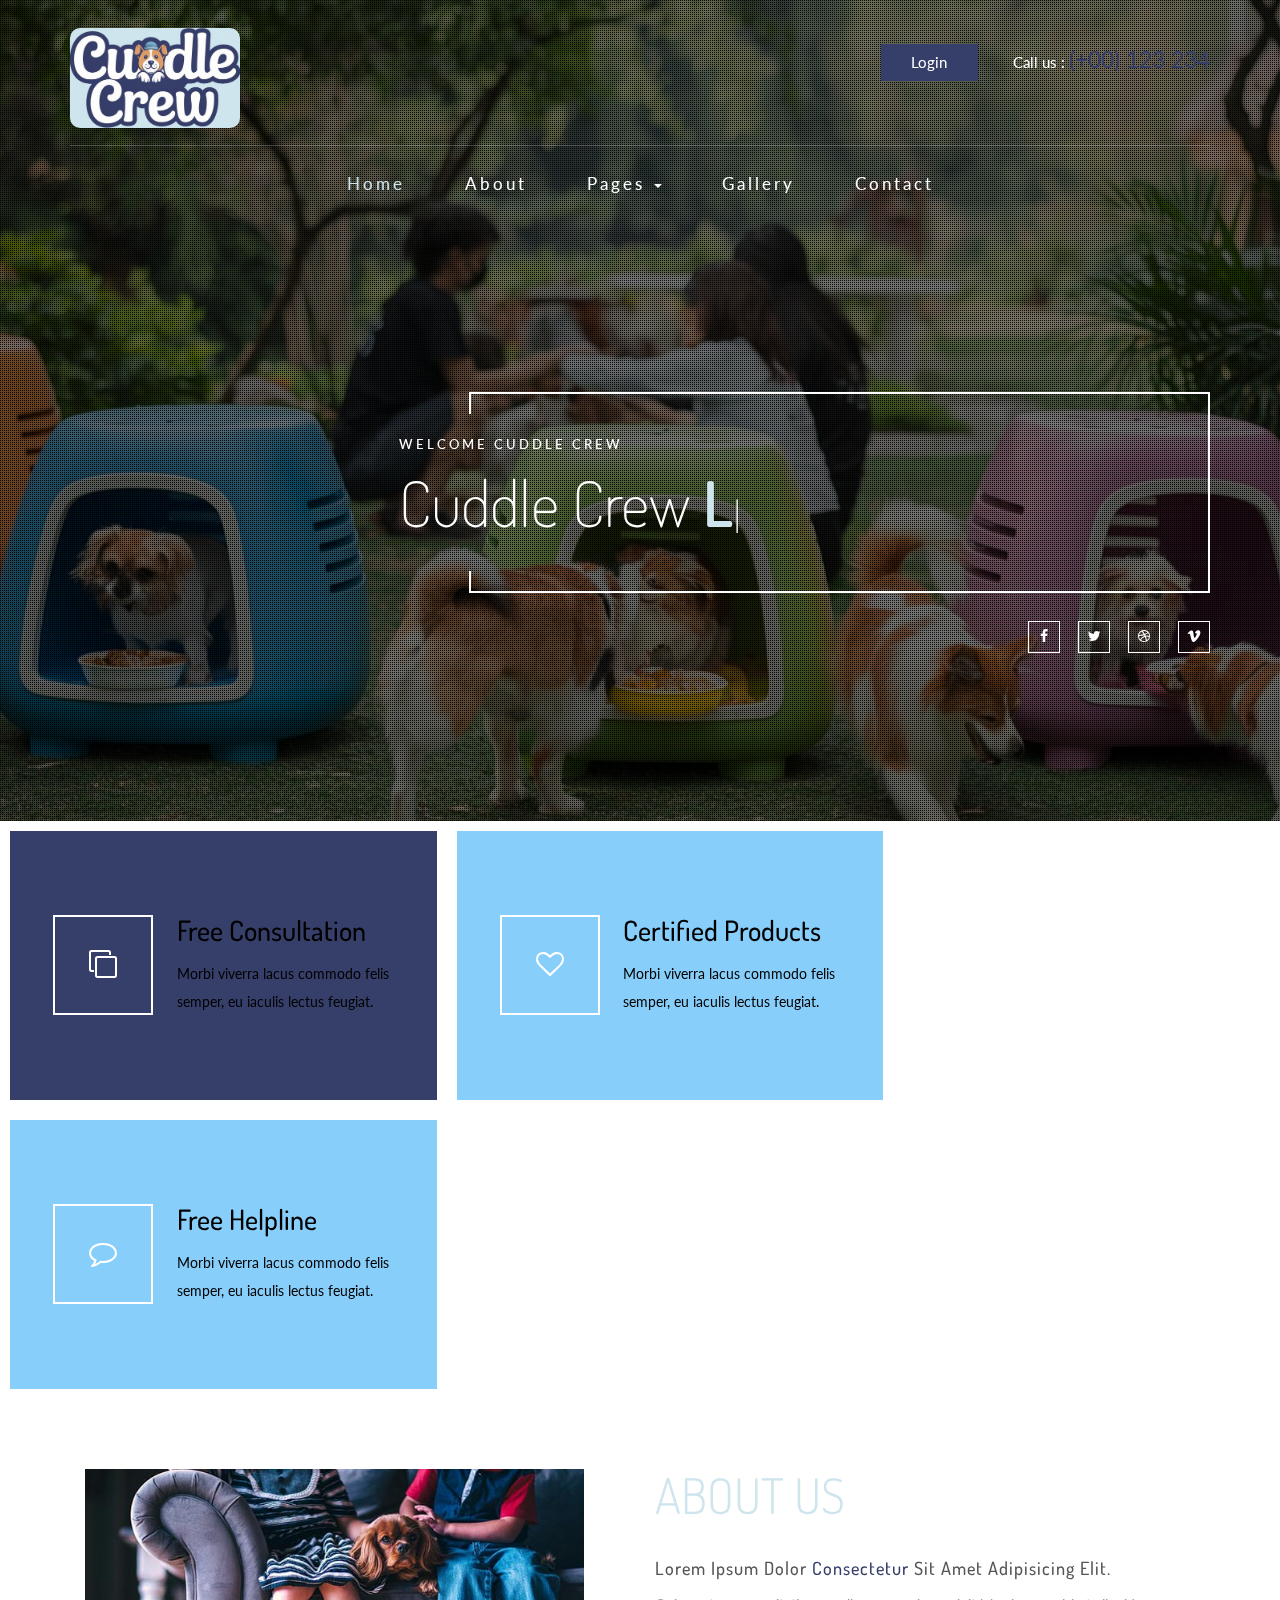
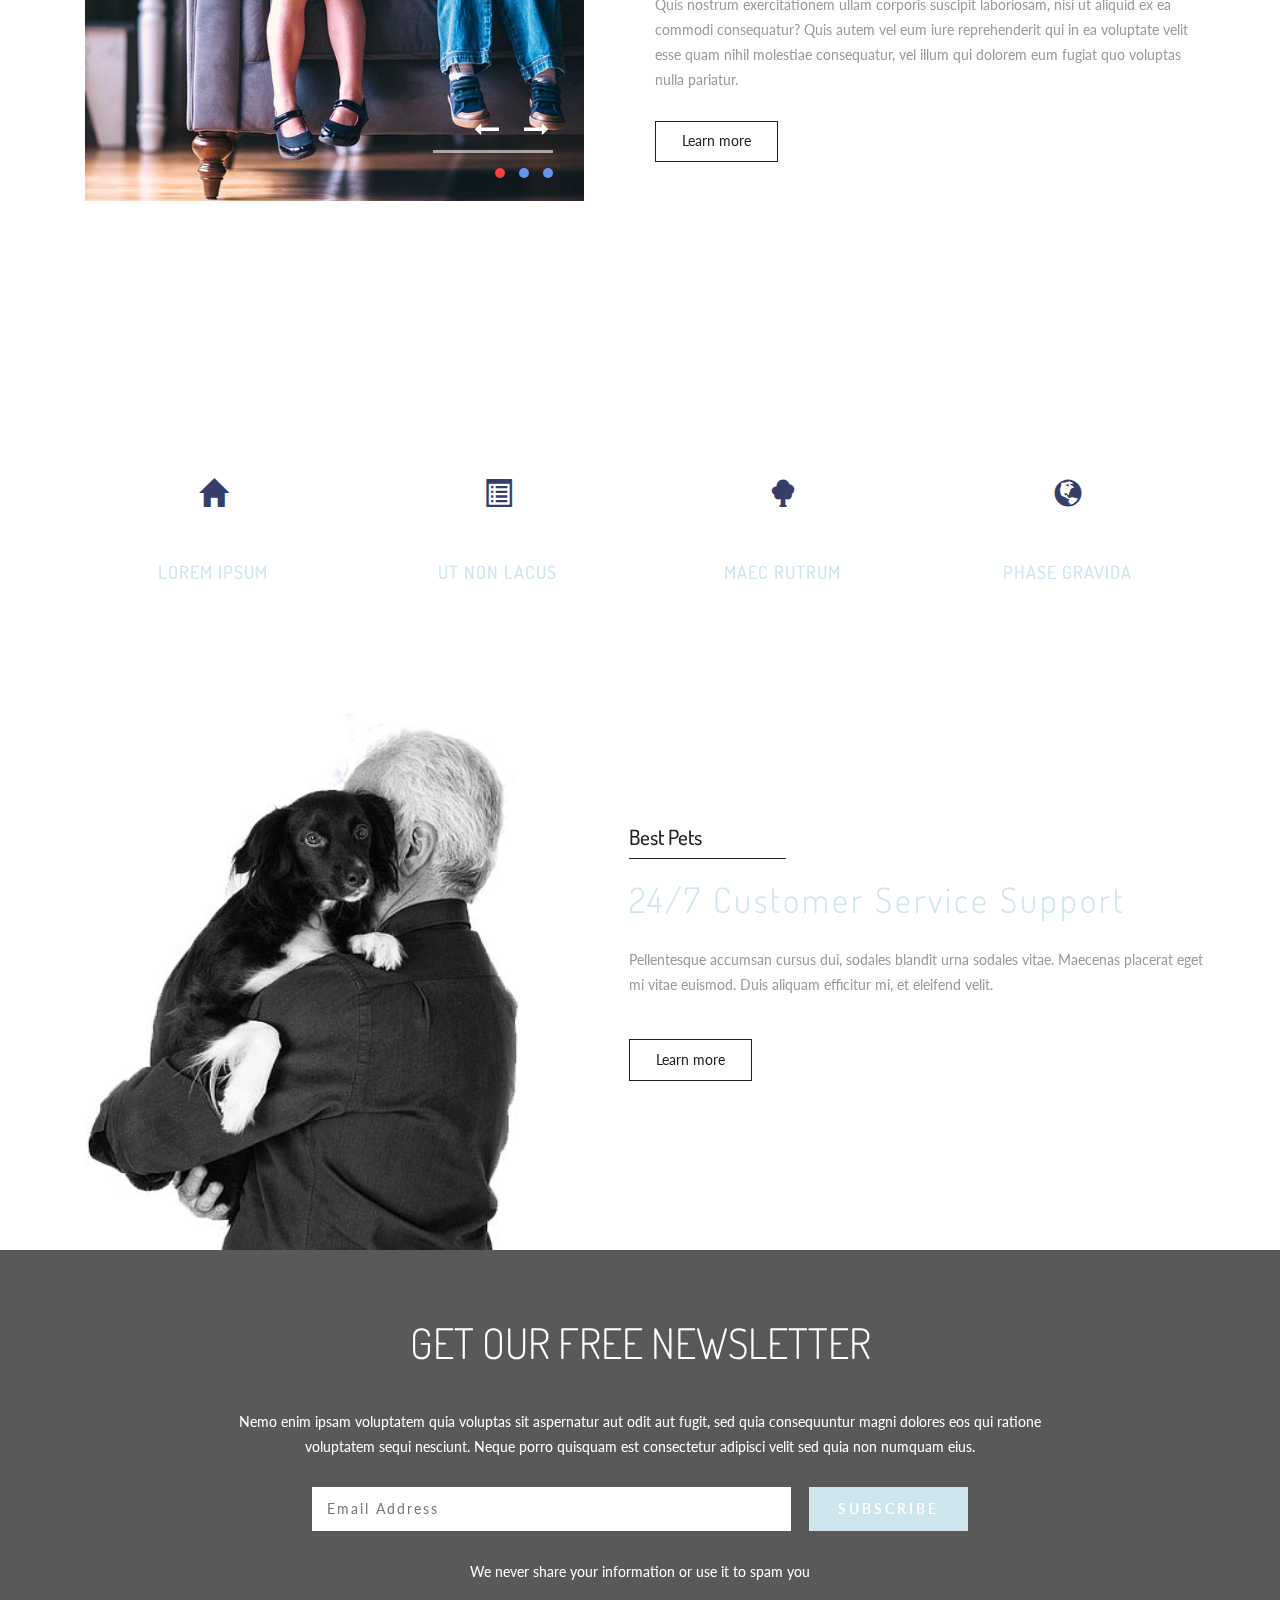
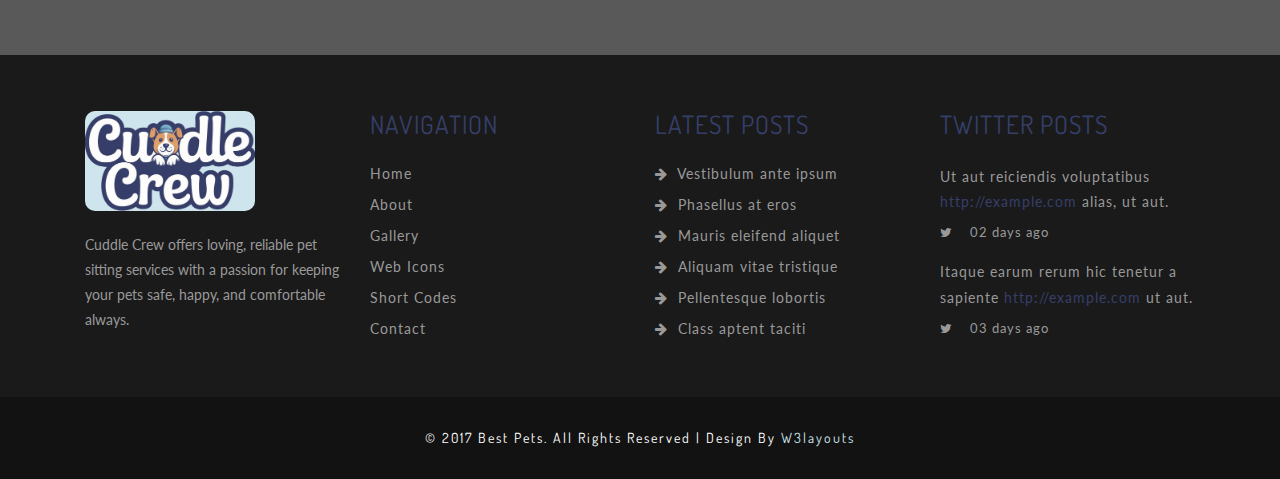
==== web/index.html @ 707bd937 "first commit" ====
<!--
Author: W3layouts
Author URL: http://w3layouts.com
License: Creative Commons Attribution 3.0 Unported
License URL: http://creativecommons.org/licenses/by/3.0/
-->
<!DOCTYPE html>
<html lang="en">
<head>
<title>Best Pets an Animals and pets Category Bootstrap Responsive website Template | Home :: w3layouts</title>
<meta name="viewport" content="width=device-width, initial-scale=1">
<meta http-equiv="Content-Type" content="text/html; charset=utf-8" />
<meta name="keywords" content="Best Pets Responsive web template, Bootstrap Web Templates, Flat Web Templates, Android Compatible web template, 
	SmartPhone Compatible web template, free WebDesigns for Nokia, Samsung, LG, Sony Ericsson, Motorola web design" />
<script type="application/x-javascript"> addEventListener("load", function() { setTimeout(hideURLbar, 0); }, false); function hideURLbar(){ window.scrollTo(0,1); } </script>
<!-- Custom Theme files -->
<link href="css/bootstrap.css" type="text/css" rel="stylesheet" media="all">
<link href="css/style.css" type="text/css" rel="stylesheet" media="all">   
<link href="css/font-awesome.css" rel="stylesheet"> <!-- font-awesome icons -->
<link rel="stylesheet" href="css/flexslider.css" type="text/css" media="screen" property="" />
<!-- //Custom Theme files -->  
<!-- web-fonts -->   
<link href="//fonts.googleapis.com/css?family=Lato:100,100i,300,300i,400,400i,700,700i,900,900i" rel="stylesheet">
<link href="//fonts.googleapis.com/css?family=Dosis:200,300,400,500,600,700,800" rel="stylesheet">
<!-- //web-fonts -->
</head>
<body> 
	<!-- banner -->
	<div class="w3ls-banner jarallax">
		<div class="w3lsbanner-info">
			<!-- header -->
			<div class="header">
				<div class="container">   
					<div class="agile_header_grid"> 
						<div class="header-mdl agileits-logo"><!-- header-two --> 
							 
							 <a href="index.html" class="rounded-3"><img id="logo" src="images/logo.jpeg" alt="" ></a>
						</div>
						<div class="agileits_w3layouts_sign_in">
							<ul>
								<li><a href="#myModal2" data-toggle="modal" class="play-icon">Login</a></li>
								<li>Call us : <span>(+00) 123 234</span></li>
							</ul>
						</div>
						<div class="clearfix"> </div>
					</div> 
					<div class="header-nav"><!-- header-three --> 	
						<nav class="navbar navbar-default">
							<div class="navbar-header">
								<button type="button" class="navbar-toggle" data-toggle="collapse" data-target="#bs-example-navbar-collapse-1">
									<span class="sr-only">Toggle navigation</span>
									<span class="icon-bar"></span>
									<span class="icon-bar"></span>
									<span class="icon-bar"></span>
								</button> 
							</div>
							<!-- top-nav -->
							<div class="collapse navbar-collapse" id="bs-example-navbar-collapse-1">
								<ul class="nav navbar-nav cl-effect-16">
									<li><a href="index.html" class="active" data-hover="Home">Home</a></li>
									<li><a href="about.html" data-hover="About">About</a></li> 
									<li><a href="#" class="dropdown-toggle" data-toggle="dropdown" role="button" aria-haspopup="true" aria-expanded="false">Pages <span class="caret"></span></a>
										<ul class="dropdown-menu">
											<li><a href="icons.html" data-hover="Web Icons">Web Icons</a></li>
											<li><a href="codes.html" data-hover="Short Codes">Short Codes</a></li>
										</ul>
									</li> 
									<li><a href="gallery.html" data-hover="Gallery">Gallery</a></li>
									<li><a href="contact.html" data-hover="Contact">Contact</a></li>
								</ul>  
								<div class="clearfix"> </div>	
							</div>
						</nav>    
					</div>	
				</div>	
			</div>	
			<!-- //header --> 
			<!-- banner-text -->
			<div class="banner-text agileinfo"> 
				<div class="container">
					<div class="agile_banner_info">
						<div class="agile_banner_info1">
							<h6> Welcome Cuddle Crew</h6>
							<div id="typed-strings" class="agileits_w3layouts_strings">
								<p>Cuddle Crew<i> Love</i></p>
								<p><i>Tail-Wagging</i> Pet Care</p>
								<p>We Love <i>Waggy Tails</i></p>
							</div>
							<span id="typed" style="white-space:pre;"></span>
						</div>
					</div> 
					<div class="agile_social_icons_banner">
						<ul class="agileits_social_list">
							<li><a href="#" class="w3_agile_facebook"><i class="fa fa-facebook" aria-hidden="true"></i></a></li>
							<li><a href="#" class="agile_twitter"><i class="fa fa-twitter" aria-hidden="true"></i></a></li>
							<li><a href="#" class="w3_agile_dribble"><i class="fa fa-dribbble" aria-hidden="true"></i></a></li>
							<li><a href="#" class="w3_agile_vimeo"><i class="fa fa-vimeo" aria-hidden="true"></i></a></li>
						</ul>
					</div> 
				</div>
			</div>
			<!-- //banner-text -->  
		</div>	
	</div>	
	<!-- //banner -->
	<!-- banner-bottom -->
	<div class="banner-bottom ">
		<div class="col-md-4 bnr-agileitsgrids m-3">
			<div class="agileinfo_banner_bottom_pos">
				<div class="w3_agileits_banner_bottom_pos_grid">
					<div class="col-xs-4 wthree_banner_bottom_grid_left">
						<div class="agile_banner_bottom_grid_left_grid hvr-radial-out">
							<i class="fa fa-clone" aria-hidden="true"></i>
						</div>
					</div>
					<div class="col-xs-8 wthree_banner_bottom_grid_right">	
						<h4 class=" text text-info">Free Consultation</h4>
						<p>Morbi viverra lacus commodo felis semper, eu iaculis lectus feugiat.</p>
					</div>
					<div class="clearfix"> </div>
				</div>
			</div>
		</div>
		<div class="col-md-4 bnr-agileitsgrids  w3grid1">
			<div class="agileinfo_banner_bottom_pos">
				<div class="w3_agileits_banner_bottom_pos_grid">
					<div class="col-xs-4 wthree_banner_bottom_grid_left">
						<div class="agile_banner_bottom_grid_left_grid hvr-radial-out">
							<i class="fa fa-heart-o" aria-hidden="true"></i>
						</div>
					</div>
					<div class="col-xs-8 wthree_banner_bottom_grid_right">	
						<h4>Certified Products</h4>
						<p>Morbi viverra lacus commodo felis semper, eu iaculis lectus feugiat.</p>
					</div>
					<div class="clearfix"> </div>
				</div>
			</div>
		</div>
		<div class="col-md-4 bnr-agileitsgrids w3grid2">
			<div class="agileinfo_banner_bottom_pos">
				<div class="w3_agileits_banner_bottom_pos_grid">
					<div class="col-xs-4 wthree_banner_bottom_grid_left">
						<div class="agile_banner_bottom_grid_left_grid hvr-radial-out">
							<i class="fa fa-comment-o" aria-hidden="true"></i>
						</div>
					</div>
					<div class="col-xs-8 wthree_banner_bottom_grid_right">	
						<h4>Free Helpline</h4>
						<p>Morbi viverra lacus commodo felis semper, eu iaculis lectus feugiat.</p>
					</div>
					<div class="clearfix"> </div>
				</div>
			</div>
		</div>
		<div class="clearfix"> </div>
	</div>
	<!-- //banner-bottom -->
	<!-- welcome -->	
	<div class="welcome">
		<div class="container"> 
			<div class="col-md-6 w3ls_welcome_right"> 
				<div class="flexslider">
					<ul class="slides">
						<li>	
							<div class="agileits_w3layouts_welcome_grid">
								<img src="images/g1.jpg" alt=" " class="img-responsive" />
							</div>
						</li>
						<li>	
							<div class="agileits_w3layouts_welcome_grid">
								<img src="images/g2.jpg" alt=" " class="img-responsive" />
							</div>
						</li>
						<li>	
							<div class="agileits_w3layouts_welcome_grid">
								<img src="images/g3.jpg" alt=" " class="img-responsive" />
							</div>
						</li>
					</ul>
				</div> 
			</div>
			<div class="col-md-6 w3ls_welcome_left"> 
				<div class="w3ls_welcome_right1">
					<h3 class="agileits-title">About Us</h3>
					<h6>Lorem ipsum dolor <span> Consectetur </span> sit amet adipisicing elit. </h6>
					<p>Quis nostrum exercitationem ullam corporis suscipit laboriosam, nisi ut aliquid ex ea commodi consequatur? Quis autem vel eum iure reprehenderit qui in ea voluptate velit esse quam nihil molestiae consequatur, vel illum qui dolorem eum fugiat quo voluptas nulla pariatur.</p>
					<div class="w3l_more">
						<a href="#" class="button button--nina" data-text="Learn more" data-toggle="modal" data-target="#myModal">
							<span>L</span><span>e</span><span>a</span><span>n</span> <span>m</span><span>o</span><span>r</span><span>e</span>
						</a>
					</div>
				</div>
				<div class="clearfix"> </div>
			</div>
			<div class="clearfix"> </div>
		</div>
	</div>
	<!-- //welcome -->	
	<!-- services --> 
	<div class="services jarallax">
		<div class="container">   
			<h3 class="agileits-title w3title1">Our Services</h3>
			<div class="services-w3ls-row">
				<div class="col-md-3 col-sm-3 col-xs-6 services-grid agileits-w3layouts">
					<span class="glyphicon glyphicon-home effect-1" aria-hidden="true"></span>
					<h5>Lorem ipsum</h5>
					<p>Itaque earum rerum hic a sapiente delectus in auctor sapien.</p>
				</div>
				<div class="col-md-3 col-sm-3 col-xs-6 services-grid agileits-w3layouts">
					<span class="glyphicon glyphicon-list-alt effect-1" aria-hidden="true"></span>
					<h5>Ut non lacus</h5>
					<p>Itaque earum rerum hic a sapiente delectus in auctor sapien.</p>
				</div>
				<div class="col-md-3 col-sm-3 col-xs-6 services-grid agileits-w3layouts">
					<span class="glyphicon glyphicon-tree-deciduous effect-1" aria-hidden="true"></span>
					<h5>Maec rutrum</h5>
					<p>Itaque earum rerum hic a sapiente delectus in auctor sapien.</p>
				</div>
				<div class="col-md-3 col-sm-3 col-xs-6 services-grid">
					<span class="glyphicon glyphicon-globe effect-1" aria-hidden="true"></span>
					<h5>Phase gravida</h5>
					<p>Itaque earum rerum hic a sapiente delectus in auctor sapien.</p>
				</div> 
				<div class="clearfix"> </div>
			</div>  
		</div> 
	</div>
	<!-- //services -->
	<!-- blog-bottom -->
	<div class="blog-bottom">
		<div class="container">
			<div class="col-sm-5 w3_agile_blog_bottom_left">
				<img src="images/s1.jpg" alt=" " class="img-responsive" />
			</div>
			<div class="col-sm-7 w3_agile_blog_bottom_right">
				<h5>Best Pets</h5>
				<h3>24/7 Customer Service Support</h3>
				<p>Pellentesque accumsan cursus dui, sodales blandit urna sodales vitae. 
					Maecenas placerat eget mi vitae euismod. Duis aliquam efficitur mi, 
					et eleifend velit.</p>
				<div class="w3l_more">
					<a href="#" class="button button--nina" data-text="Learn more" data-toggle="modal" data-target="#myModal">
						<span>L</span><span>e</span><span>a</span><span>n</span> <span>m</span><span>o</span><span>r</span><span>e</span>
					</a>
				</div> 
			</div>
			<div class="clearfix"> </div>
		</div>
	</div>
	<!-- //blog-bottom -->
	<!-- news letter -->
	<div class="subscribe jarallax">
		<div class="sub-agileinfo">
			<div class="container">
				<h3 class="agileits-title w3title1">Get our free newsletter</h3>
				<p>Nemo enim ipsam voluptatem quia voluptas sit aspernatur aut odit aut fugit, sed quia consequuntur magni dolores eos qui ratione voluptatem sequi nesciunt. Neque porro quisquam est consectetur adipisci velit sed quia non numquam eius.</p>
				<form>
					<input type="email" name="email" placeholder="Email Address" class="user" required="">
					<input type="submit" value="Subscribe">
				</form>
				<p class="spam">We never share your information or use it to spam you</p>
			</div> 
		</div>
	</div>
	<!-- //news letter -->
	<!-- footer -->
	<div class="footer">
		<div class="footer-top">
			<div class="container">
				<div class="footer-grids">
					<div class="col-md-3 col-sm-6 footer-logo">
						<div class="agileits-logo"> 
							<a href="index.html"><img src="images/logo.jpeg" id="logo" class="w-25" alt=""></a>
							 <!-- <a href="index.html"><img src="images/logo.jpeg " class="w-75 h-25" alt=""></a> -->
						</div>
						<p>Cuddle Crew offers loving, reliable pet sitting services with a passion for keeping your pets safe, happy, and comfortable always.</p>
					</div>
					<div class="col-md-3 col-sm-6 footer-grid">
						<h3>Navigation</h3>
						<ul>
							<li><a href="index.html">Home</a> </li>
							<li><a href="about.html">About</a></li> 
							<li><a href="gallery.html">Gallery</a></li>
							<li><a href="icons.html">Web Icons</a></li>
							<li><a href="codes.html">Short Codes</a></li>
							<li><a href="contact.html">Contact</a></li>
						</ul>
					</div>
					<div class="col-md-3 col-sm-6 footer-list">
						<h3>Latest Posts</h3>
						<ul>
							<li><i class="fa fa-arrow-right" aria-hidden="true"></i> Vestibulum ante ipsum</li>
							<li><i class="fa fa-arrow-right" aria-hidden="true"></i> Phasellus at eros</li>
							<li><i class="fa fa-arrow-right" aria-hidden="true"></i> Mauris eleifend aliquet</li>
							<li><i class="fa fa-arrow-right" aria-hidden="true"></i> Aliquam vitae tristique</li>
							<li><i class="fa fa-arrow-right" aria-hidden="true"></i> Pellentesque lobortis</li>
							<li><i class="fa fa-arrow-right" aria-hidden="true"></i> Class aptent taciti</li>
						</ul>
					</div>
					<div class="col-md-3 col-sm-6 footer-grid">
						<h3>Twitter Posts</h3>
						<ul class="w3agile_footer_grid_list">
							<li>Ut aut reiciendis voluptatibus <a href="#">http://example.com</a> alias, ut aut.
								<span><i class="fa fa-twitter" aria-hidden="true"></i> 02 days ago</span></li>
							<li>Itaque earum rerum hic tenetur a sapiente <a href="#">http://example.com</a> ut aut.
							<span><i class="fa fa-twitter" aria-hidden="true"></i> 03 days ago</span></li>
						</ul>
					</div>
					<div class="clearfix"> </div>
				</div>
			</div>
		</div>
		<div class="footer-bottom">
			<div class="container">
				<p>© 2017 Best Pets. All rights reserved | Design by <a href="http://w3layouts.com">W3layouts</a></p>
			</div>
		</div>
	</div>
	<!-- //footer -->
	<!-- modal-about -->
	<div class="modal bnr-modal fade" id="myModal" tabindex="-1" role="dialog">
		<div class="modal-dialog" role="document">
			<div class="modal-content">
				<div class="modal-header">
					<button type="button" class="close" data-dismiss="modal" aria-label="Close"><span aria-hidden="true">&times;</span></button>						
				</div> 
				<div class="modal-body modal-spa">
					<img src="images/g2.jpg" class="img-responsive" alt=""/>
					<h4>Consectetur adipiscing elit</h4>
					<p>Donec fringilla lacus eu pretium rutrum. Cras aliquet congue ullamcorper. Etiam mattis eros eu ullamcorper volutpat. Proin ut dui a urna efficitur varius. uisque molestie cursus mi et congue consectetur adipiscing elit cras rutrum iaculis enim, Lorem ipsum dolor sit amet, non convallis felis mattis at. Maecenas sodales tortor ac ligula ultrices dictum et quis urna. Etiam pulvinar metus neque, eget porttitor massa vulputate in.<br> Fusce lacus purus, pulvinar ut lacinia id, sagittis eu mi. Vestibulum eleifend massa sem, eget dapibus turpis efficitur at. Aliquam viverra quis leo et efficitur. Nullam arcu risus, scelerisque quis interdum eget, fermentum viverra turpis. Itaque earum rerum hic tenetur a sapiente delectus, ut aut reiciendis voluptatibus maiores alias consequatur aut At vero eos </p>
				</div> 
			</div>
		</div>
	</div>
	<!-- //modal-about -->  
	<!-- modal sign in  -->
	<div class="modal bnr-modal about-modal w3-agileits fade" id="myModal2" tabindex="-1" role="dialog">
		<div class="modal-dialog" role="document">
			<div class="modal-content">
				<div class="modal-header">
					<button type="button" class="close" data-dismiss="modal" aria-label="Close"><span aria-hidden="true">&times;</span></button>						
				</div> 
				<div class="modal-body login-page "><!-- login-page -->      
					<div class="sap_tabs">
						<div id="horizontalTab" style="display: block; width: 100%; margin: 0px;">
							<ul class="resp-tabs-list">
								<li class="resp-tab-item" aria-controls="tab_item-0"><span>Login</span></li>
								<li class="resp-tab-item" aria-controls="tab_item-1"><span>Register</span></li> 
							</ul>	 
							<div class="clearfix"> </div>	
							<div class="resp-tabs-container">
								<div class="tab-1 resp-tab-content" aria-labelledby="tab_item-0">
									<div class="agileits-login">
										<form action="#" method="post">
											<input type="email" class="email" name="Email" placeholder="Email" required=""/>
											<input type="password" class="password" name="Password" placeholder="Password" required=""/>
											<div class="wthree-text"> 
												<ul> 
													<li>
														<label class="anim">
															<input type="checkbox" class="checkbox">
															<span> Remember me ?</span> 
														</label> 
													</li>
													<li> <a href="#">Forgot password?</a> </li>
												</ul>
												<div class="clearfix"> </div>
											</div>  
											<div class="w3ls-submit"> 
												<input type="submit" value="LOGIN">  	
											</div>	
										</form>
									</div> 
								</div>
								<div class="tab-1 resp-tab-content" aria-labelledby="tab_item-1">
									<div class="login-top sign-top">
										<div class="agileits-login">
											<form action="#" method="post">
												<input type="text" name="Username" placeholder="Username" required="">
												<input type="email" class="email" name="Email" placeholder="Email" required=""/>
												<input type="password" class="password" name="Password" placeholder="Password" required=""/>	
												<label class="anim">
													<input type="checkbox" class="checkbox">
													<span> I accept the terms of use</span> 
												</label> 
												<div class="w3ls-submit"> 
													<input class="register" type="submit" value="REGISTER">  
												</div>
											</form> 
										</div>  
									</div>
								</div>
							</div>	
						</div>
						<div class="clearfix"> </div>
					</div>   
				</div> <!-- //login-page -->
			</div>
		</div>
	</div>
	<!-- //modal sign in -->  
	<!-- js --> 
	<script src="js/jquery-2.2.3.min.js"></script>  
	<!-- //js -->  
	<!-- jarallax -->  
	<script src="js/SmoothScroll.min.js"></script> 
	<script src="js/jarallax.js"></script> 
	<script type="text/javascript">
		/* init Jarallax */
		$('.jarallax').jarallax({
			speed: 0.5,
			imgWidth: 1366,
			imgHeight: 768
		})
	</script>  
	<!-- //jarallax -->
	<!-- ResponsiveTabs js -->
	<script src="js/easyResponsiveTabs.js" type="text/javascript"></script>
	<script type="text/javascript">
		$(document).ready(function () {
			$('#horizontalTab').easyResponsiveTabs({
				type: 'default', //Types: default, vertical, accordion           
				width: 'auto', //auto or any width like 600px
				fit: true   // 100% fit in a container
			});
		});
	</script>
	<!-- //ResponsiveTabs js -->  
	<!-- banner-type-text -->
	<script src="js/typed.js" type="text/javascript"></script>
    <script>
		$(function(){

			$("#typed").typed({
				// strings: ["Typed.js is a <strong>jQuery</strong> plugin.", "It <em>types</em> out sentences.", "And then deletes them.", "Try it out!"],
				stringsElement: $('#typed-strings'),
				typeSpeed: 30,
				backDelay:700,
				loop: true,
				contentType: 'html', // or text
				// defaults to false for infinite loop
				loopCount: false,
				callback: function(){ foo(); },
				resetCallback: function() { newTyped(); }
			});

			$(".reset").click(function(){
				$("#typed").typed('reset');
			});

		}); 
		function newTyped(){ /* A new typed object */ }

		function foo(){ console.log("Callback"); }
    </script>
	<!-- //banner-type-text -->
	<!-- flexSlider -->
	<script defer src="js/jquery.flexslider.js"></script>
	<script type="text/javascript">
		$(window).load(function(){
		  $('.flexslider').flexslider({
			animation: "slide",
			start: function(slider){
			  $('body').removeClass('loading');
			}
		  });
		});
	</script>
	<!-- //flexSlider --> 
	<!-- start-smooth-scrolling -->
	<script type="text/javascript" src="js/move-top.js"></script>
	<script type="text/javascript" src="js/easing.js"></script>	
	<script type="text/javascript">
			jQuery(document).ready(function($) {
				$(".scroll").click(function(event){		
					event.preventDefault();
			
			$('html,body').animate({scrollTop:$(this.hash).offset().top},1000);
				});
			});
	</script>
	<!-- //end-smooth-scrolling -->	
	<!-- smooth-scrolling-of-move-up -->
	<script type="text/javascript">
		$(document).ready(function() {
			/*
			var defaults = {
				containerID: 'toTop', // fading element id
				containerHoverID: 'toTopHover', // fading element hover id
				scrollSpeed: 1200,
				easingType: 'linear' 
			};
			*/
			
			$().UItoTop({ easingType: 'easeOutQuart' });
			
		});
	</script>
	<!-- //smooth-scrolling-of-move-up --> 
	<!-- Bootstrap core JavaScript
    ================================================== -->
    <!-- Placed at the end of the document so the pages load faster -->
    <script src="js/bootstrap.js"></script>
</body>
</html>
---- web/css/style.css ----
/*--
Author: W3layouts
Author URL: http://w3layouts.com
License: Creative Commons Attribution 3.0 Unported
License URL: http://creativecommons.org/licenses/by/3.0/
--*/
body{
	margin:0;
	font-family: 'Lato', sans-serif;
	background: #fff;  
}
body a{
	transition: 0.5s all;
	-webkit-transition: 0.5s all;
	-moz-transition: 0.5s all;
	-o-transition: 0.5s all;
	-ms-transition: 0.5s all;
	text-decoration:none;
	outline:none;
}
h1,h2,h3,h4,h5,h6{
	margin:0;  
	font-family: 'Dosis', sans-serif;
}
p{
	margin:0;
}
ul,label{
	margin:0;
	padding:0;
}
body a:hover,body a:focus{
	text-decoration:none;
	outline: none;
} 
/*-- banner --*/ 
.w3ls-banner{ 
	background:url(../images/1.jpg)no-repeat center;
	-webkit-background-size:cover;
	-moz-background-size:cover; 
	background-size:cover;
	position: relative; 
}
.w3lsbanner-info {
    background:url(../images/overlay.png)rgba(0, 0, 0, 0.51) repeat; 
}
/*-- header --*/ 
.header { 
    padding:2em 0 0;
}  
/*-- header-top --*/
.agileits-logo h1 {
    font-size: 2em;
    display: inline-block; 
	font-family: 'Dosis', sans-serif;
}
.agileits-logo h1 a {
    color: #fff;
    text-decoration: none;
    display: inline-block;
    border: 5px inset #fff;
    border-style: outset;
    padding: .5em 0.5em;
    letter-spacing: 5px;
}
.agile_header_grid {
    padding: 0 0 1.2em;
    border-bottom:1px solid rgba(255, 255, 255, 0.2);
}
.agileits-logo{
	float:left;
} 
.agileits_w3layouts_sign_in{
	float:right;
	margin-top:1.1em;
}
.agileits_w3layouts_sign_in ul li {
    display: inline-block;
    color: #fff;
    margin-left: 2em;
    font-size: 1.1em;
}
.agileits_w3layouts_sign_in ul li a {
    display: inline-block;
    padding: .5em 2em;
    background: #363F6A;
    color: #fff;
    text-decoration: none; 
}
.agileits_w3layouts_sign_in ul li a:hover{
	background: #CEE5ED;
}
.agileits_w3layouts_sign_in ul li span {
    font-size: 1.5em;
    color: #363F6A;
} 
/*-- //header-top --*/
/*-- top-nav --*/ 
.header-nav ul.nav.navbar-nav {
    float: none;
    width: 100%;
    text-align: center;
    margin-top: 2em;
} 
.navbar-default {
    background: none;
    border: none;
	margin: 0;
}  
.navbar-default .navbar-nav > .active > a, .navbar-default .navbar-nav > .active > a:hover, .navbar-default .navbar-nav > .active > a:focus {
    color: #99abd5;
    background: none;
}
.navbar-nav > li {
	display: inline-block;
	float:none;
    margin: 0 2em;
}
.navbar-default .navbar-nav > li > a {
    color: #fff;
    font-size: 1.2em;
    padding: 0;
    position: relative;
    font-weight:400;
    letter-spacing: 3px;
} 
.navbar-default .navbar-nav > li > a:hover, .navbar-default .navbar-nav > li > a:focus,.navbar-default .navbar-nav li a.active {
    color:#CEE5ED;
} 
.navbar-default .navbar-nav li  a:hover:before,.navbar-default .navbar-nav li a.active:before{
	width: 100%;
} 
.navbar-default .navbar-nav > .open > a, .navbar-default .navbar-nav > .open > a:hover, .navbar-default .navbar-nav > .open > a:focus {
    background: none;
    color:#CEE5ED;
}
ul.dropdown-menu {
    top: 195%;
    background:rgba(21, 29, 37, 0.84);
    border: none;
}
.dropdown-menu > li > a {
    padding: 7px 20px;
    color: #fff; 
    letter-spacing: 1px;
}
.dropdown-menu > li > a:hover, .dropdown-menu > li > a:focus, .dropdown-menu > li > a.active {
    text-decoration: none;
    background: none;
}
/*-- //top-nav --*/
/* Effect 16: fall down */
.cl-effect-16 a {  
	text-shadow: 0 0 1px rgba(111,134,134,0.3);
} 
.cl-effect-16 a::before {
	color:#CEE5ED;
	content: attr(data-hover);
	position: absolute;
	opacity: 0;
	text-shadow: 0 0 1px rgba(255,255,255,0.3);
	-webkit-transform: scale(1.1) translateX(10px) translateY(-10px) rotate(4deg);
	-moz-transform: scale(1.1) translateX(10px) translateY(-10px) rotate(4deg);
	transform: scale(1.1) translateX(10px) translateY(-10px) rotate(4deg);
	-webkit-transition: -webkit-transform 0.3s, opacity 0.3s;
	-moz-transition: -moz-transform 0.3s, opacity 0.3s;
	transition: transform 0.3s, opacity 0.3s; 
} 
.cl-effect-16 a:hover::before,
.cl-effect-16 a:focus::before {
	-webkit-transform: scale(1) translateX(0px) translateY(0px) rotate(0deg);
	-moz-transform: scale(1) translateX(0px) translateY(0px) rotate(0deg);
	-o-transform: scale(1) translateX(0px) translateY(0px) rotate(0deg);
	-ms-transform: scale(1) translateX(0px) translateY(0px) rotate(0deg);
	transform: scale(1) translateX(0px) translateY(0px) rotate(0deg);
	opacity: 1;
}
/*-- //header --*/ 
/*-- banner-text --*/  
.banner-text.agileinfo {
    padding:14em 0 12em;
}
.agile_banner_info {
    width: 65%;
    margin: 0 0 0 auto;
    padding: 3em;
    border: 2px solid #fff;
    border-left: none;
    position: relative;
}
.agile_banner_info:after,.agile_banner_info:before{
	width:2px;
	height:20px;
	background:#fff;
	position:absolute;
	left:0%;
	content:'';
}
.agile_banner_info:after{
	top:0%;
}
.agile_banner_info:before{
	bottom:0%;
}
.agile_banner_info1{
	margin-left:-8em;
}
.agile_banner_info h6 {
    font-size: .9em;
    color: #fff;
    line-height: 1.5em;
    letter-spacing: 3px;
    text-transform: uppercase;
	font-family: 'Lato', sans-serif;
}
#typed {
    font-size: 5em;
    color: #fff;
    text-transform: capitalize;
    line-height: 1.5em;
    font-family: 'Dosis', sans-serif;
    font-weight: 100;
}
#typed i{
	font-style:normal;
	color:#CEE5ED;
	font-weight:600;
}
.banner_agile_para p{
	color: #fff;
    margin: 2em 0 0 7em;
    line-height: 2em;
}
/*-- code for animated blinking cursor --*/
.typed-cursor{
	opacity: 1;
    font-weight: 300;
    -webkit-animation: blink 0.7s infinite;
    -moz-animation: blink 0.7s infinite;
    -ms-animation: blink 0.7s infinite;
    -o-animation: blink 0.7s infinite;
    animation: blink 0.7s infinite;
    color: #fff;
    font-size: 2.5em;
}
@-keyframes blink{
	0% { opacity:1; }
	50% { opacity:0; }
	100% { opacity:1; }
}
@-webkit-keyframes blink{
	0% { opacity:1; }
	50% { opacity:0; }
	100% { opacity:1; }
}
@-moz-keyframes blink{
	0% { opacity:1; }
	50% { opacity:0; }
	100% { opacity:1; }
}
@-ms-keyframes blink{
	0% { opacity:1; }
	50% { opacity:0; }
	100% { opacity:1; }
}
@-o-keyframes blink{
	0% { opacity:1; }
	50% { opacity:0; }
	100% { opacity:1; }
}
/*-- banner-arrow-icon --*/
.scroll-down {
	width: 40px;
    height: 80px;
    position: absolute;
    left: 50%;
    bottom: 0;
    -webkit-transform: translate(-50%, -50%);
    transform: translate(-50%, -50%);
    padding: 14px;
    border-radius: 50px;
    opacity: .6;
    border: 2px solid #fff;
}
.scroll-down .dot {
  width: 9px;
  height: 9px;
  display: block;
  background: #363F6A;
  border-radius: 100%;
  box-shadow: 0 17px 0 rgba(224, 70, 129, 0), 0 34px 0 rgba(224, 70, 129, 0);
  -webkit-animation: dotAnimation 1.8s ease-in-out infinite;
  animation: dotAnimation 1.8s ease-in-out infinite;
}

@-webkit-keyframes dotAnimation {
  99% {
    background:#363F6A;
    box-shadow: 0 17px 0 rgba(224, 70, 129, 0), 0 34px 0 rgba(224, 70, 129, 0);
  }
  33% {
    background: rgba(224, 70, 129, 0);
    box-shadow: 0 17px 0 #363F6A, 0 34px 0 rgba(224, 70, 129, 0);
  }
  66% {
    background: rgba(224, 70, 129, 0);
    box-shadow: 0 17px 0 rgba(224, 70, 129, 0), 0 34px 0 #363F6A;
  }
}

@keyframes dotAnimation {
  99% {
    background:#363F6A;
    box-shadow: 0 17px 0 rgba(224, 70, 129, 0), 0 34px 0 rgba(224, 70, 129, 0);
  }
  33% {
    background: rgba(224, 70, 129, 0);
    box-shadow: 0 17px 0 #363F6A, 0 34px 0 rgba(224, 70, 129, 0);
  }
  66% {
    background: rgba(224, 70, 129, 0);
    box-shadow: 0 17px 0 rgba(224, 70, 129, 0), 0 34px 0 #363F6A;
  }
}
.w3_agile_social_icons{
	position:absolute;
	bottom:8%;
	right:10%;
}
.agileinfo_social_icons li{
	display:inline-block;
}
.agileinfo_social_icons li a{
	width: 40px;
    height: 40px;
    border: 2px solid #fff;
    border-radius: 20px;
    text-decoration: none;
    display: block;
    text-align: center;
}
.agileinfo_social_icons li a:hover{
	color:#fff;
}
.agileinfo_social_icons li a i{
	line-height:2.7em;
}
.w3_agileits_facebook{
	color: #3b5998;
}
.w3_agileits_facebook:hover{
	background: #3b5998;
}
.wthree_twitter{
	color: #1da1f2;
}
.wthree_twitter:hover{
	background: #1da1f2;
}
.agileinfo_google{
	color: #dd4b39;
}
.agileinfo_google:hover{
	background: #dd4b39;
}
.agileits_pinterest{
	color: #bd081c;
}
.agileits_pinterest:hover{
	background: #bd081c;
}
.w3_banner_color{
	position: absolute;
    width: 25.3%;
    height: 20px;
    background: #ec9114;
    bottom: 0%;
    right: 19.3%;
}
/*-- banner-text --*/
/*-- social icons --*/
.agile_social_icons_banner {
    margin-top: 2em;
    text-align: right;
}
.agile_social_icons_banner ul {
    display: inline-block;
}
.agileits_social_list li {
    display: inline-block;
    margin-left: 1em;
}
.agileits_social_list li a {
    color: #fff;
    text-align: center;
    display: inline-block;
    font-size: 1em;
    border: 1px solid;
    padding:.3em .5em;
    width: 32px;
    height: 32px;
}
a.w3_agile_facebook:hover{
	background:#3b5998;
	border-color:#3b5998;
}
a.agile_twitter:hover{ 
	background:#1da1f2;
	border-color:#1da1f2;
}
a.w3_agile_dribble:hover{ 
	background:#ea4c89;
	border-color:#ea4c89;
}
a.w3_agile_vimeo:hover{ 
	background:#1ab7ea;
	border-color:#1ab7ea;
} 
/*-- //social icons --*/
/*-- banner-bottom --*/
.bnr-agileitsgrids {
    position: relative;
    padding:6em 3em;
    background: #363F6A;
    margin: 10px;
    
}
.bnr-agileitsgrids.w3grid1 {
    background:lightskyblue;
}
.bnr-agileitsgrids.w3grid2 {
    background:lightskyblue;
}  
.wthree_banner_bottom_grid_right h4 {
    font-size: 2em;
    color: rgb(0, 0, 0);
    margin-bottom: 0.5em;
    
} 
.wthree_banner_bottom_grid_right p{
	color:#000000;
	line-height:2em;
}
.agile_banner_bottom_grid_left_grid{
	width:100px;
	height:100px;
	border:2px solid #fff;
	text-align:center;
	transition:.8s all;
}
.agile_banner_bottom_grid_left_grid i {
    font-size: 2em;
    color: #fff;
    line-height: 3.4em;
} 
.bnr-agileitsgrids:hover .agile_banner_bottom_grid_left_grid { 
    border-color:#4875c7; 

}
/* Radial Out */
.hvr-radial-out {
	display: inline-block;
	vertical-align: middle;
	-webkit-transform: perspective(1px) translateZ(0);
	transform: perspective(1px) translateZ(0);
	box-shadow: 0 0 1px transparent;
	position: relative;
	overflow: hidden;
	background:transparent;
	-webkit-transition-property: color;
	transition-property: color;
	-webkit-transition-duration: 0.3s;
	transition-duration: 0.3s;
}
.hvr-radial-out:before {
	content: "";
	position: absolute;
	z-index: -1;
	top: 0;
	left: 0;
	right: 0;
	bottom: 0;
	background:#4875c7;
	border-radius: 100%;
	-webkit-transform: scale(0);
	transform: scale(0);
	-webkit-transition-property: transform;
	transition-property: transform;
	-webkit-transition-duration: 0.3s;
	transition-duration: 0.3s;
	-webkit-transition-timing-function: ease-out;
	transition-timing-function: ease-out;
}
.hvr-radial-out:hover, .hvr-radial-out:focus, .hvr-radial-out:active {
	color: white;
}
.hvr-radial-out:hover:before, .hvr-radial-out:focus:before,.bnr-agileitsgrids:hover .hvr-radial-out:before
,.bnr-agileitsgrids1:hover .hvr-radial-out:before,.bnr-agileitsgrids2:hover .hvr-radial-out:before,
.w3_agile_services_grid:hover .hvr-radial-out:before,.w3_agileits_services_bottom_grid:hover .hvr-radial-out:before,
.w3layouts_mail_grid_left:hover .hvr-radial-out:before{
	-webkit-transform: scale(2);
	transform: scale(2);
}
/*-- //banner-bottom --*/ 
/*-- welcome --*/
.welcome,.services,.sub-agileinfo,.team,.gallery,.contact,.codes{
	padding:5em 0;
}
h3.agileits-title {
    font-size: 3.5em;
    text-transform: uppercase;
    color: #CEE5ED;
    margin-bottom: 0.6em;
    font-weight: 300;
} 
p {
    font-size: 1em; 
    color: #999;
    line-height: 1.8em;
}
.w3ls_welcome_right {
    padding-right:4em;
	position:relative;
} 
.w3ls_welcome_right1 h6 {
    font-size: 1.3em;
    color: #555;
    line-height: 1.8em;
    text-transform: capitalize;
    letter-spacing: 1px;
}
.w3ls_welcome_right1 h6 span{
	color:#363F6A;
}
.w3ls_welcome_right1 p{
	margin:0.5em 0 2em; 
} 
.button:focus {
	outline: none;
	color: #0accff;
}
.button > span {
	vertical-align: middle;
}
.w3l_more a:hover, .w3l_more a:focus {
    color: #363F6A; 
}
/* Nina */
.button--nina {
	display: inline-block; 
	padding: 0 2em;
	overflow: hidden; 
	text-align: center;
	border:1px solid;
	font-size:1em;
	color:#212121;
	text-decoration:none;
	background: none;
    vertical-align: middle;
    position: relative;
    z-index: 1;
    -webkit-backface-visibility: hidden;
    -moz-osx-font-smoothing: grayscale;
	-webkit-transition: background-color 0.3s;
	transition: background-color 0.3s;
} 
.button--nina > span {
	display: inline-block;
	padding: .7em 0;
	opacity: 0;
	color:#363F6A;
	-webkit-transform: translate3d(0, -10px, 0);
	transform: translate3d(0, -10px, 0);
	-webkit-transition: -webkit-transform 0.3s, opacity 0.3s;
	transition: transform 0.3s, opacity 0.3s;
	-webkit-transition-timing-function: cubic-bezier(0.75, 0, 0.125, 1);
	transition-timing-function: cubic-bezier(0.75, 0, 0.125, 1);
}
.button--nina::before {
	content: attr(data-text);
	position: absolute; 
	top: 0;
	left: 0;
	width: 100%;
	height: 100%;
	padding: .7em 0;
	-webkit-transition: -webkit-transform 0.3s, opacity 0.3s;
	transition: transform 0.3s, opacity 0.3s;
	-webkit-transition-timing-function: cubic-bezier(0.75, 0, 0.125, 1);
	transition-timing-function: cubic-bezier(0.75, 0, 0.125, 1);
}
.button--nina:hover::before {
	opacity: 0;
	-webkit-transform: translate3d(0, 100%, 0);
	transform: translate3d(0, 100%, 0);
}
.button--nina:hover > span {
	opacity: 1;
	-webkit-transform: translate3d(0, 0, 0);
	transform: translate3d(0, 0, 0);
}
.button--nina:hover > span:nth-child(1) {
	-webkit-transition-delay: 0.045s;
	transition-delay: 0.045s;
}
.button--nina:hover > span:nth-child(2) {
	-webkit-transition-delay: 0.09s;
	transition-delay: 0.09s;
}
.button--nina:hover > span:nth-child(3) {
	-webkit-transition-delay: 0.135s;
	transition-delay: 0.135s;
}
.button--nina:hover > span:nth-child(4) {
	-webkit-transition-delay: 0.18s;
	transition-delay: 0.18s;
}
.button--nina:hover > span:nth-child(5) {
	-webkit-transition-delay: 0.225s;
	transition-delay: 0.225s;
}
.button--nina:hover > span:nth-child(6) {
	-webkit-transition-delay: 0.27s;
	transition-delay: 0.27s; 
}
.button--nina:hover > span:nth-child(7) {
	-webkit-transition-delay: 0.315s;
	transition-delay: 0.315s;
}
.button--nina:hover > span:nth-child(8) {
	-webkit-transition-delay: 0.36s;
	transition-delay: 0.36s;
}
.button--nina:hover > span:nth-child(9) {
	-webkit-transition-delay: 0.405s;
	transition-delay: 0.405s;
}
.button--nina:hover > span:nth-child(10) {
	-webkit-transition-delay: 0.45s;
	transition-delay: 0.45s;
}
.w3ls_welcome_right img {
    margin: 0 auto;
}
/*-- //welcome --*/
/*-- services --*/  
.services-w3ls-row{
	margin:4em 0 0 0;
}
.services{  
	text-align:center;
	background: url(../images/3.jpg)no-repeat center bottom fixed;
	background-size:cover;
} 
/*-- Effect 1 --*/
.services-grid span {
    font-size: 2em;
    color: #363F6A;
    display: inline-block;
    -webkit-border-radius: 50%;
    border-radius: 50%;
    -moz-border-radius: 50%;
    text-decoration: none;
    z-index: 1;
    padding: 1em;
}
.services-grid span:after { 
	position: absolute;
	width: 100%;
	height: 100%;
	-webkit-border-radius: 50%;
	border-radius: 50%;
	-moz-border-radius: 50%;
	content: '';
	-webkit-box-sizing: content-box;
	-moz-box-sizing: content-box;
	box-sizing: content-box;
}
.effect-1 {
    background: #fff;
    -webkit-transition: background 0.5s, color 0.2s;
    -moz-transition: background 0.5s, color 0.2s;
    transition: background 0.5s, color 0.2s;
}
.effect-1:after {
    top: -7px;
    left: -7px;
    padding: 7px;
    box-shadow: 0 0 10px 3px #363F6A;
    -webkit-transition: -webkit-transform 0.5s, opacity 0.2s;
    -webkit-transform: scale(0.8);
    -moz-transition: -moz-transform 0.5s, opacity 0.2s;
    -moz-transform: scale(0.8);
    -ms-transform: scale(0.8);
    transition: transform 0.5s, opacity 0.2s;
    transform: scale(0.8);
	-o-transform: scale(0.8);
	-ms-transform: scale(0.8);
    opacity: 0;
}
.services-grid:hover span:after {
	-webkit-transform: scale(1);
	-moz-transform: scale(1);
	-ms-transform: scale(1);
	transform: scale(1);
	-o-transform: scale(1);
	-ms-transform: scale(1);
	opacity: 1;
}
/*-- //Effect1 --*/
.services-grid h5 {
    font-size: 1.3em;
    margin: 1.5em 0 0.6em 0;
    color:#CEE5ED;
    text-transform: uppercase;
    letter-spacing: 1px;
} 
.services-grid p { 
    color: #fff; 
}
/*-- //services --*/  
/*-- blog-bottom --*/ 
.w3_agile_blog_bottom_right {
    text-align: left;
    padding: 8em 0 0 6em;
}
.w3_agile_blog_bottom_right h3 {
    font-size: 2.5em;
    color: #CEE5ED;
    font-weight: 300;
    letter-spacing: 3px;
}
.w3_agile_blog_bottom_right p { 
    margin: 2em 0 3em;
}
.w3_agile_blog_bottom_right h5 {
    font-size: 1.5em;
    color: #212121;
    padding-bottom: .5em;
    position: relative;
    margin-bottom: 1em;
}
.w3_agile_blog_bottom_right h5:after {
    content: '';
    background: #222;
    height: 1px;
    width: 27%;
    position: absolute;
    bottom: 0%;
    left: 0;
}
/*-- //blog-bottom --*/
/*-- newsletter --*/
.subscribe{  
	text-align:center;
	background: url(../images/1.jpg)no-repeat center bottom fixed;
	background-size:cover;
}
.sub-agileinfo{
    background:rgba(0, 0, 0, 0.65);
} 
.subscribe h3.agileits-title.w3title1 {
	font-size: 3em;
    margin-bottom: 1em;
}
h3.agileits-title.w3title1 {
    color: #fff; 
}
.subscribe p {
    width: 75%;
    margin: 0 auto;
    color: #fff; 
}
.subscribe form {
    margin: 2em 0;
}
.subscribe form input.user {
    width: 42%;
    padding: .8em 1em;
    outline: none;
    font-size: 1em;
    border: 1px solid #fff;
    margin-right: 1em;
    color: #000;
    letter-spacing: 2px;
}
.subscribe form input[type="submit"] { 
    font-size: 1em;
    text-transform: uppercase;
    padding: .8em 2em;
    color: #fff;
    background: #CEE5ED;
    border: 1px solid #CEE5ED;
    letter-spacing: 3px;
    font-weight: 600;
    outline: none;
	-webkit-transition:.5s all;
	-moz-transition:.5s all;
	-o-transition:.5s all;
	-ms-transition:.5s all;
	transition:.5s all;
}
.subscribe form input[type="submit"]:hover {
	background: transparent;
    border: 1px solid #fff;
} 
/*-- //newsletter --*/
/*-- footer --*/
.footer{
	background:#1a1a1a;
}
.footer-top{
    padding:4em 0;
}
.footer-logo .agileits-logo {
    float: none;
}
.footer-logo .agileits-logo h2 {
    font-size: 1.5em; 
	display: inline-block;
    font-family: 'Dosis', sans-serif;
}
.agileits-logo h2 a {
    color: #fff;
    text-decoration: none;
    display: inline-block;
    border: 5px inset #fff;
    border-style: outset;
    padding: .5em 0.5em;
    letter-spacing: 5px;
}
.footer-logo p{ 
    margin: 1.5em 0 0 0;
}
.footer-grid h3, .footer-list h3 {
    margin: 0 0 1em 0;
    color:#363F6A;
    font-size: 1.8em;
    font-weight: 400;
    text-transform: uppercase;
    letter-spacing: 1px;
}
.footer-grid ul,.footer-list ul{
	padding:0;
	margin:0;
}
.footer-grid ul li,.footer-list ul li{
	display:block;
	margin:.8em 0 0;
	font-size: 1em;
	font-weight: 400; 
	letter-spacing: 1px;
	color: #999; 
}
.footer-grid ul li a {
    color: #999; 
    text-decoration: none;  
}
.footer-grid ul li a:hover{
    color: #CEE5ED;
} 
.footer-list ul li i.fa.fa-arrow-right {
    margin-right: 5px;
}
.agile-footer-grid ul {
    padding: 0;
    margin: 0;
}
ul.w3agile_footer_grid_list li {
    list-style-type: none;
    color: #999;
    line-height: 1.8em;
    margin-top: 1em;
}
ul.w3agile_footer_grid_list li a {
	color:#363F6A;
    text-decoration: none;
}
ul.w3agile_footer_grid_list li span {
    display: block;
    margin: 0.5em 0 0;
    font-size: .9em;
}
ul.w3agile_footer_grid_list i.fa.fa-twitter {
    margin-right: 1em;
}
.footer-bottom {
    padding: 2em 0;
    text-align: center;
    background: rgba(18, 18, 18, 1);
}
.footer-bottom p {
    color: #fff;
    margin: 0;
    letter-spacing: 2px;
    font-family: 'Dosis', sans-serif;
    text-transform: capitalize;
}
.footer-bottom p a{
	color:#CEE5ED;
    text-decoration: none;
}
.footer-bottom p a:hover{
	color:#fff;
}
/*-- //footer --*/
/*-- about-modal --*/
.modal-open .modal {
    background: rgba(0, 0, 0, 0.48);
}
.modal-body {
    padding:0 2em 2em;
}
.modal-dialog {
    margin: 4em auto 2em;
} 
.modal-body.modal-spa img {
    width: 100%;
}
.modal-body h4 {
    font-size: 2em;
    color:#363F6A;
    letter-spacing: 2px;
    font-weight: 300;
    margin: 0.5em 0 .3em;
}
.bnr-modal .modal-header {
    border: none;
    min-height: 2.5em;
    padding: 0.5em 2em 0;
}
.bnr-modal button.close {
    color: #CEE5ED;
    opacity: .9;
    font-size: 2.5em;
	outline:none;
} 
.bnr-modal h3 {
    font-size: 3em;
    color: #000;
    margin: 0.5em 0;
    text-align: center;
    letter-spacing: 2px;
}
/*-- //about-modal --*/
.jarallax {
    position: relative;
    background-size: cover;
    background-repeat: no-repeat;
    background-position: 50% 50%;
}
/*-- to-top --*/
#toTop {
	display: none;
	text-decoration: none;
	position: fixed;
	bottom: 20px;
	right: 2%;
	overflow: hidden;
	z-index: 999; 
	width: 40px;
	height: 40px;
	border: none;
	text-indent: 100%;
	background: url(../images/arrow.png) no-repeat 0px 0px;
}
#toTopHover {
	width: 40px;
	height: 40px;
	display: block;
	overflow: hidden;
	float: right;
	opacity: 0;
	-moz-opacity: 0;
	filter: alpha(opacity=0);
}
/*-- //to-top --*/
/*-- about --*/
.w3ls-banner.about-w3lsbanner .header {
    padding-bottom: 3em;
} 
/*-- //about --*/
/*-- stats --*/   
.stats-img i.fa {
    font-size: 2.5em;
    color:#fff;
}
.numscroller {
    font-size: 3em;
    font-weight: 300;
    color: #363F6A;
}
.stats-info h5 {
    font-weight: 400;
    color: #EEE;
    letter-spacing: 6px;
    margin: 1.5em 0 .6em;
    font-size: 1.2em;
} 
/*-- //stats --*/
/*-- team --*/ 
.team-grids .team-agileimg {
	overflow: hidden;
	position: relative;
	display: block;
}
.captn h4 {
    color: #fff;
    font-size: 2.1em;
    margin-top: 2px;
}
.captn p {
    font-size: 1em;
    margin-top: 0.5em;
	color:#fff;
	line-height:1.8em;
}
.team-grids .captn {
    display: inline-block;
    height: 100%;
    width: 100%;
    position: absolute;
    top: -100%;
    right: 0;
    background-color: rgba(0, 0, 0, 0.65);
    text-align: center;
    -o-transition: all 0.5s;
    -moz-transition: all 0.5s;
    -ms-transition: all 0.5s;
    -webkit-transition: all 0.5s;
    transition: all 0.5s;
}
.captn-top {
    padding: 22% 10%;
}
.team-agileimg:hover .captn {
	width: 100%;
	top: 0%;
}
img.img-responsive {
    width: 100%;
}
.team-grids .agileits_social_list li {
    margin: 0 0.5em;
}
.team .social-w3lsicon {
    background:#363F6A;
    padding: 1.5em 1em;
	-webkit-transform: scale(0);
	-moz-transform: scale(0);
	-o-transform: scale(0);
	-ms-transform: scale(0);
    transform: scale(0);
	-webkit-transition: 1s all;
	-moz-transition: 1s all; 
    transition: 1s all;
}
.team-agileimg:hover .social-w3lsicon{
    -webkit-transform: scale(1);
	-moz-transform: scale(1);
	-o-transform: scale(1);
	-ms-transform: scale(1);
    transform: scale(1);
}
/*-- //team --*/
/*-- gallery --*/
h3.agileits-title.w3title2 {
    text-align: center;
    margin-bottom: 1em;
}
.wthree_p_grid {
    overflow: hidden;
    background: rgba(255, 255, 255, 0);
	position: relative;
	display:block;
} 
.wthree_p_grid:hover .agileinfo_content_wrap{
    opacity: 1;
    top: 0;
    left: 0;
    right: 0;
    bottom: auto;
	height: 100%;
    -moz-transform: scale(1,1) perspective(400px) rotateX( 0deg ) rotateY( 0deg ) rotateZ( 0deg );
    -o-transform: scale(1,1) perspective(400px) rotateX( 0deg ) rotateY( 0deg ) rotateZ( 0deg );
    -webkit-transform: scale(1,1) perspective(400px) rotateX( 0deg ) rotateY( 0deg ) rotateZ( 0deg );
    -ms-transform: scale(1,1) perspective(400px) rotateX( 0deg ) rotateY( 0deg ) rotateZ( 0deg );
    transform: scale(1,1) perspective(400px) rotateX( 0deg ) rotateY( 0deg ) rotateZ( 0deg );
}
.wthree_p_grid img {
    -moz-transition: border-radius 400ms ease 0s;
    -o-transition: border-radius 400ms ease 0s;
    -webkit-transition: border-radius 400ms ease 0s;
    -ms-transition: border-radius 400ms ease 0s;
    transition: border-radius 400ms ease 0s;
    transform-origin: center center;
    -ms-transform-origin: center center;
    -moz-transform-origin: center center;
    -o-transform-origin: center center;
    -webkit-transform-origin: center center;
    border-radius: 0;
}
.agileinfo_content_wrap{
    opacity: 0;
    padding: 15px;
    -moz-transition: opacity 400ms ease 0s, -moz-transform 400ms ease 0s, border-radius 400ms ease 0s;
    -o-transition: opacity 400ms ease 0s, -o-transform 400ms ease 0s, border-radius 400ms ease 0s;
    -webkit-transition: opacity 400ms ease 0s, -webkit-transform 400ms ease 0s, border-radius 400ms ease 0s;
    -ms-transition: opacity 400ms ease 0s, -ms-transform 400ms ease 0s, border-radius 400ms ease 0s;
    transition: opacity 400ms ease 0s, transform 400ms ease 0s, border-radius 400ms ease 0s;
    -moz-transform: scale(0,0) perspective(400px) rotateX( 360deg ) rotateY( 0deg ) rotateZ( 0deg );
    -o-transform: scale(0,0) perspective(400px) rotateX( 360deg ) rotateY( 0deg ) rotateZ( 0deg );
    -webkit-transform: scale(0,0) perspective(400px) rotateX( 360deg ) rotateY( 0deg ) rotateZ( 0deg );
    -ms-transform: scale(0,0) perspective(400px) rotateX( 360deg ) rotateY( 0deg ) rotateZ( 0deg );
    transform: scale(0,0) perspective(400px) rotateX( 360deg ) rotateY( 0deg ) rotateZ( 0deg );
    transform-origin: center center;
    -ms-transform-origin: center center;
    -moz-transform-origin: center center;
    -o-transform-origin: center center;
    -webkit-transform-origin: center center;
    top: 0;
    left: 0;
    right: 0;
    bottom: auto;
}
.wthree_p_grid .agileinfo_content_wrap{
    position: absolute;
    top: 0;
    bottom: 0;
    left: 0;
    right: 0;
}
.wthree_p_grid .agileits_content {
    padding:2.5em 4em;
    background: rgba(0,0,0,.72);
    overflow: hidden;
    width: 100%;
    height: 100%;
}
.agileits_content{
    background:rgba(42, 42, 42, 0.59);
    text-align: center;
    border-radius: 0;
}
.w3ls_gallery_grid p{ 
    color: #fff;
}
.wthree_p_grid .agileits_content h3 {
    font-size: 1.5em;
    color:#363F6A;
    text-transform: uppercase;
	border-bottom: 1px solid;
    padding-bottom: .8em; 
    margin-bottom: 0.8em;
}
.w3ls_gallery_grid:nth-child(2) {
    margin: 2em 0;
} 
/*-- //gallery --*/
/*-- map --*/ 
.map iframe{
	width:100%;
	height:350px;
	position:relative;
	border: none;
} 
.address-row {
    margin: 2em 0 4em;
}
.address-right {
    text-align: left;
    padding-left: 2em;
}
.contact-w3lsright h6 {
    font-size: 1.8em;
    color: #595c65;
    font-weight: 300;
    line-height: 1.8em;
    text-transform: uppercase; 
}
.contact-w3lsright h6 span {
    color: #03A9F4; 
} 
.address-left {
    padding: 0;
    text-align: center;
}
.address-row span.glyphicon {
    font-size: 1.2em;
    border: 1px solid ;
    padding: 1em;
    color: #363F6A;
	-webkit-transition:.5s all;
	-moz-transition:.5s all; 
	transition:.5s all;
}
.address-row:hover span.glyphicon {
    border-color: #363F6A; 
	-webkit-transform: rotatey(360deg);
	-moz-transform: rotatey(360deg);
    transform: rotatey(360deg);	
	-o-transform: rotatey(360deg);
	-ms-transform: rotatey(360deg);
}
.address-row h5 {
    font-size: 1.6em;
    color: #000;
    margin-bottom: .3em;
    font-weight: 300;
}
.address-row p a {
    color: #363F6A;
}
.address-row p a:hover{
    color: #999;
}
.address h4 {
    font-size: 1.8em;
    color: #363F6A;
    margin-bottom: 0.6em;
    text-transform: uppercase;
}
/*-- //map --*/ 
/*-- contact --*/ 
.contact-left input[type="text"],.contact-left input[type="email"]{
	border:1px solid #ccc;
	font-size:1em;
	color:#828282;
	background:none;
	width:100%;
	padding:.8em 1em;
	outline:none;
}
.contact-left input[type="text"]:hover,.contact-left input[type="email"]:hover,.contact-right textarea:hover{
	border-color:#363F6A;	
}
.contact-right textarea{
	border:1px solid #ccc;
	font-size:1em;
	color:#828282;
	background:none;
	width:100%;
	padding:.8em 1em;
	outline:none;
    min-height: 8em;
	resize:none;
}
.contact-left input[type="email"]{
	margin:1.5em 0;
}
.contact-right input[type="submit"] { 
    padding: .6em 1em;
    color: #fff;
    font-size: 1.1em;
    background: #363F6A; 
    -webkit-transition: 0.5s all;
    -moz-transition: 0.5s all;
    -o-transition: 0.5s all;
    -ms-transition: 0.5s all;
	transition: 0.5s all;
    outline: none;
    margin: 1em 0 0;
    width: 100%;
	border:1px solid #363F6A;
    letter-spacing: 4px;
    text-transform: uppercase;
}
.contact-right input[type="submit"]:hover{
    background: transparent;	
	color:#363F6A;
}
/*-- //contact --*/  
/*-- pages --*/ 
.well {
    font-weight: 300;
    font-size: 14px;
}
.list-group-item {
    font-weight: 300;
    font-size: 14px;
}
li.list-group-item1 {
    font-size: 14px;
    font-weight: 300;
	line-height: 2.5em;
}   
.grid_3{
	margin-bottom:3em;
}
.xs h3, h3.m_1{
	color:#000;
	font-size:1.7em;
	font-weight:300;
	margin-bottom: 1em;
}   
.grid_5 h3, .grid_5 h2, .grid_5 h1, .grid_5 h4, .grid_5 h5, h3.w3ls-hdg, h3.bars {
	margin-bottom: 1em;
    color: #363F6A; 
} 
.pagination > .active > a, .pagination > .active > span, .pagination > .active > a:hover, .pagination > .active > span:hover, .pagination > .active > a:focus, .pagination > .active > span:focus {
	z-index: 0;
}
.badge-primary {
	background-color: #03a9f4;
}
.badge-success {
	background-color: #8bc34a;
}
.badge-warning {
	background-color: #ffc107;
}
.badge-danger {
	background-color: #e51c23;
}
.grid_3 p{ 
	color: #888;
	font-size: 0.9em;
	margin-bottom: 0.5em;
	font-weight: 300;
}
.bs-docs-example {
	margin: 1em 0;
}
section#tables  p {
	margin-top: 1em;
}
.tab-container .tab-content {
	border-radius: 0 2px 2px 2px;
	border: 1px solid #e0e0e0;
	padding: 16px;
	background-color: #ffffff;
}
.table td, .table>tbody>tr>td, .table>tbody>tr>th, .table>tfoot>tr>td, .table>tfoot>tr>th, .table>thead>tr>td, .table>thead>tr>th {
	padding: 15px!important;
}
.table > thead > tr > th, .table > tbody > tr > th, .table > tfoot > tr > th, .table > thead > tr > td, .table > tbody > tr > td, .table > tfoot > tr > td {
	font-size: 0.9em;
	color: #999;
	border-top: none !important;
}
.tab-content > .active {
	display: block;
	visibility: visible;
} 
.label {
	padding: 4px 6px;
	border: none;
	text-shadow: none;
	font-weight: 300 !important;
}
.nav-tabs {
	margin-bottom: 1em;
} 
h1.t-button,h2.t-button,h3.t-button,h4.t-button,h5.t-button {
	line-height:1.8em;
	margin-top:0.5em;
	margin-bottom: 0.5em;
} 
.input-group {
	margin-bottom: 20px;
}
.codes .row {
    margin: 0;
}
.in-gp-tl{
	padding:0;
}
.in-gp-tb{
	padding-right:0;
}
.list-group {
	margin-bottom: 48px;
}
ol {
	margin-bottom: 44px;
} 
.form-control1, .form-control_2.input-sm{
	border: 1px solid #e0e0e0;
	padding:5px 18px;
	color: #616161;
	background: #fff;
	box-shadow: none !important;
	width: 100%;
	font-size: 0.85em;
	font-weight: 300;
	height: 40px;
	border-radius: 0;
	-webkit-border-radius: 0px;
	-moz-border-radius: 0px;
	-ms-border-radius: 0px;
	-o-border-radius: 0px;
	-webkit-appearance: none;
	outline:none;
}
.control3{
	margin:0 0 1em 0;
}
.codes label {
    font-weight: 400;
}
/*-- icons --*/
.codes a {
    color: #999;
}
.icon-box {
    padding: 8px 15px;
    background:rgba(149, 149, 149, 0.18);
    margin: 1em 0 1em 0;
    border: 5px solid #ffffff;
    text-align: left;
    -moz-box-sizing: border-box;
    -webkit-box-sizing: border-box;
    box-sizing: border-box;
    font-size: 13px;
    transition: 0.5s all;
    -webkit-transition: 0.5s all;
    -o-transition: 0.5s all;
    -ms-transition: 0.5s all;
    -moz-transition: 0.5s all;
    cursor: pointer;
} 
.icon-box:hover {
    background: #5f5f5f;
	transition:0.5s all;
	-webkit-transition:0.5s all;
	-o-transition:0.5s all;
	-ms-transition:0.5s all;
	-moz-transition:0.5s all;
}
.icon-box:hover i.fa {
	color:#fff !important;
}
.icon-box:hover a.agile-icon {
	color:#fff !important;
}
.codes .bs-glyphicons li {
    float: left;
    width: 12.5%;
    height: 115px;
    padding: 10px; 
    line-height: 1.4;
    text-align: center;  
    font-size: 12px;
    list-style-type: none;	
}
.codes .bs-glyphicons .glyphicon {
    margin-top: 5px;
    margin-bottom: 10px;
    font-size: 24px;
}
.codes .glyphicon {
    position: relative;
    top: 1px;
    display: inline-block;
    font-family: 'Glyphicons Halflings';
    font-style: normal;
    font-weight: 400;
    line-height: 1;
    -webkit-font-smoothing: antialiased;
    -moz-osx-font-smoothing: grayscale;
	color: #777;
} 
.codes .bs-glyphicons .glyphicon-class {
    display: block;
    text-align: center;
    word-wrap: break-word;
}
h3.icon-subheading {
	font-size: 28px;
    color: #000 !important;
    margin: 30px 0 15px;
}
.agileits-icons-title {
    text-align: center;
    font-size: 36px;
    color: #ef2e46;
    font-weight: 300;
}
.icons a {
    color: #999;
}
.icon-box i {
    margin-right: 10px !important;
    font-size: 20px !important;
    color: #282a2b !important;
}
.icons .bs-glyphicons li {
    float: left;
    width: 18%;
    height: 115px;
    padding: 10px;
    line-height: 1.4;
    text-align: center;
    font-size: 12px;
    list-style-type: none;
    background:rgba(149, 149, 149, 0.18);
    margin: 1%;
}
.icons .bs-glyphicons .glyphicon {
    margin-top: 5px;
    margin-bottom: 10px;
    font-size: 24px;
	color: #282a2b;
}
.icons .glyphicon {
    position: relative;
    top: 1px;
    display: inline-block;
    font-family: 'Glyphicons Halflings';
    font-style: normal;
    font-weight: 400;
    line-height: 1;
    -webkit-font-smoothing: antialiased;
    -moz-osx-font-smoothing: grayscale;
	color: #777;
} 
.icons .bs-glyphicons .glyphicon-class {
    display: block;
    text-align: center;
    word-wrap: break-word;
}
/*-- //icons --*/ 
@media (max-width:1080px){
.icon-box {
    padding: 8px 9px; 
}
}
@media (max-width:768px){
	.grid_5 {
		padding: 0 0 1em;
	}
	.grid_3 {
		margin-bottom: 0em;
	}
}
@media (max-width:640px){
	h1, .h1, h2, .h2, h3, .h3 {
		margin-top: 0px;
		margin-bottom: 0px;
	}
	.grid_5 h3, .grid_5 h2, .grid_5 h1, .grid_5 h4, .grid_5 h5, h3.hdg, h3.bars {
		margin-bottom: .5em;
	}
	.progress {
		height: 10px;
		margin-bottom: 10px;
	}
	ol.breadcrumb li,.grid_3 p,ul.list-group li,li.list-group-item1 {
		font-size: 14px;
	}
	.breadcrumb {
		margin-bottom: 25px;
	}
	.well {
		font-size: 14px;
		margin-bottom: 10px;
	}
	h2.typoh2 {
		font-size: 1.5em;
	}
	.label {
		font-size: 60%;
	}
	.in-gp-tl {
		padding: 0 1em;
	}
	.in-gp-tb {
		padding-right: 1em;
	}
}
@media (max-width:480px){
	h3.w3ls-hdg {
		font-size: 1.6em;
		margin: 1em 0 0.6em;
	}
	.grid_5 h3, .grid_5 h2, .grid_5 h1, .grid_5 h4, .grid_5 h5, h3.hdg, h3.bars {
		font-size: 1.2em;
	}
	.table h1 {
		font-size: 26px;
	}
	.table h2 {
		font-size: 23px;
	}
	.table h3 {
		font-size: 20px;
	}
	.label {
		font-size: 53%;
	}
	.codes .alert {
		font-size: 0.9em;
		padding: 10px;
	}
	.pagination {
		margin: 20px 0 0px;
	}
	.grid_3.grid_4.w3layouts {
		margin-top: 0;
	}
	.agileits-icons-title {  
		font-size: 30px; 
	}
	h3.icon-subheading {
		font-size: 22px; 
	}
	.icons .bs-glyphicons li { 
		width: 31%; 
	} 
}
@media (max-width: 320px){ 
	.alert,ol.breadcrumb li, .grid_3 p,.well, ul.list-group li, li.list-group-item1,a.list-group-item {
		font-size: 13px;
	}
	.alert {
		padding: 10px;
		margin-bottom: 10px;
	}
	ul.pagination li a {
		font-size: 1em;
		padding: 5px 11px !important;
	}
	.list-group {
		margin-bottom: 10px;
	}
	.well {
		padding: 10px;
	}
	.table > thead > tr > th, .table > tbody > tr > th, .table > tfoot > tr > th, .table > thead > tr > td, .table > tbody > tr > td, .table > tfoot > tr > td {
		font-size: 0.8em;
	}
	.table td, .table>tbody>tr>td, .table>tbody>tr>th, .table>tfoot>tr>td, .table>tfoot>tr>th, .table>thead>tr>td, .table>thead>tr>th {
		padding: 13px!important;
	} 
	.agileits-icons-title { 
		font-size: 25px;
	}
	h3.icon-subheading {
		font-size: 18px;
		margin: 21px 0 12px;
	}
}
/*-- //pages --*/
/*-- login form --*/
.agileits-login {
    padding:3em;
	padding-bottom:0;
}
.modal-body.login-page {
    padding: 2em;
    border: none;
}
.agileits-login input[type="text"],.agileits-login input[type="email"],.agileits-login input[type="password"] {
    outline: none;
    font-size: 1em;
    color: #999;
    padding: 10px;
    margin: 0;
    width: 100%;
    border: none;
    border-bottom: 1px dashed #999;
    -webkit-appearance: none;
    margin-bottom: 2em;
    background: transparent;
}
.agileits-login input[type="text"]:focus,.agileits-login input[type="email"]:focus,.agileits-login input[type="password"]:focus{ 
    border-bottom-style: solid;
}
.agileits-login ::-webkit-input-placeholder {
   color: #999; 
} 
.agileits-login :-moz-placeholder { /* Firefox 18- */
   color: #999;
} 
.agileits-login ::-moz-placeholder {  /* Firefox 19+ */
   color: #999; 
} 
.agileits-login :-ms-input-placeholder {  
   color: #999; 
}
/*-- checkbox --*/
.agileits-login label {
    font-size: 1em;
    color:#999;
    font-weight: 400;
    cursor: pointer;
    position: relative;
}
input.checkbox {
    background: #fff;
    cursor: pointer;
    width: 1.2em;
    height: 1.2em;
    display: inline-block;
	margin: 0 5px 0 0;
	vertical-align: text-bottom;
}
input.checkbox:before {
	content: "";
	position: absolute;
	width: 1.2em;
	height: 1.2em;
	background: inherit;
	cursor: pointer;
}
input.checkbox:after {
	content: ""; 
	position: absolute;
	top: 0px;
	left: 0;
	z-index: 1;
	width: 1.2em;
	height: 1.2em;
	border: 2px solid #CEE5ED; 
	-webkit-transition: .4s ease-in-out;
	-moz-transition: .4s ease-in-out; 
	transition: .4s ease-in-out;
}
input.checkbox:checked:after {
	-webkit-transform: rotate(-45deg);
	-moz-transform: rotate(-45deg);
	-o-transform: rotate(-45deg);
	-ms-transform: rotate(-45deg);
	transform: rotate(-45deg);
	height: 1.2em;
	border-color: #CEE5ED;
	border-top-color: transparent;
	border-right-color: transparent;
}
.anim input.checkbox:checked:after {
	-webkit-transform: rotate(-45deg);
	-moz-transform: rotate(-45deg);
	-o-transform: rotate(-45deg);
	-ms-transform: rotate(-45deg);
	transform: rotate(-45deg);
	height: .6em;
	border-color: transparent;
	border-right-color: transparent;
	animation: .4s rippling .4s ease;
	animation-fill-mode: forwards;
}
@keyframes rippling {
	50% {
		border-left-color: #CEE5ED;
	}
	100% {
		border-bottom-color: #CEE5ED;
		border-left-color: #CEE5ED;
	}
} 
/*-- //checkbox --*/ 
.wthree-text {
    margin-top: 0.5em;
}
.wthree-text ul li {
    display: inline-block;
    float: left;
}
.wthree-text ul li:nth-child(2) {
    float: right;
}
.wthree-text ul li a {
    font-size: 1em;
    color: #fff;
	transition: 0.5s all;
	-webkit-transition: 0.5s all;
	-moz-transition: 0.5s all;
	-o-transition: 0.5s all;
	-ms-transition: 0.5s all;
}
.wthree-text ul li a:hover{ 
    color: #000;
}
.w3ls-submit {
    text-align: center;
    margin-top: 2.5em;
} 
.agileits-login input[type="submit"] {
    font-size: 1em;
    color: #fff;
    border: none;
    outline: none;
    padding: .9em 5em;
    -webkit-appearance: none;
    transition: .5s all;
    background: #CEE5ED;
    display: inline-block;
}
.agileits-login input[type="submit"]:hover {
    background:#363F6A; 
} 
/*-- SAP --*/
.sap_tabs{
	clear:both;
}
.tab_box{
	background:#a22c48;
	padding: 2em;
}
.top1{
	margin-top: 2%;
}
.resp-tabs-list {
    list-style: none;
    text-align: center;
}
.resp-tab-item {
    color: #fff;
    font-size: 1.2em;
    cursor: pointer;
    display: inline-block;
    margin: 0;
    outline: none;
    -webkit-transition: all 0.3s ease-out;
    -moz-transition: all 0.3s ease-out;
    -ms-transition: all 0.3s ease-out;
    -o-transition: all 0.3s ease-out;
    transition: all 0.3s ease-out;
    width: 50%;
    background: #a5c1f4;
    float: left;
    padding: 1em 0;
    text-transform: uppercase;
    letter-spacing: 2px;
}
.resp-tab-active {
    text-shadow: none;
    color: #fff;
    background: #363F6A;
    cursor: default;
}
.resp-tabs-container {
	padding: 0px;
	background-color: #fff;
	clear: left;
}
.resp-tab-item:hover {
    background: #5f8de0;
}
h2.resp-accordion {
	cursor: pointer;
	padding: 5px;
	display: none;
}
.resp-tab-content {
	display: none;
}
.resp-content-active, .resp-accordion-active {
	display: block; 
}
.resp-tab-item label{
	margin-right:8px;
}
/*-- //SAP --*/   
/*-- //login form --*/
/*-- responsive-design --*/ 
@media(max-width:1280px){
.bnr-agileitsgrids { 
    padding: 6em 2em; 
}
#typed {
    font-size: 4.5em; 
}
}
@media(max-width:1080px){
#typed {
    font-size: 4em; 
}
.banner-text.agileinfo {
    padding: 13em 0 10em;
}
.agile_banner_info { 
    padding: 3em 3em 2.2em; 
}
.wthree_banner_bottom_grid_right h4 {
    font-size: 1.5em; 
}
.bnr-agileitsgrids {
    padding: 4em 2em;
}
.wthree_banner_bottom_grid_left {
    padding-left: 0;
}
.wthree_banner_bottom_grid_right {
    padding: 0;
}
.agile_banner_bottom_grid_left_grid i { 
    line-height: 2.7em;
}
.agile_banner_bottom_grid_left_grid {
    width: 80px;
    height: 80px; 
}
.w3ls_welcome_right {
    padding-right: 1em; 
}
h3.agileits-title {
    font-size: 3em; 
}
.w3ls_welcome_right1 h6 {
    font-size: 1.2em; 
}
.w3ls_welcome_right1 p {
    margin: 0.5em 0 1.5em;
}
.w3_agile_blog_bottom_right h3 {
    font-size: 2em; 
    letter-spacing: 2px;
}
.w3_agile_blog_bottom_right p {
    margin: 1.5em 0;
}
.w3_agile_blog_bottom_right { 
    padding: 6em 0 0 6em;
}
.team .social-w3lsicon {
    padding: 1em 0; 
}
.captn h4 { 
    font-size: 1.8em; 
}
.captn-top {
    padding: 17% 10%;
}
.wthree_p_grid .agileits_content {
    padding: 2em 2em; 
}
.wthree_p_grid .agileits_content h3 { 
    padding-bottom: .5em;
    margin-bottom: 0.5em;
}
} 
@media(max-width:991px){
.agile_gallery_grid {
    padding: 0 0.5em;
} 
.w3ls_gallery_grid:nth-child(2) {
    margin: 1em 0;
}
.wthree_p_grid .agileits_content {
    padding:1.5em 1em;
}
.wthree_p_grid .agileits_content h3 {
    font-size: 1.3em; 
    margin-bottom: 0.5em; 
}
.navbar-default .navbar-nav > li > a { 
    font-size: 1.1em; 
}
.navbar-nav > li { 
    margin: 0 1.5em;
}
.bnr-agileitsgrids {
    padding: 2em 21em;
}
.w3ls_welcome_left {
    margin-top: 3em;
}
.welcome, .services, .sub-agileinfo, .team, .gallery, .contact, .codes {
    padding: 4em 0;
}
.w3_agile_blog_bottom_right {
    padding: 3em 0 0 1em;
}
.w3_agile_blog_bottom_right h3 {
    font-size: 1.8em; 
}
.w3_agile_blog_bottom_right p {
    margin: 1em 0 1.2em;
}
.subscribe p {
    width: 95%; 
}
.footer-grid:nth-child(2) {
    margin-bottom: 3em;
}
.stats-info h5 { 
    letter-spacing: 3px; 
}
.team-grids {
    padding: 0 .5em;
}
.captn-top {
    padding: 13% 6%;
}
.captn h4 {
    font-size: 1.5em;
}
.captn p {
    font-size: 0.9em; 
}
.agileinfo_content_wrap { 
    padding: 10px; 
}
.address-row {
    margin: 2em 0 2em;
}
.address-right { 
    padding-left: 0;
}
.map iframe { 
    height: 250px; 
}
}
@media(max-width:800px){
.banner-text.agileinfo {
    padding: 11em 0 9em;
}
.header-nav ul.nav.navbar-nav { 
    margin-top: 1.5em;
}
.agileits-logo h1 {
    font-size: 1.8em; 
} 
.agileits-logo h1 a { 
    letter-spacing: 3px;
}
.agileits_w3layouts_sign_in { 
    margin-top: 0.8em;
}
.agile_banner_info h6 {
    font-size: .8em; 
    letter-spacing: 2px; 
}
.agile_banner_info {
    padding: 2.2em 3em 1.8em;
}
.bnr-agileitsgrids {
    padding: 2em 10em;
}
.footer-grid h3, .footer-list h3 { 
    font-size: 1.6em; 
}
.subscribe h3.agileits-title.w3title1 {
    font-size: 2.5em; 
}
.w3ls-banner.about-w3lsbanner .header {
    padding-bottom: 2em;
} 
}
@media(max-width:767px){
.w3ls_gallery_grid p { 
    font-size: .9em;
}
.footer-top {
    padding: 3.5em 0;
}
.agileits-logo h1 a { 
    padding: .4em 0.5em; 
}
.navbar-default .navbar-toggle {
    border-color: #CEE5ED;
}
button.navbar-toggle {
    float: none;
    border-color: #CEE5ED;
    background-color: #CEE5ED;
    margin: 1em 0 0;
}
.navbar-default .navbar-toggle:hover, .navbar-default .navbar-toggle:focus {
    background-color: #CEE5ED;
}
.navbar-default .navbar-toggle .icon-bar {
    background-color: #fff;
}
nav.navbar.navbar-default {
    text-align: center;
}
div#bs-example-navbar-collapse-1 {
    background: rgba(0, 0, 0, 0.82);
    border: none;
    position: absolute;
    width: 100%;
    z-index: 9999;
    margin-top: 1em;
    padding: 0;
}
.header-nav ul.nav.navbar-nav {
    margin: 0;
}
.navbar-nav > li {
    margin: 1.5em 0;
    display: block;
}
.navbar-default .navbar-nav > li > a { 
    display: inline-block;
}
ul.dropdown-menu {
    text-align: center;
    padding: 0;
}
ul.dropdown-menu li {
    margin-top: 1em;
}  
.navbar-default .navbar-nav .open .dropdown-menu > li > a {
    color: #fff;
    display: inline-block;
    position: relative;
    padding: 0;
}
#typed {
    font-size: 3em;
}
.banner-text.agileinfo {
    padding: 9em 0 7em;
}
.agile_social_icons_banner {
    margin-top: 1.5em; 
}
.modal-dialog { 
    width: 80%;
}
}
@media(max-width:736px){
.agileits-logo h1 {
    font-size: 1.6em;
}
.agileits_w3layouts_sign_in ul li { 
    font-size: 1em;
}
.agileits_w3layouts_sign_in ul li a { 
    padding: .5em 1.5em; 
}
.contact-right textarea { 
    margin-top: 1em;
}
.contact-left input[type="email"] {
    margin: 1em 0;
}
.agileits_w3layouts_sign_in {
    margin-top: 0.6em;
}
.services-grid span {
    font-size: 1.6em; 
}
.services-grid.agileits-w3layouts:nth-child(2) {
    margin-bottom: 3em;
}
.services-grid h5 {
    font-size: 1.3em;
    margin: 1.2em 0 0.4em 0; 
} 
.w3_agile_blog_bottom_left img.img-responsive {
    width: 50%;
    margin: 0 auto;
}
.w3_agile_blog_bottom_right {
    padding: 3em 5em;
}
.footer-grid:nth-child(2) {
    margin: 2em 0;
}
.footer-list {
    margin-bottom: 2em;
}
.stats-grid:nth-child(2) {
    margin-bottom: 2em;
}
.team-row.agileits-w3layouts {
    margin: 0 4em;
}
.team-grids:nth-child(2) {
    margin-bottom: 1em;
}
.captn-top {
    padding: 34% 6%;
} 
}
@media(max-width:667px){
.team-row.agileits-w3layouts {
    margin: 0 1.5em;
}
.wthree_banner_bottom_grid_right p { 
    line-height: 1.5em;
}
.agile_banner_bottom_grid_left_grid {
    width: 70px;
    height: 70px;
}
.agile_banner_bottom_grid_left_grid i {
    line-height: 3em;
    font-size: 1.6em;
}
h3.agileits-title {
    font-size: 2.8em;
}
.welcome, .services, .sub-agileinfo, .team, .gallery, .contact, .codes {
    padding: 3em 0;
}
.numscroller {
    font-size: 2.5em; 
}
.stats-info h5 {
    letter-spacing: 2px;
    font-size: 1em;
    margin: 1.2em 0 .6em;
}
.agileinfo_content_wrap {
    padding: 5px;
}
.wthree_p_grid .agileits_content {
    padding: 1.2em 1em;
}
.footer-top {
    padding: 3em 0;
}
.address-row span.glyphicon {
    font-size: 1.1em; 
}
}
@media(max-width:640px){
.captn-top {
    padding: 33% 6%;
}
.address-row h5 {
    font-size: 1.5em; 
}
.address-row {
    margin: 1.5em 0;
}
.resp-tab-item { 
    font-size: 1em; 
}
.agileits-login {
    padding: 2em 2em 0; 
}
.modal-body h4 {
    font-size: 1.5em; 
    letter-spacing: 1px; 
}
}
@media(max-width:600px){
.agile_gallery_grid {
    padding: 0 3.5em;
    width: 100%;
    float: none;
}
.wthree_p_grid .agileits_content {
    padding: 5em 4em;
}
.agileits_w3layouts_sign_in ul li span {
    font-size: 1.2em; 
}
.agileits_w3layouts_sign_in ul li { 
    margin-left: 1.5em; 
}
.agile_banner_info {
    width: 72%; 
}
.banner-text.agileinfo {
    padding: 6em 0;
}
.bnr-agileitsgrids {
    padding: 2em 6em;
}
h3.agileits-title {
    font-size: 2.6em;
}
.captn-top {
    padding: 31% 6%;
}
.captn h4 { 
    margin-top: 0;
}
.subscribe form {
    margin: 1.5em 0;
}
.footer-logo p {
    margin: 0.8em 0 0 0;
}
.agileinfo_content_wrap {
    padding: 15px;
}
.wthree_p_grid .agileits_content {
    padding: 7em 4em;
}
.subscribe h3.agileits-title.w3title1 {
    font-size: 2.2em;
} 
}
@media(max-width:480px){
.address-row span.glyphicon {
    font-size: 1em; 
}
.header {
    padding: 1.5em 0 0;
}
.agileits-logo h1 a {
    letter-spacing: 1px;
}  
#typed {
    font-size: 2.5em;
}
.agile_banner_info {
    width: 80%;
}
.agileits_social_list li a { 
    font-size: 0.8em; 
    padding: .4em .5em;
    width: 26px;
    height: 26px;
}
.agileits_social_list li { 
    margin-left: 0.8em;
}
.agile_social_icons_banner {
    margin-top: 1em;
}
.bnr-agileitsgrids {
    padding: 2em 3em;
}
.w3ls_welcome_right1 h6 {
    font-size: 1.1em;
}
.services-grid.agileits-w3layouts:nth-child(2) {
    margin-bottom: 2em;
}
.w3_agile_blog_bottom_right {
    padding: 3em 2em;
}
.w3_agile_blog_bottom_right h3 {
    font-size: 1.5em;
}
.subscribe h3.agileits-title.w3title1 {
    font-size: 2em;
    margin-bottom: 0.8em;
}
.subscribe form input[type="submit"] { 
    letter-spacing: 1px; 
}
.footer-logo .agileits-logo h2 {
    font-size: 1.2em; 
}
.agileits-login {
    padding: 1.5em 0 0; 
}
.modal-dialog {
    width: 90%;
}
.team-row.agileits-w3layouts {
    margin: 0;
}
.captn-top {
    padding: 22% 6%;
}
.subscribe form input.user {
    width: 49%; 
}
.wthree_p_grid .agileits_content {
    padding: 4em 4em;
}
.agile_gallery_grid {
    margin:1em 0 0;
}
.address-left { 
    text-align: left;
}
.modal-body {
    padding: 0 1.5em 1em;
}
.resp-tab-item {
    font-size: 0.9em;
    letter-spacing: 1px;
}
.agileits-login input[type="submit"] {
    font-size: 0.9em; 
    padding: .9em 4em; 
}
.modal-body.login-page {
    padding: 1.5em; 
}
}
@media(max-width:414px){
.address-right {
    text-align: left;
    padding: 0 0 0 1em;
}
.contact-left input[type="text"], .contact-left input[type="email"],.contact-right textarea { 
    font-size: 0.9em; 
}
.contact-right input[type="submit"] { 
    font-size: 1em; 
} 
.agileits_w3layouts_sign_in ul li {
    margin-left: 1em;
	font-size: 0.9em;
}
.w3ls-banner.about-w3lsbanner .header {
    padding-bottom: 1.5em;
}
.w3ls_welcome_right {
    padding: 0;
}
.w3ls_welcome_left {
    margin-top: 2em;
}
p {
    font-size: 0.9em; 
}
.button--nina { 
    font-size: 0.9em; 
}
.numscroller {
    font-size: 2em;
}
.team-grids {
    padding: 0 3.5em;
    width: 100%;
	float:none;
}
.team-grids:nth-child(2) {
    margin: 1em 0;
}
.team-grids:nth-child(3) {
    margin-bottom: 1em;
}
.footer-grid ul li, .footer-list ul li { 
    font-size: 0.9em; 
}
.footer-grid h3, .footer-list h3 {
    margin: 0 0 0.8em 0; 
}
.footer-top {
    padding: 2.5em 0;
}
.agile_gallery_grid {
    padding: 0 1em; 
}
.subscribe form input.user { 
    font-size: 0.9em; 
}
.subscribe form input[type="submit"] {
    font-size: 0.9em; 
	padding: .8em 1.5em;
}
.subscribe form input.user {
    width: 57%;
} 
}
@media(max-width:384px){
.agile_gallery_grid {
    padding: 0;
}
.agileits-logo {
    float: none;
    text-align: center;
}
.agileits_w3layouts_sign_in {
    margin-top: 1.5em;
    text-align: center;
    float: none;
}
.agileits-logo h1 {
    font-size: 1.4em;
}
.navbar-default .navbar-nav > li > a {
    font-size: 1em;
    letter-spacing: 1px;
}
.navbar-nav > li {
    margin: 1.2em 0; 
}
.navbar-default .navbar-nav .open .dropdown-menu > li > a { 
    font-size: .8em;
} 
.agile_banner_info h6 {
    font-size: .7em;
    letter-spacing: 1px;
}
.banner-text.agileinfo {
    padding: 5em 0;
}
.footer-logo .agileits-logo { 
    text-align: left;
} 
}
@media(max-width:375px){
.agile_banner_info1 {
    margin-left: -6em;
} 
#typed {
    font-size: 2em;
}
.bnr-agileitsgrids {
    padding: 1.5em 2em;
}
.wthree_banner_bottom_grid_right h4 {
    font-size: 1.3em;
}
.agile_banner_bottom_grid_left_grid {
    width: 60px;
    height: 60px;
}
.agile_banner_bottom_grid_left_grid i {
    line-height: 3.1em;
    font-size: 1.3em;
}
h3.agileits-title {
    font-size: 2.3em;
}
.welcome, .services, .sub-agileinfo, .team, .gallery, .contact, .codes {
    padding: 2.5em 0;
}
.w3ls_welcome_right1 p {
    margin: 0.5em 0 1em;
}
.services-grid span {
    font-size: 1.3em;
}
.services-grid h5 {
    font-size: 1.1em;
    margin: 1.2em 0 0.4em 0;
}
.w3_agile_blog_bottom_right {
    padding: 2em 1em;
}
.w3_agile_blog_bottom_right h3 {
    font-size: 1.3em;
    letter-spacing: 1px;
} 
}
@media(max-width:320px){
.contact-left {
    padding: 0;
}
.contact-right {
    width: 100%;
    padding: 0;
}
.agileits-logo h1 a { 
    border: 4px inset #fff; 
}
.header {
    padding: 1.2em 0 0;
}
.agile_banner_info {
    padding: 1.5em 2em 1.5em;
}
.agileits_social_list li {
    margin-left: 0.5em;
}
.banner-text.agileinfo {
    padding: 4em 0;
}
.bnr-agileitsgrids {
    padding: 1em 1em;
}
.wthree_banner_bottom_grid_right p { 
    font-size: .85em;
}
.w3ls_welcome_left { 
    padding: 0;
}
.services-grid{
    width: 100%;
    float: none;
}
.services-grid.agileits-w3layouts:nth-child(2) {
    margin: 1.5em 0;
}
.services-grid.agileits-w3layouts:nth-child(3) {
    margin-bottom: 1.5em;
}
.subscribe h3.agileits-title.w3title1 {
    font-size: 1.5em; 
}
.subscribe form input.user {
    width: 100%;
}
.subscribe form input[type="submit"] { 
    padding: .8em 2.5em;
    margin-top: 1em;
}
.footer-grid:nth-child(2) {
    margin: 1.5em 0;
}
.footer-grid h3, .footer-list h3 {
    font-size: 1.4em;
}
.agileits_w3layouts_sign_in {
    margin-top: 1em; 
}
button.navbar-toggle { 
    margin: 0.5em 0 0;
}
.agile_header_grid {
    padding: 0 0 0.8em; 
}
.w3ls-banner.about-w3lsbanner .header {
    padding-bottom: 1em;
}
.stats-img i.fa {
    font-size: 2em; 
}
.stats-info h5 {
    letter-spacing: 1px; 
    margin: 1em 0 .6em;
}
.team-grids {
    padding: 0 1em;
    width: 100%;
    float: none;
}
.wthree_p_grid .agileits_content {
    padding: 2.5em 2em;
}
.address-row { 
    padding: 0;
}
.address-row h5 {
    font-size: 1.3em;
}

}
/*-- //responsive-design --*/


#logo{
    height: 100px;
    border-radius: 10px;
}
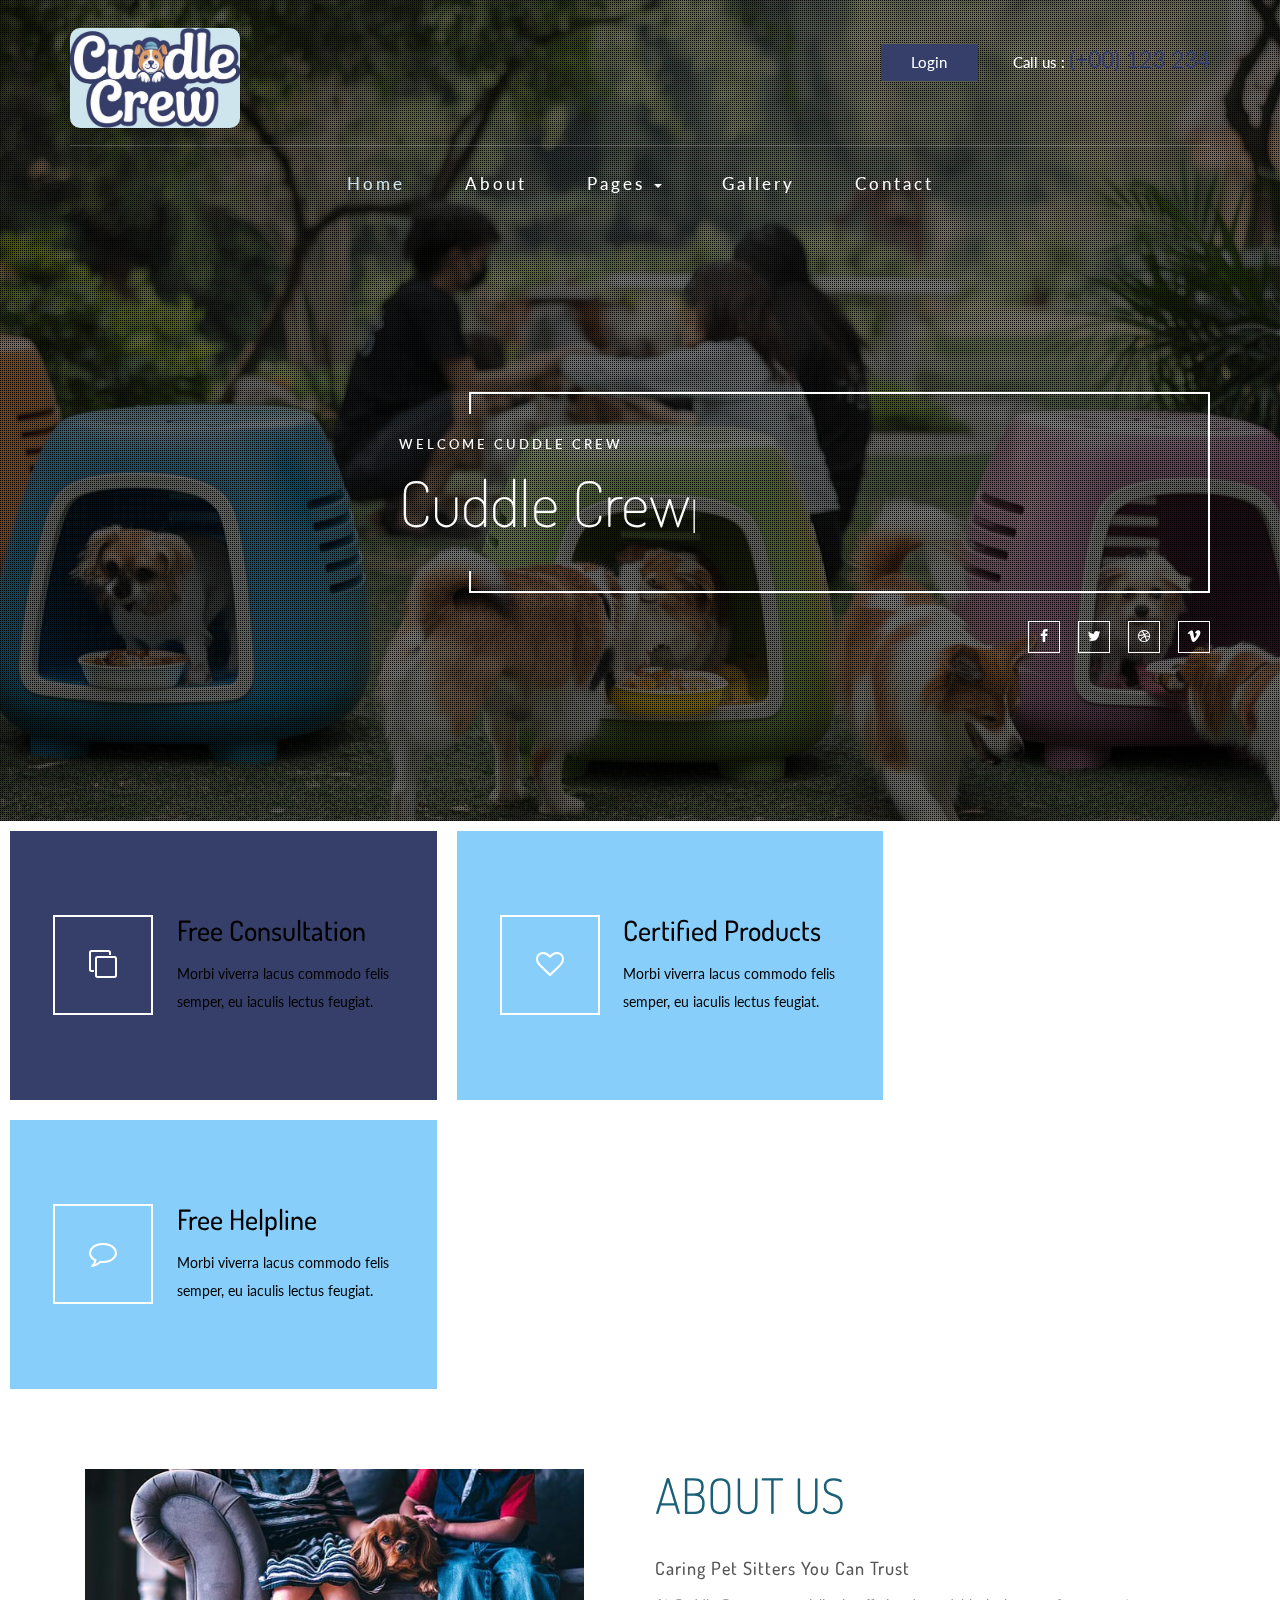
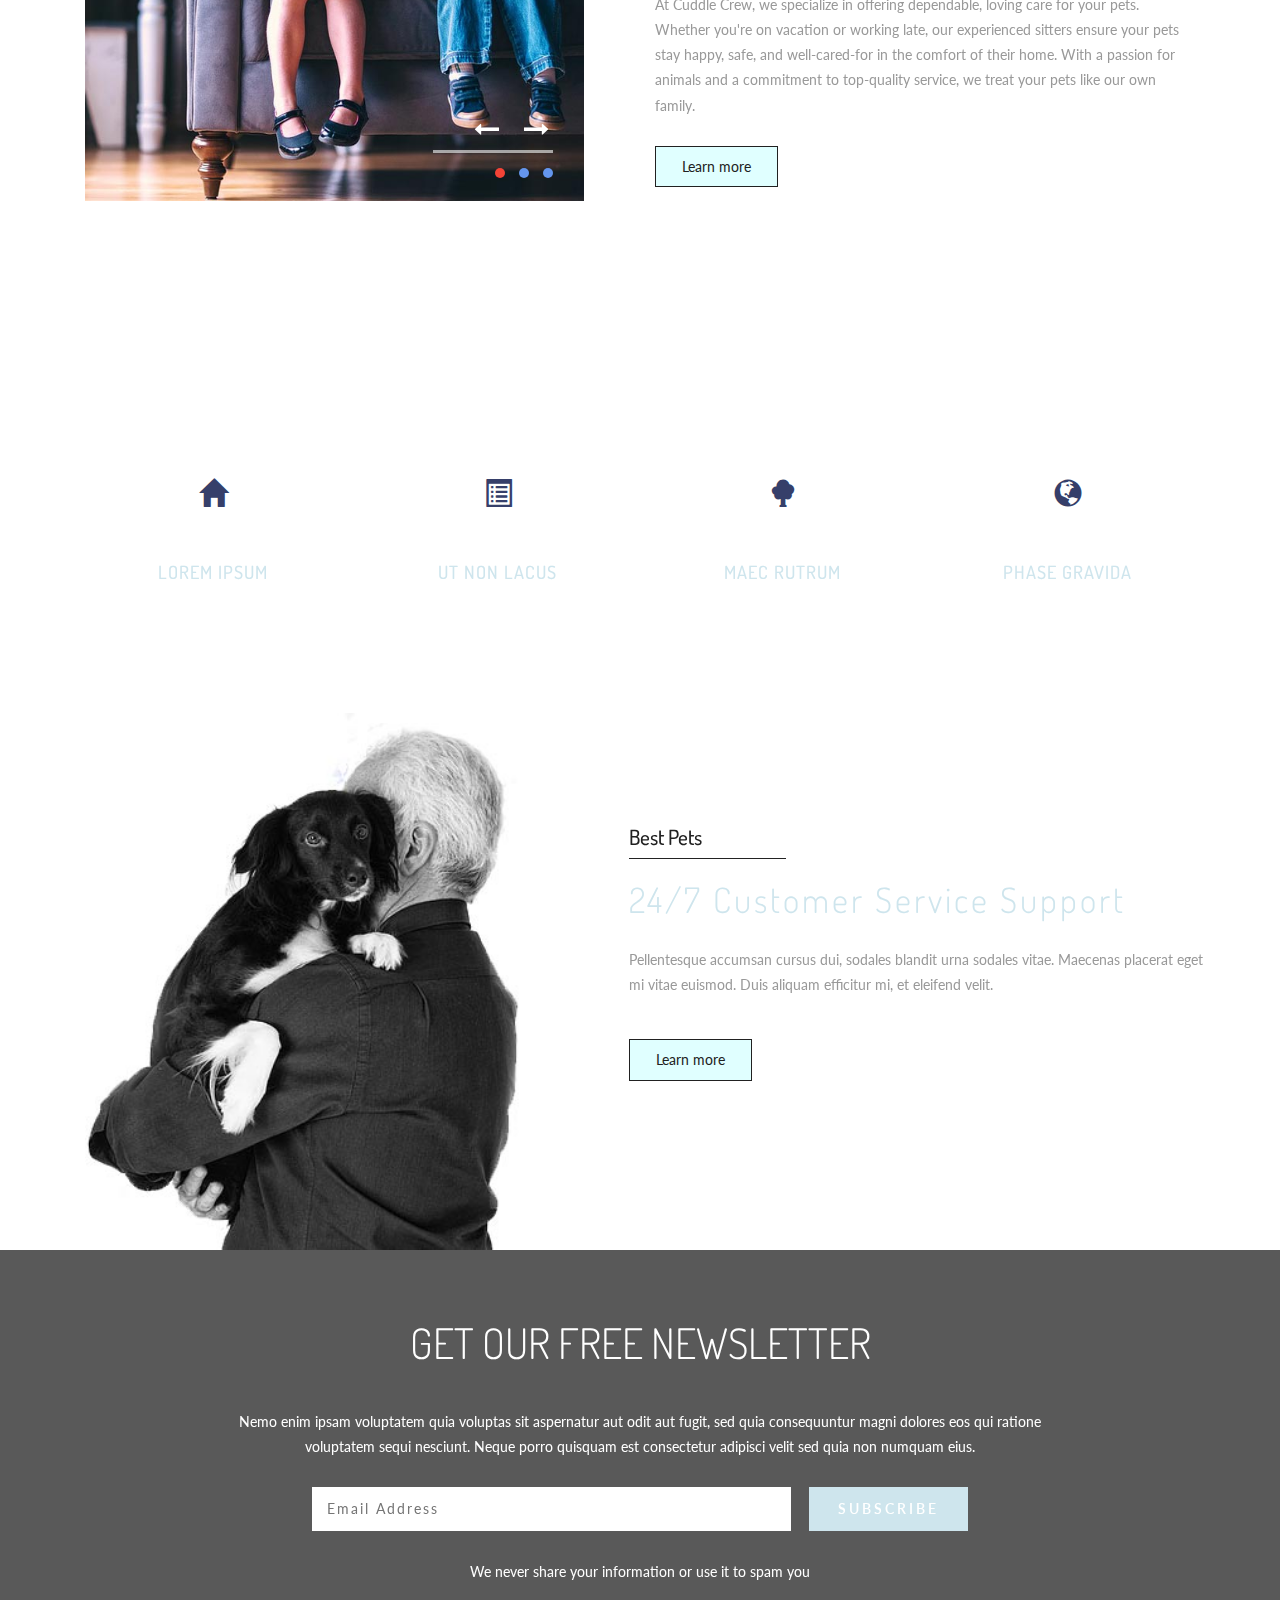
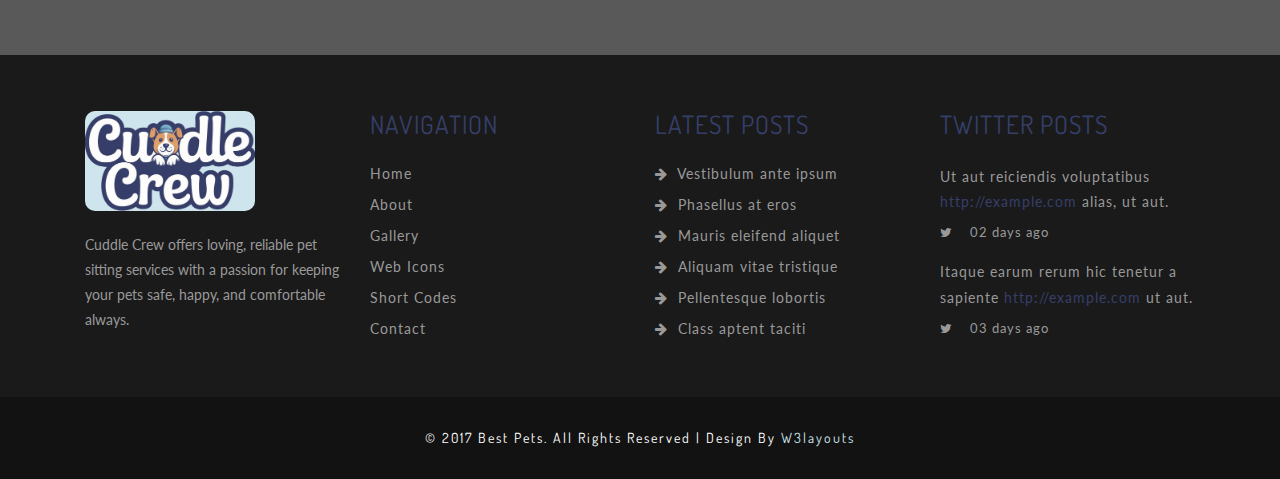
==== commit 57cf0455: "changed about us section on index.html" ====
--- a/web/index.html
+++ b/web/index.html
@@ -183,8 +183,8 @@
 			<div class="col-md-6 w3ls_welcome_left"> 
 				<div class="w3ls_welcome_right1">
 					<h3 class="agileits-title">About Us</h3>
-					<h6>Lorem ipsum dolor <span> Consectetur </span> sit amet adipisicing elit. </h6>
-					<p>Quis nostrum exercitationem ullam corporis suscipit laboriosam, nisi ut aliquid ex ea commodi consequatur? Quis autem vel eum iure reprehenderit qui in ea voluptate velit esse quam nihil molestiae consequatur, vel illum qui dolorem eum fugiat quo voluptas nulla pariatur.</p>
+					<h6>Caring Pet Sitters You Can Trust </h6>
+					<p>At Cuddle Crew, we specialize in offering dependable, loving care for your pets. Whether you're on vacation or working late, our experienced sitters ensure your pets stay happy, safe, and well-cared-for in the comfort of their home. With a passion for animals and a commitment to top-quality service, we treat your pets like our own family.</p>
 					<div class="w3l_more">
 						<a href="#" class="button button--nina" data-text="Learn more" data-toggle="modal" data-target="#myModal">
 							<span>L</span><span>e</span><span>a</span><span>n</span> <span>m</span><span>o</span><span>r</span><span>e</span>
--- a/web/css/style.css
+++ b/web/css/style.css
@@ -509,7 +509,7 @@
 h3.agileits-title {
     font-size: 3.5em;
     text-transform: uppercase;
-    color: #CEE5ED;
+    color: #1a6078;
     margin-bottom: 0.6em;
     font-weight: 300;
 } 
@@ -555,7 +555,7 @@
 	font-size:1em;
 	color:#212121;
 	text-decoration:none;
-	background: none;
+	background-color:lightcyan;
     vertical-align: middle;
     position: relative;
     z-index: 1;
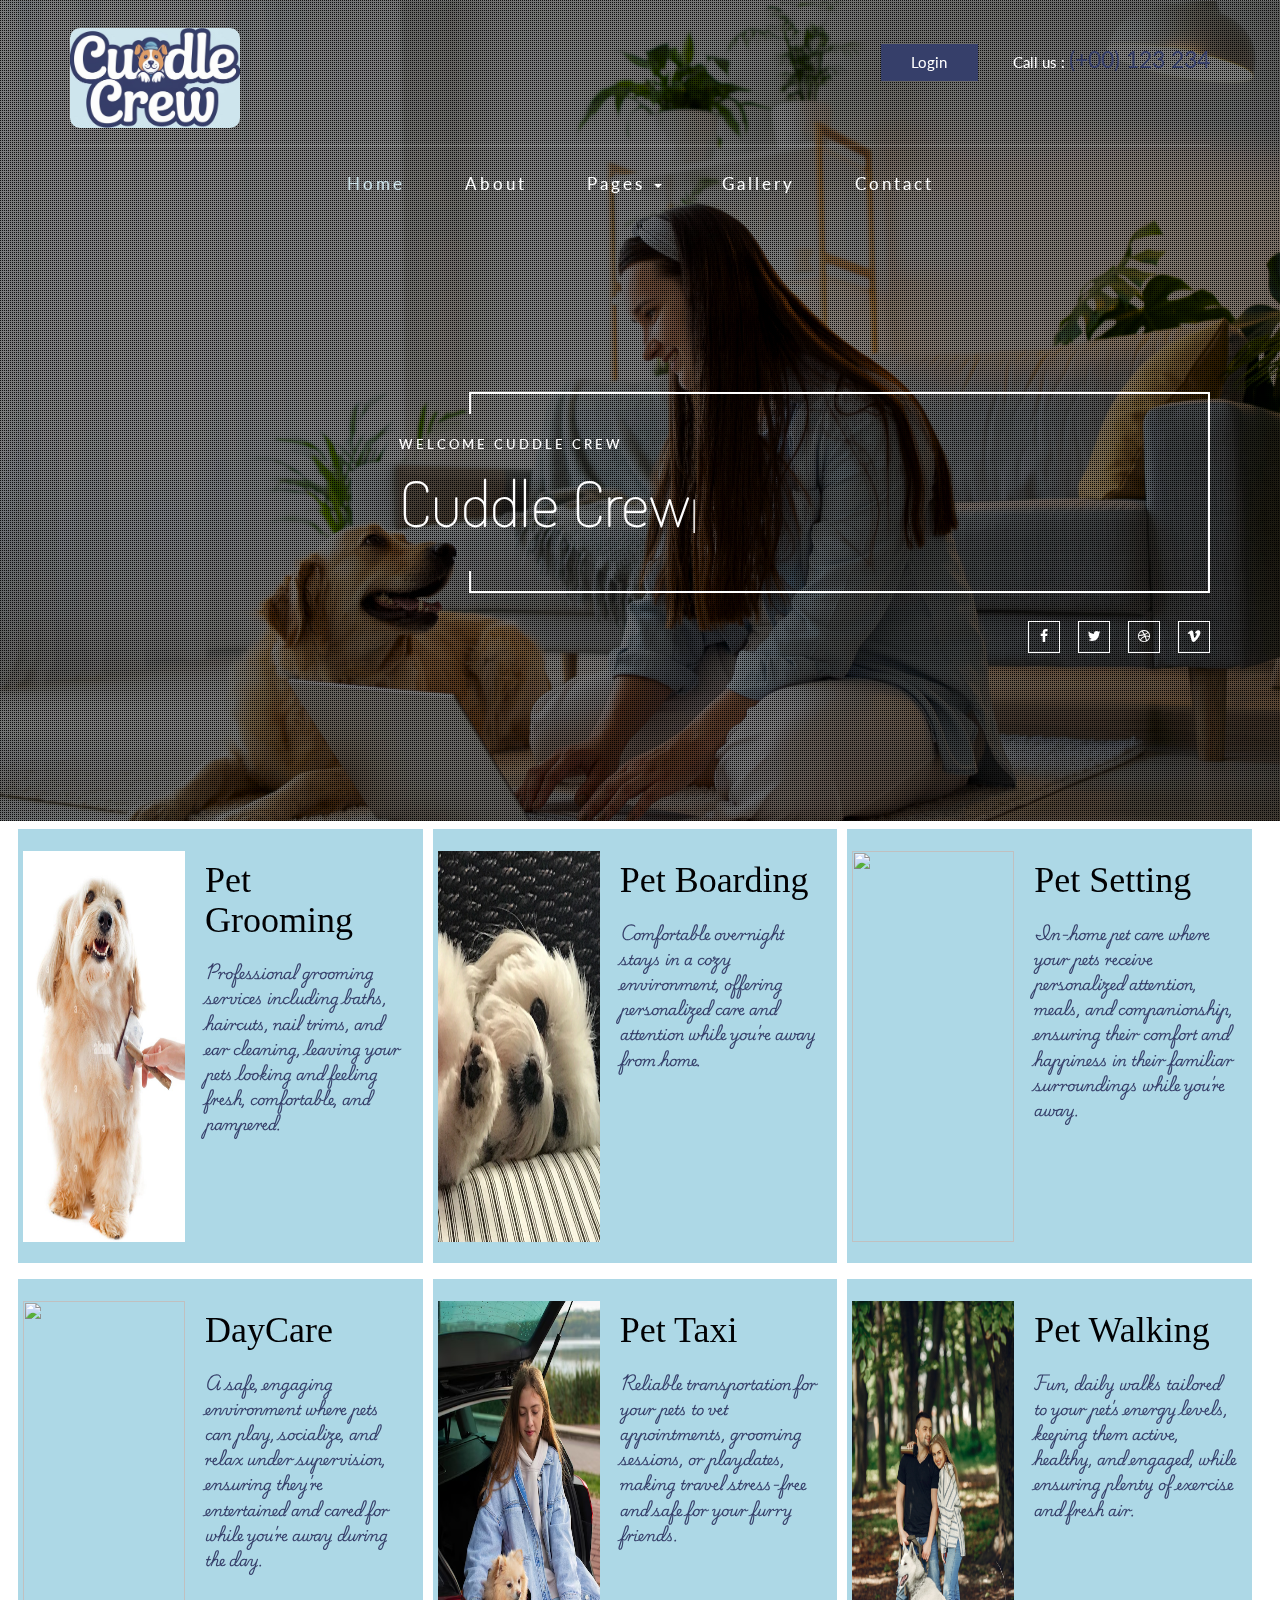
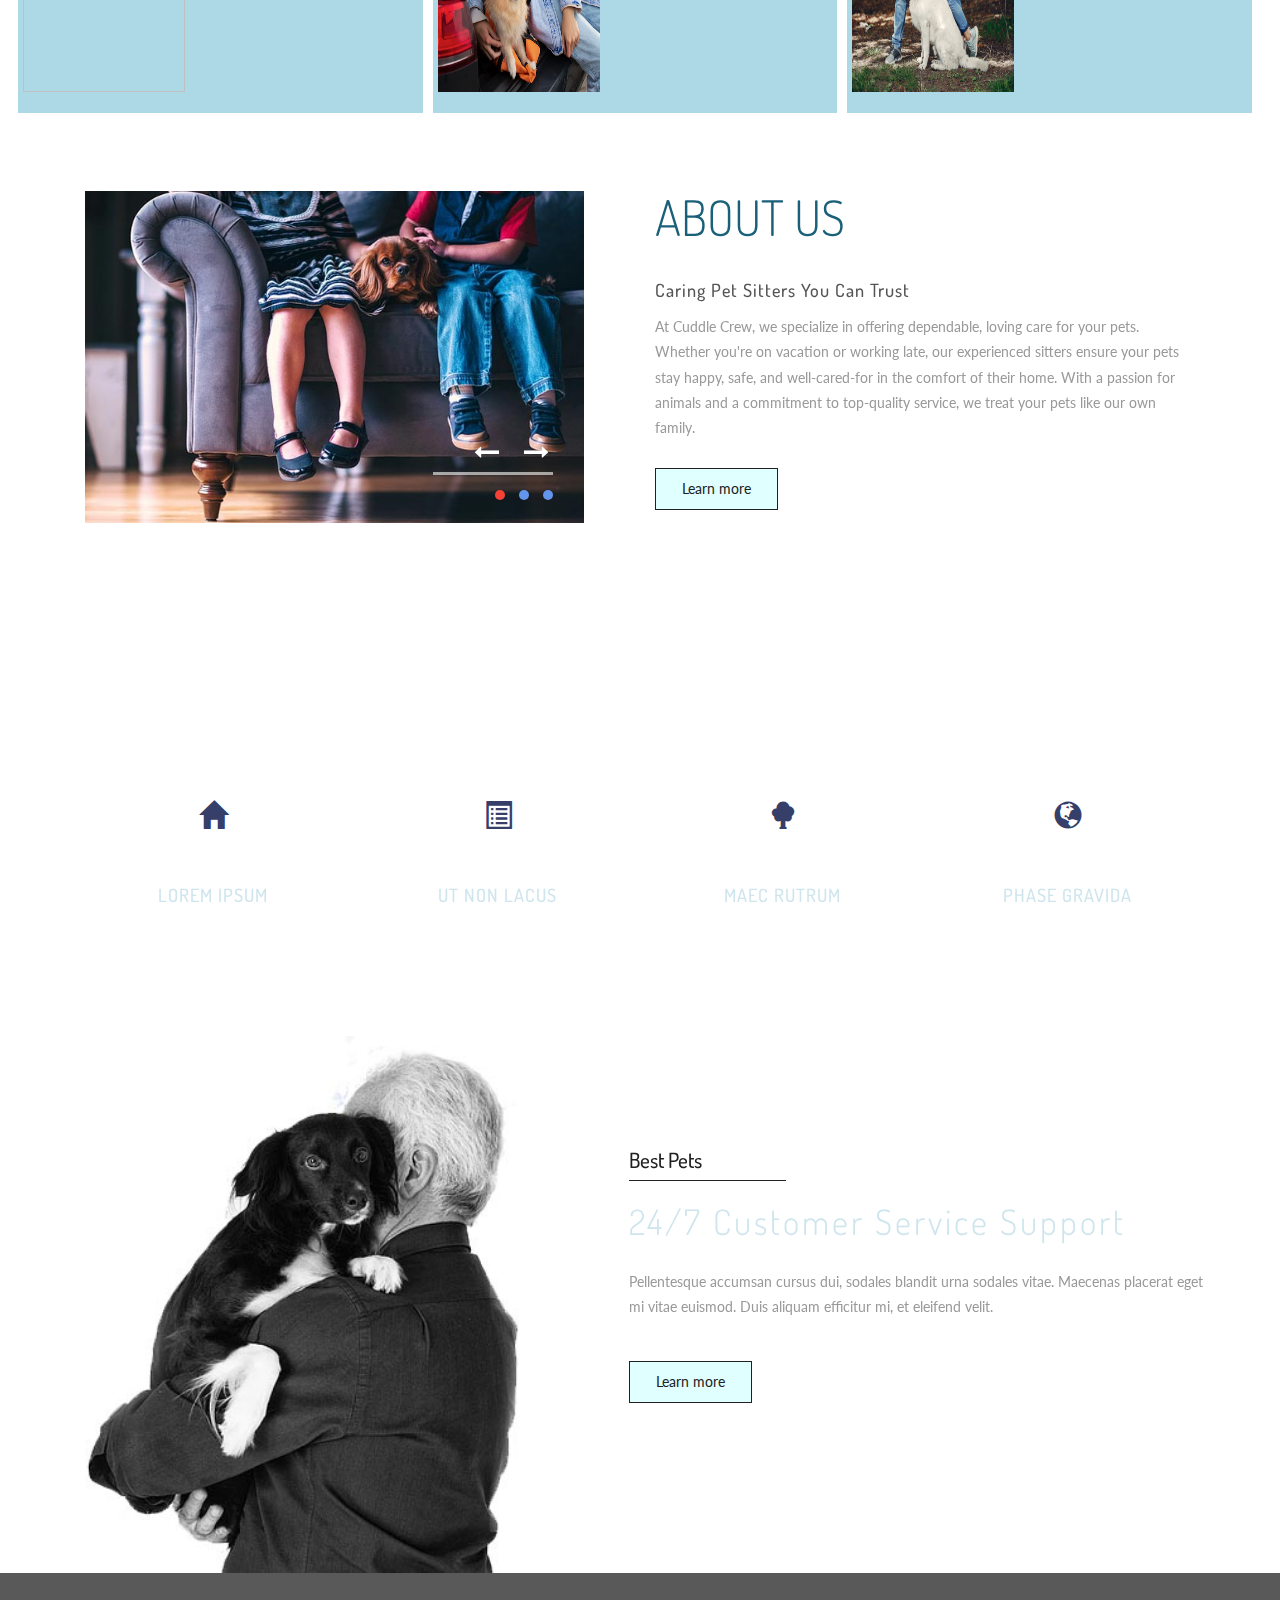
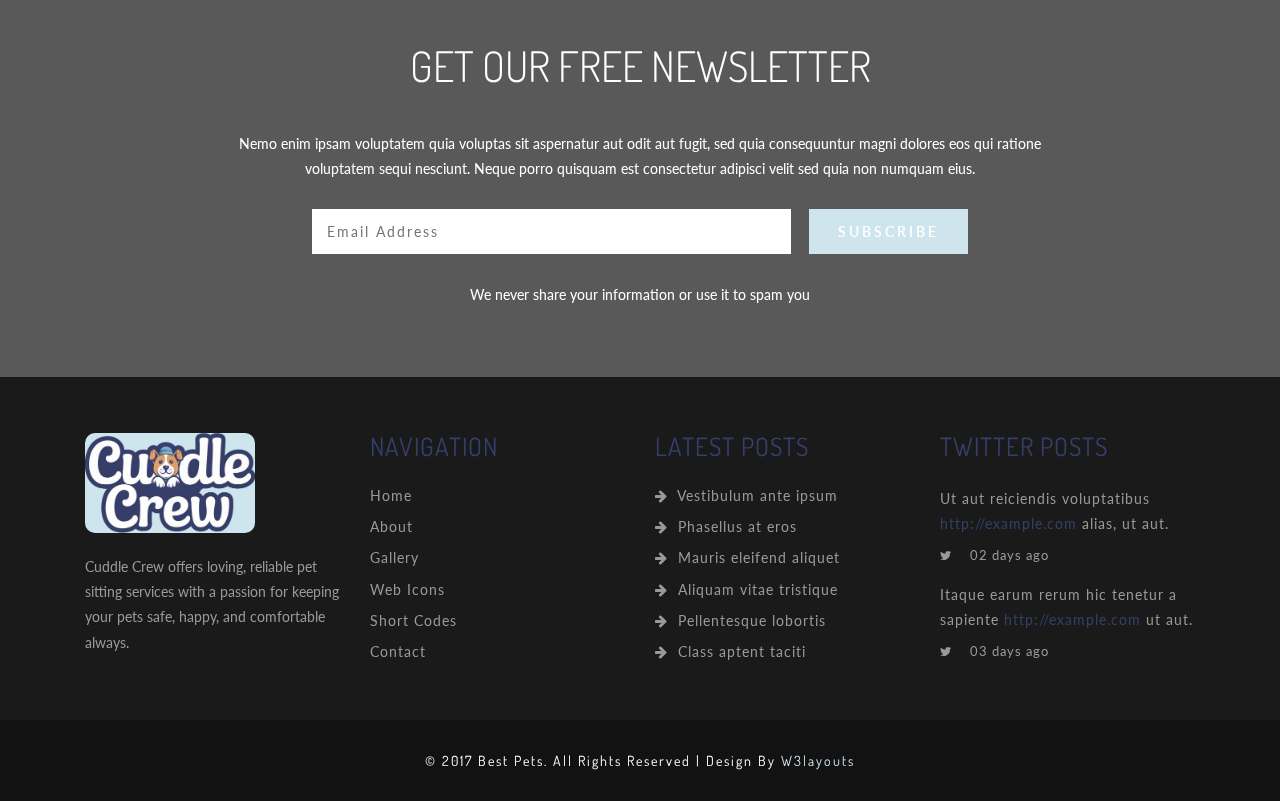
==== commit dba9a423: "Upload our service changes" ====
--- a/web/index.html
+++ b/web/index.html
@@ -14,6 +14,7 @@
 	SmartPhone Compatible web template, free WebDesigns for Nokia, Samsung, LG, Sony Ericsson, Motorola web design" />
 <script type="application/x-javascript"> addEventListener("load", function() { setTimeout(hideURLbar, 0); }, false); function hideURLbar(){ window.scrollTo(0,1); } </script>
 <!-- Custom Theme files -->
+ 
 <link href="css/bootstrap.css" type="text/css" rel="stylesheet" media="all">
 <link href="css/style.css" type="text/css" rel="stylesheet" media="all">   
 <link href="css/font-awesome.css" rel="stylesheet"> <!-- font-awesome icons -->
@@ -22,6 +23,9 @@
 <!-- web-fonts -->   
 <link href="//fonts.googleapis.com/css?family=Lato:100,100i,300,300i,400,400i,700,700i,900,900i" rel="stylesheet">
 <link href="//fonts.googleapis.com/css?family=Dosis:200,300,400,500,600,700,800" rel="stylesheet">
+<link rel="preconnect" href="https://fonts.googleapis.com">
+<link rel="preconnect" href="https://fonts.gstatic.com" crossorigin>
+<link href="https://fonts.googleapis.com/css2?family=Playwrite+CU:wght@100..400&display=swap" rel="stylesheet">
 <!-- //web-fonts -->
 </head>
 <body> 
@@ -104,55 +108,74 @@
 	</div>	
 	<!-- //banner -->
 	<!-- banner-bottom -->
-	<div class="banner-bottom ">
-		<div class="col-md-4 bnr-agileitsgrids m-3">
-			<div class="agileinfo_banner_bottom_pos">
-				<div class="w3_agileits_banner_bottom_pos_grid">
-					<div class="col-xs-4 wthree_banner_bottom_grid_left">
-						<div class="agile_banner_bottom_grid_left_grid hvr-radial-out">
-							<i class="fa fa-clone" aria-hidden="true"></i>
-						</div>
-					</div>
-					<div class="col-xs-8 wthree_banner_bottom_grid_right">	
-						<h4 class=" text text-info">Free Consultation</h4>
-						<p>Morbi viverra lacus commodo felis semper, eu iaculis lectus feugiat.</p>
-					</div>
-					<div class="clearfix"> </div>
-				</div>
-			</div>
-		</div>
-		<div class="col-md-4 bnr-agileitsgrids  w3grid1">
-			<div class="agileinfo_banner_bottom_pos">
-				<div class="w3_agileits_banner_bottom_pos_grid">
-					<div class="col-xs-4 wthree_banner_bottom_grid_left">
-						<div class="agile_banner_bottom_grid_left_grid hvr-radial-out">
-							<i class="fa fa-heart-o" aria-hidden="true"></i>
-						</div>
-					</div>
-					<div class="col-xs-8 wthree_banner_bottom_grid_right">	
-						<h4>Certified Products</h4>
-						<p>Morbi viverra lacus commodo felis semper, eu iaculis lectus feugiat.</p>
-					</div>
-					<div class="clearfix"> </div>
-				</div>
-			</div>
-		</div>
-		<div class="col-md-4 bnr-agileitsgrids w3grid2">
-			<div class="agileinfo_banner_bottom_pos">
-				<div class="w3_agileits_banner_bottom_pos_grid">
-					<div class="col-xs-4 wthree_banner_bottom_grid_left">
-						<div class="agile_banner_bottom_grid_left_grid hvr-radial-out">
-							<i class="fa fa-comment-o" aria-hidden="true"></i>
-						</div>
-					</div>
-					<div class="col-xs-8 wthree_banner_bottom_grid_right">	
-						<h4>Free Helpline</h4>
-						<p>Morbi viverra lacus commodo felis semper, eu iaculis lectus feugiat.</p>
-					</div>
-					<div class="clearfix"> </div>
-				</div>
-			</div>
-		</div>
+	<div class="banner-bottom  ">
+		
+		<div class="box">
+			<div class="border-box">
+				<img src="images/s-1.jpg" alt="">
+			</div>
+			<div class="contant-box">
+				<h1>Pet Grooming</h1>
+				<p> Professional grooming services including baths, haircuts, nail trims, and ear cleaning, leaving your pets looking and feeling fresh, comfortable, and pampered.</p>
+			</div>
+
+		</div>
+
+		<div class="box">
+			<div class="border-box">
+				<img src="images/s-2.webp" alt="">
+			</div>
+			<div class="contant-box">
+				<h1>Pet Boarding</h1>
+				<p>Comfortable overnight stays in a cozy environment, offering personalized care and attention while you're away from home.</p>
+			</div>
+		</div>
+
+		<div class="box">
+			<div class="border-box">
+				<img src="images/s-3.avif" alt="">
+			</div>
+			<div class="contant-box">
+				<h1>Pet Setting</h1>
+				<p>In-home pet care where your pets receive personalized attention, meals, and companionship, ensuring their comfort and happiness in their familiar surroundings while you're away.</p>
+			</div>
+		</div>
+
+		<div class="clearfix"> </div>
+	</div>
+	<div class="banner-bottom  ">
+		
+		<div class="box">
+			<div class="border-box">
+				<img src="images/s-4.avif" alt="">
+			</div>
+			<div class="contant-box">
+				<h1>DayCare</h1>
+				<p>A safe, engaging environment where pets can play, socialize, and relax under supervision, ensuring they're entertained and cared for while you're away during the day.</p>
+			</div>
+
+		</div>
+
+		<div class="box">
+			<div class="border-box">
+				<img src="images/s-5.avif" alt="">
+			</div>
+			<div class="contant-box">
+				<h1>Pet Taxi</h1>
+				<p> Reliable transportation for your pets to vet appointments, grooming sessions, or playdates, making travel stress-free and safe for your furry friends.</p>
+			</div>
+		</div>
+
+		<div class="box">
+			<div class="border-box">
+				<img src="images/s-6.jpg" alt="">
+			</div>
+			<div class="contant-box">
+				<h1>Pet Walking</h1>
+				<p> Fun, daily walks tailored to your pet's energy levels, keeping them active, healthy, and engaged, while ensuring plenty of exercise and fresh air.</p>
+			</div>
+		</div>
+
 		<div class="clearfix"> </div>
 	</div>
 	<!-- //banner-bottom -->
--- a/web/css/style.css
+++ b/web/css/style.css
@@ -4,6 +4,18 @@
 License: Creative Commons Attribution 3.0 Unported
 License URL: http://creativecommons.org/licenses/by/3.0/
 --*/
+
+
+@import url('https://fonts.googleapis.com/css2?family=Playwrite+CU:wght@100..400&display=swap');
+/* <uniquifier>: Use a unique and descriptive class name
+// <weight>: Use a value from 100 to 400 */
+
+.playwrite-cu-uniquifier {
+  font-family: "Playwrite CU", cursive;
+  font-optical-sizing: auto;
+  font-weight: weight;
+  font-style: normal;
+}
 body{
 	margin:0;
 	font-family: 'Lato', sans-serif;
@@ -422,7 +434,7 @@
     position: relative;
     padding:6em 3em;
     background: #363F6A;
-    margin: 10px;
+    
     
 }
 .bnr-agileitsgrids.w3grid1 {
@@ -2618,4 +2630,63 @@
 #logo{
     height: 100px;
     border-radius: 10px;
+}
+
+.banner-bottom
+{
+    /* background-color: tomato; */
+    height: 50vh;
+    width: 100%;
+    display: flex;
+    justify-content: space-evenly;
+    align-items: center;
+    padding: 8px;
+}
+
+.box
+{
+    width: 32%;
+    height: 100%;
+    background-color: lightblue;
+    display: flex;
+    justify-content: space-around;
+    align-items: center;
+}
+
+.border-box
+{
+    height: 90%;
+    width: 40%;
+    /* border: 1px solid navy; */
+    
+}
+
+.contant-box
+{
+    height: 90%;
+    width: 55%;
+    /* border: 1px solid darkblue; */
+    padding: 10px;
+  font-family: "Playwrite CU", cursive;
+    
+}
+
+.border-box img
+{
+    height: 100%;
+    width: 100%;
+}
+
+.contant-box h1
+{
+    font-family: Cambria, Cochin, Georgia, Times, 'Times New Roman', serif;
+    font-weight: 100;
+    color: rgb(1, 1, 3);
+
+}
+
+.contant-box p
+{
+    margin-top: 20px;
+    color: #363F6A;
 }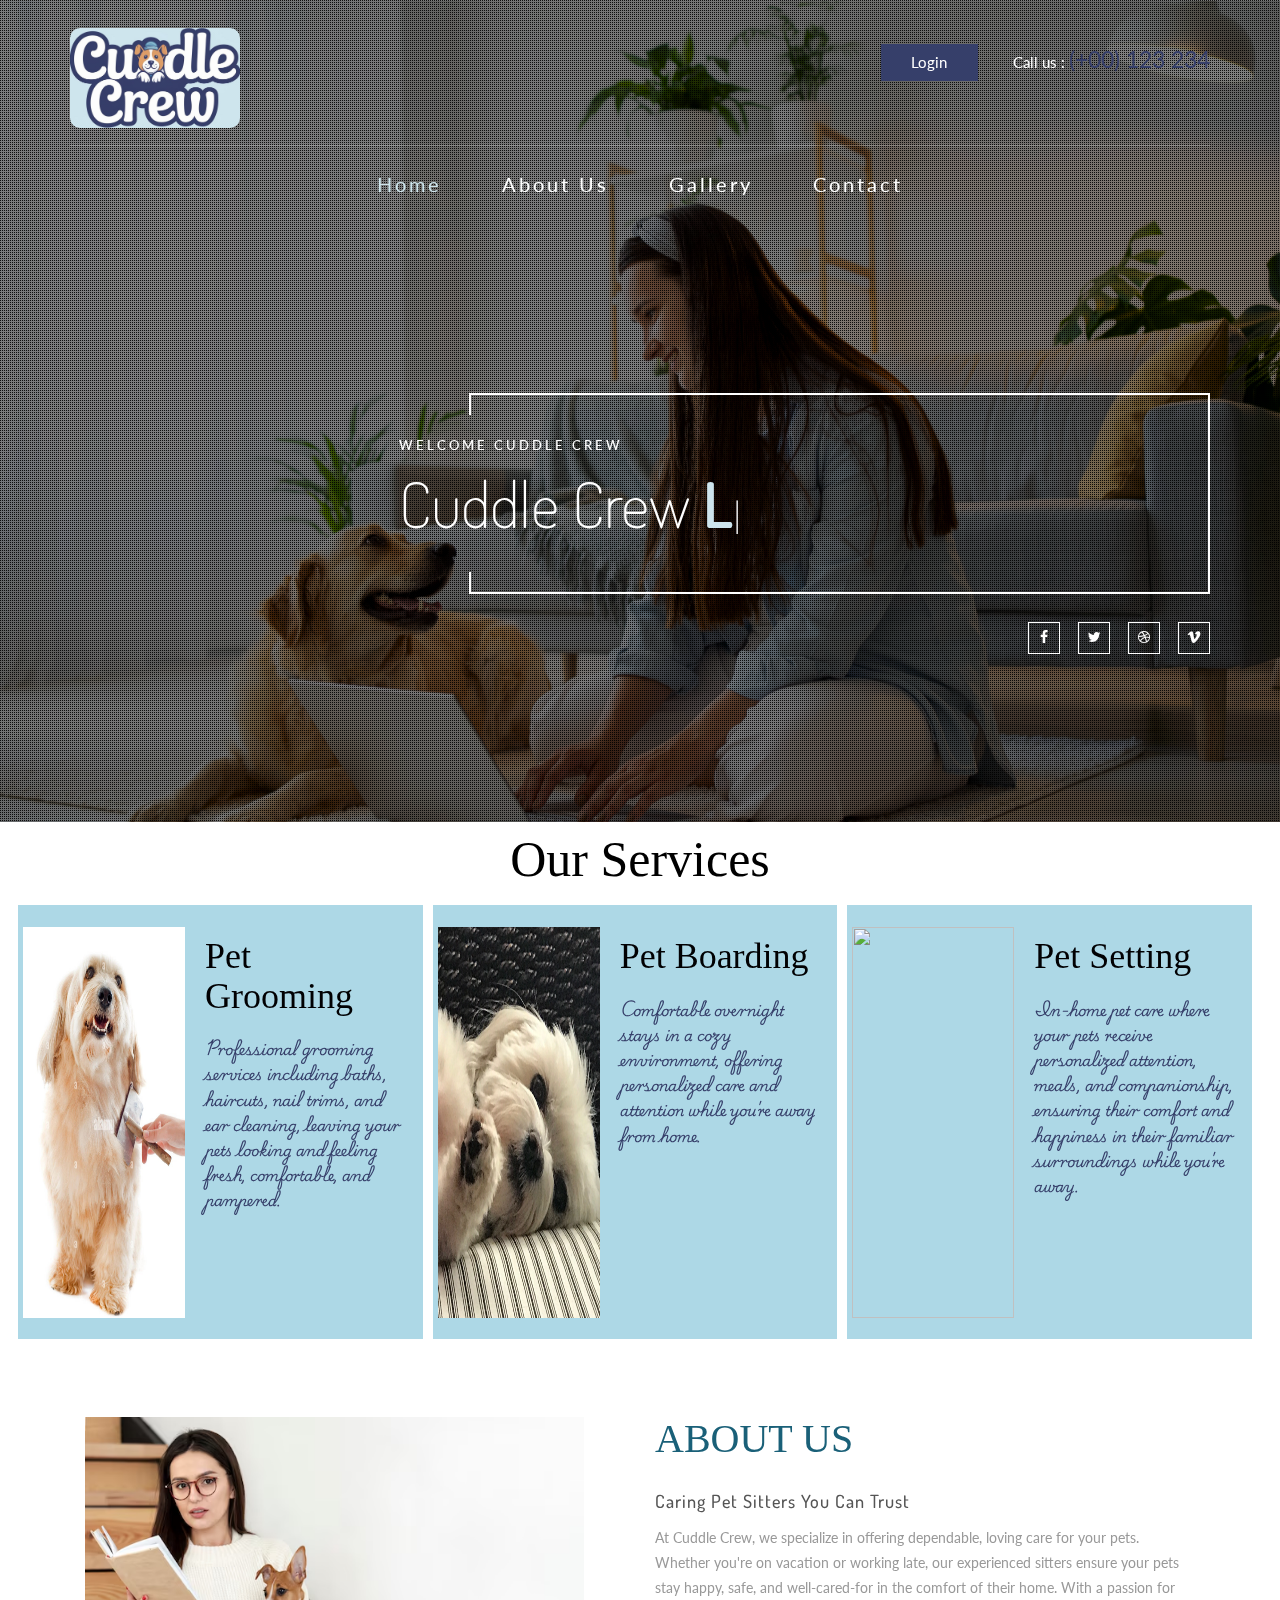
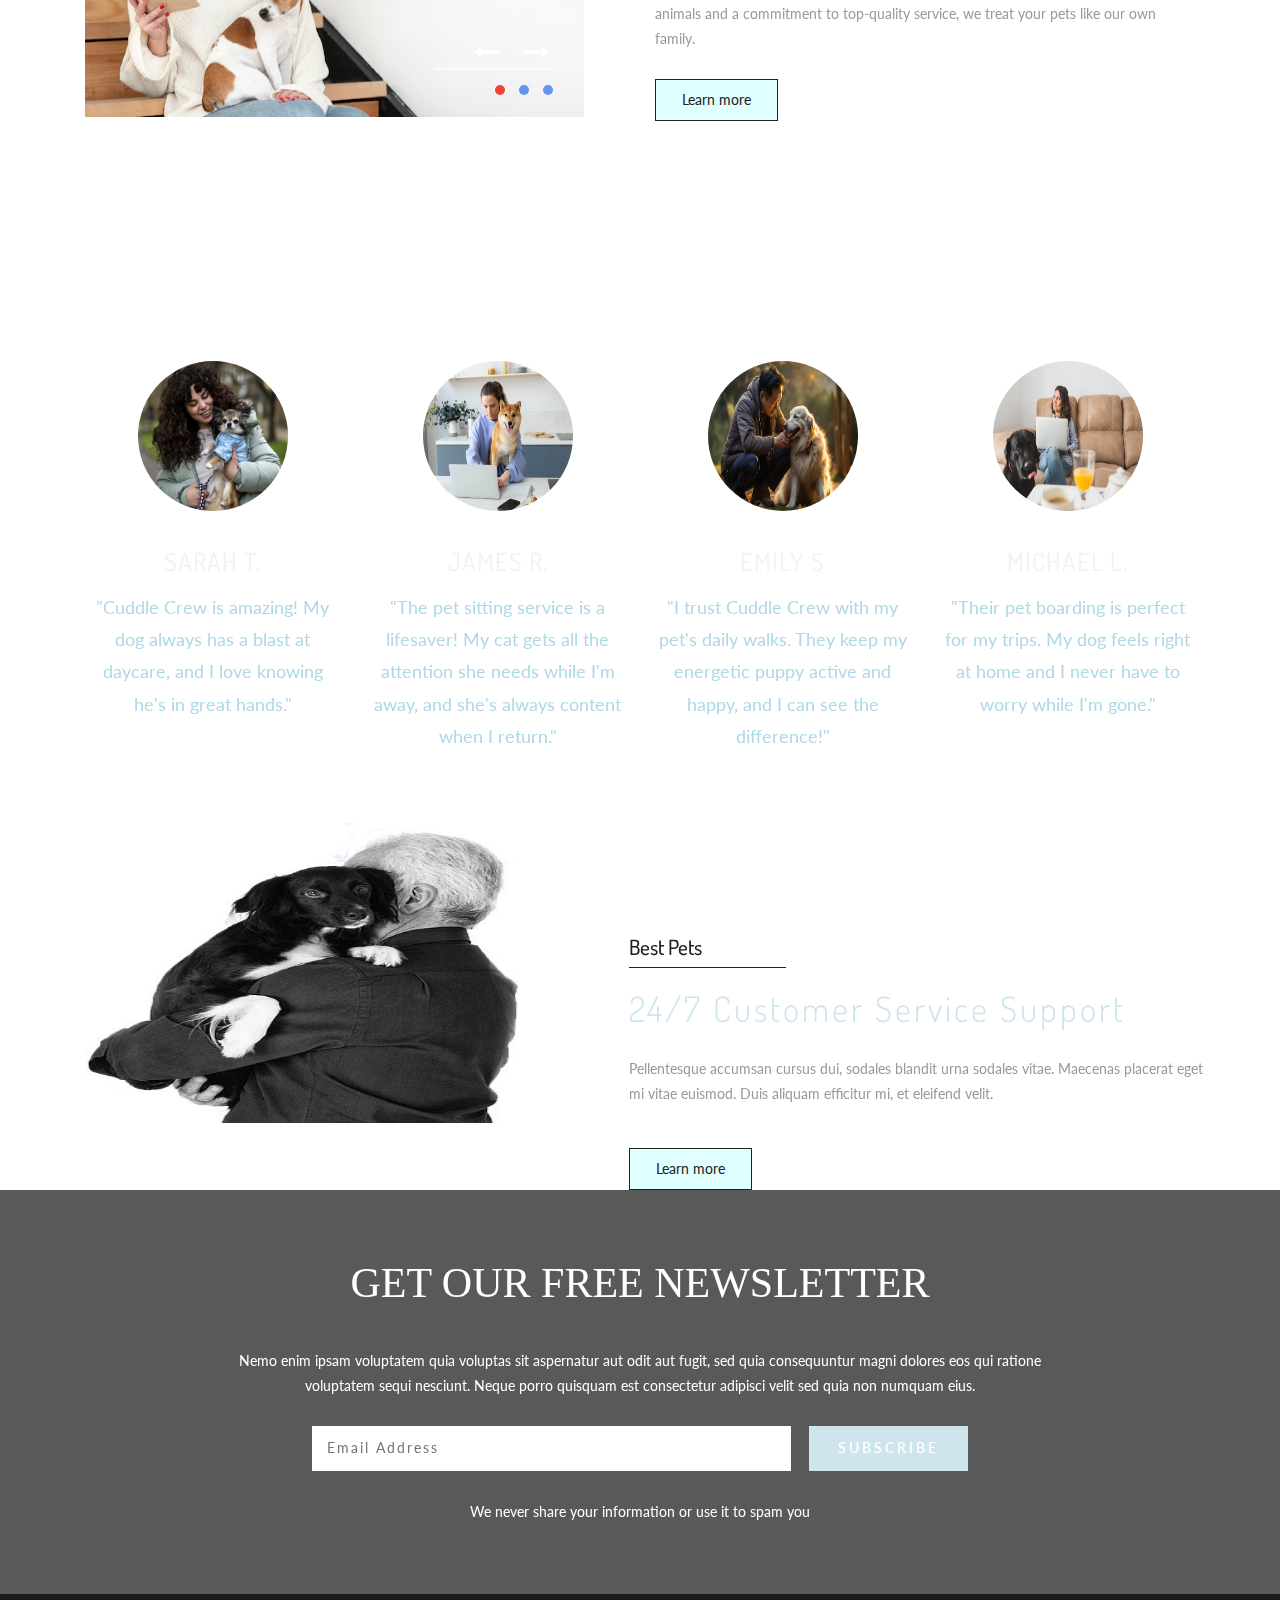
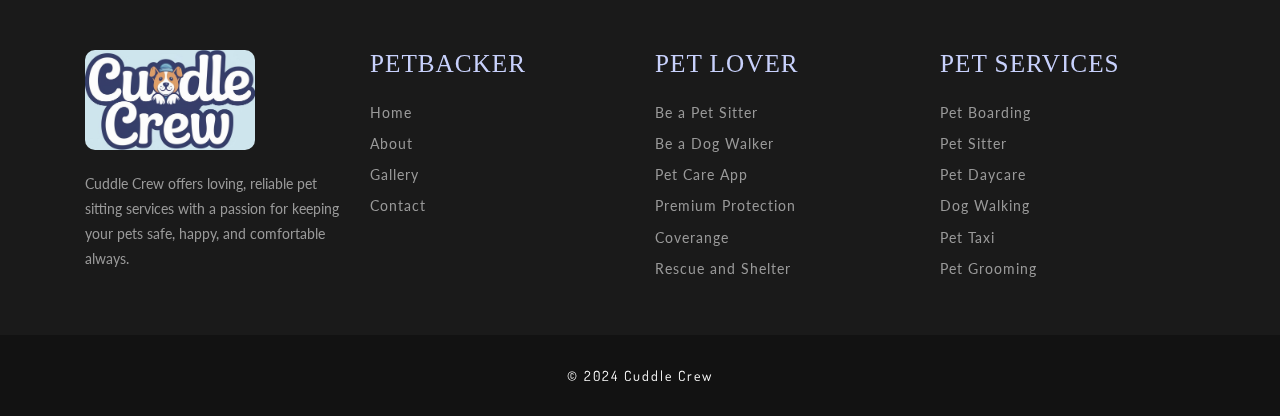
==== commit a081ea53: "uploade all img in review col" ====
--- a/web/index.html
+++ b/web/index.html
@@ -27,6 +27,7 @@
 <link rel="preconnect" href="https://fonts.gstatic.com" crossorigin>
 <link href="https://fonts.googleapis.com/css2?family=Playwrite+CU:wght@100..400&display=swap" rel="stylesheet">
 <!-- //web-fonts -->
+<link rel="stylesheet" href="https://cdnjs.cloudflare.com/ajax/libs/font-awesome/6.6.0/css/all.min.css" integrity="sha512-Kc323vGBEqzTmouAECnVceyQqyqdsSiqLQISBL29aUW4U/M7pSPA/gEUZQqv1cwx4OnYxTxve5UMg5GT6L4JJg==" crossorigin="anonymous" referrerpolicy="no-referrer" />
 </head>
 <body> 
 	<!-- banner -->
@@ -62,13 +63,8 @@
 							<div class="collapse navbar-collapse" id="bs-example-navbar-collapse-1">
 								<ul class="nav navbar-nav cl-effect-16">
 									<li><a href="index.html" class="active" data-hover="Home">Home</a></li>
-									<li><a href="about.html" data-hover="About">About</a></li> 
-									<li><a href="#" class="dropdown-toggle" data-toggle="dropdown" role="button" aria-haspopup="true" aria-expanded="false">Pages <span class="caret"></span></a>
-										<ul class="dropdown-menu">
-											<li><a href="icons.html" data-hover="Web Icons">Web Icons</a></li>
-											<li><a href="codes.html" data-hover="Short Codes">Short Codes</a></li>
-										</ul>
-									</li> 
+									<li><a href="about.html" data-hover="About Us">About Us</a></li> 
+									 
 									<li><a href="gallery.html" data-hover="Gallery">Gallery</a></li>
 									<li><a href="contact.html" data-hover="Contact">Contact</a></li>
 								</ul>  
@@ -108,6 +104,8 @@
 	</div>	
 	<!-- //banner -->
 	<!-- banner-bottom -->
+	<h1 class="service">Our Services</h1>
+	
 	<div class="banner-bottom  ">
 		
 		<div class="box">
@@ -143,7 +141,7 @@
 
 		<div class="clearfix"> </div>
 	</div>
-	<div class="banner-bottom  ">
+	<!-- <div class="banner-bottom  ">
 		
 		<div class="box">
 			<div class="border-box">
@@ -177,7 +175,7 @@
 		</div>
 
 		<div class="clearfix"> </div>
-	</div>
+	</div> -->
 	<!-- //banner-bottom -->
 	<!-- welcome -->	
 	<div class="welcome">
@@ -223,27 +221,27 @@
 	<!-- services --> 
 	<div class="services jarallax">
 		<div class="container">   
-			<h3 class="agileits-title w3title1">Our Services</h3>
+			<h3 class="agileits-title w3title1">Customer&nbsp; &nbsp;Reviews</h3>
 			<div class="services-w3ls-row">
 				<div class="col-md-3 col-sm-3 col-xs-6 services-grid agileits-w3layouts">
-					<span class="glyphicon glyphicon-home effect-1" aria-hidden="true"></span>
-					<h5>Lorem ipsum</h5>
-					<p>Itaque earum rerum hic a sapiente delectus in auctor sapien.</p>
+					<img src="images/c-1.jpg" alt="">
+					<h5>Sarah T.</h5>
+					<p>"Cuddle Crew is amazing! My dog always has a blast at daycare, and I love knowing he's in great hands."</p>
 				</div>
 				<div class="col-md-3 col-sm-3 col-xs-6 services-grid agileits-w3layouts">
-					<span class="glyphicon glyphicon-list-alt effect-1" aria-hidden="true"></span>
-					<h5>Ut non lacus</h5>
-					<p>Itaque earum rerum hic a sapiente delectus in auctor sapien.</p>
+					<img src="images/c-3" alt="">
+					<h5>James R.</h5>
+					<p>"The pet sitting service is a lifesaver! My cat gets all the attention she needs while I'm away, and she's always content when I return."</p>
 				</div>
 				<div class="col-md-3 col-sm-3 col-xs-6 services-grid agileits-w3layouts">
-					<span class="glyphicon glyphicon-tree-deciduous effect-1" aria-hidden="true"></span>
-					<h5>Maec rutrum</h5>
-					<p>Itaque earum rerum hic a sapiente delectus in auctor sapien.</p>
+					<img src="images/c-2.jpg" alt="">
+					<h5>Emily S</h5>
+					<p>"I trust Cuddle Crew with my pet's daily walks. They keep my energetic puppy active and happy, and I can see the difference!"</p>
 				</div>
 				<div class="col-md-3 col-sm-3 col-xs-6 services-grid">
-					<span class="glyphicon glyphicon-globe effect-1" aria-hidden="true"></span>
-					<h5>Phase gravida</h5>
-					<p>Itaque earum rerum hic a sapiente delectus in auctor sapien.</p>
+					<img src="images/c-4.avif" alt="">
+					<h5>Michael L.</h5>
+					<p>"Their pet boarding is perfect for my trips. My dog feels right at home and I never have to worry while I'm gone."</p>
 				</div> 
 				<div class="clearfix"> </div>
 			</div>  
@@ -300,34 +298,35 @@
 						<p>Cuddle Crew offers loving, reliable pet sitting services with a passion for keeping your pets safe, happy, and comfortable always.</p>
 					</div>
 					<div class="col-md-3 col-sm-6 footer-grid">
-						<h3>Navigation</h3>
+						<h3>PETBACKER</h3>
 						<ul>
 							<li><a href="index.html">Home</a> </li>
 							<li><a href="about.html">About</a></li> 
 							<li><a href="gallery.html">Gallery</a></li>
-							<li><a href="icons.html">Web Icons</a></li>
-							<li><a href="codes.html">Short Codes</a></li>
+							
 							<li><a href="contact.html">Contact</a></li>
 						</ul>
 					</div>
 					<div class="col-md-3 col-sm-6 footer-list">
-						<h3>Latest Posts</h3>
+						<h3>PET LOVER</h3>
 						<ul>
-							<li><i class="fa fa-arrow-right" aria-hidden="true"></i> Vestibulum ante ipsum</li>
-							<li><i class="fa fa-arrow-right" aria-hidden="true"></i> Phasellus at eros</li>
-							<li><i class="fa fa-arrow-right" aria-hidden="true"></i> Mauris eleifend aliquet</li>
-							<li><i class="fa fa-arrow-right" aria-hidden="true"></i> Aliquam vitae tristique</li>
-							<li><i class="fa fa-arrow-right" aria-hidden="true"></i> Pellentesque lobortis</li>
-							<li><i class="fa fa-arrow-right" aria-hidden="true"></i> Class aptent taciti</li>
+							<li>Be a Pet Sitter</li>
+							<li> Be a Dog Walker</li>
+							<li></i>Pet Care App</li>
+							<li>Premium Protection</li>
+							<li> Coverange</li>
+							<li> Rescue and Shelter</li>
 						</ul>
 					</div>
 					<div class="col-md-3 col-sm-6 footer-grid">
-						<h3>Twitter Posts</h3>
-						<ul class="w3agile_footer_grid_list">
-							<li>Ut aut reiciendis voluptatibus <a href="#">http://example.com</a> alias, ut aut.
-								<span><i class="fa fa-twitter" aria-hidden="true"></i> 02 days ago</span></li>
-							<li>Itaque earum rerum hic tenetur a sapiente <a href="#">http://example.com</a> ut aut.
-							<span><i class="fa fa-twitter" aria-hidden="true"></i> 03 days ago</span></li>
+						<h3>PET SERVICES</h3>
+						<ul>
+							<li>Pet Boarding</li>
+							<li>Pet Sitter</li>
+							<li>Pet Daycare</li>
+							<li>Dog Walking</li>
+							<li> Pet Taxi</li>
+							<li>Pet Grooming</li>
 						</ul>
 					</div>
 					<div class="clearfix"> </div>
@@ -336,7 +335,7 @@
 		</div>
 		<div class="footer-bottom">
 			<div class="container">
-				<p>© 2017 Best Pets. All rights reserved | Design by <a href="http://w3layouts.com">W3layouts</a></p>
+				<p>© 2024 Cuddle Crew </p>
 			</div>
 		</div>
 	</div>
--- a/web/css/style.css
+++ b/web/css/style.css
@@ -130,7 +130,7 @@
 }
 .navbar-default .navbar-nav > li > a {
     color: #fff;
-    font-size: 1.2em;
+    font-size: 20px;
     padding: 0;
     position: relative;
     font-weight:400;
@@ -519,11 +519,12 @@
 	padding:5em 0;
 }
 h3.agileits-title {
-    font-size: 3.5em;
+    font-size: 40px;
     text-transform: uppercase;
     color: #1a6078;
     margin-bottom: 0.6em;
-    font-weight: 300;
+    font-weight: 100;
+    font-family: 'Times New Roman', Times, serif;
 } 
 p {
     font-size: 1em; 
@@ -721,14 +722,15 @@
 }
 /*-- //Effect1 --*/
 .services-grid h5 {
-    font-size: 1.3em;
+    font-size: 25px;
     margin: 1.5em 0 0.6em 0;
-    color:#CEE5ED;
+    color: rgb(243, 243, 246);
     text-transform: uppercase;
     letter-spacing: 1px;
 } 
 .services-grid p { 
-    color: #fff; 
+    color: lightblue; 
+    font-size: 18px;
 }
 /*-- //services --*/  
 /*-- blog-bottom --*/ 
@@ -846,11 +848,12 @@
 }
 .footer-grid h3, .footer-list h3 {
     margin: 0 0 1em 0;
-    color:#363F6A;
+    color:#c8d1fc;
     font-size: 1.8em;
     font-weight: 400;
     text-transform: uppercase;
     letter-spacing: 1px;
+    font-family: 'Times New Roman', Times, serif;
 }
 .footer-grid ul,.footer-list ul{
 	padding:0;
@@ -910,6 +913,7 @@
 }
 .footer-bottom p a{
 	color:#CEE5ED;
+
     text-decoration: none;
 }
 .footer-bottom p a:hover{
@@ -1051,6 +1055,7 @@
 }
 img.img-responsive {
     width: 100%;
+    height: 300px;
 }
 .team-grids .agileits_social_list li {
     margin: 0 0.5em;
@@ -2155,6 +2160,7 @@
 .w3_agile_blog_bottom_left img.img-responsive {
     width: 50%;
     margin: 0 auto;
+    
 }
 .w3_agile_blog_bottom_right {
     padding: 3em 5em;
@@ -2689,4 +2695,20 @@
 {
     margin-top: 20px;
     color: #363F6A;
+}
+
+.service{
+    text-align: center;
+    padding-top: 10px;
+    padding-bottom: 10px;
+    font-size: 50px;
+    font-family: 'Times New Roman', Times, serif;
+    font-weight: 100;
+    color: black;
+}
+
+.services-grid img{
+    height: 150px;
+    width: 150px;
+    border-radius: 50%;
 }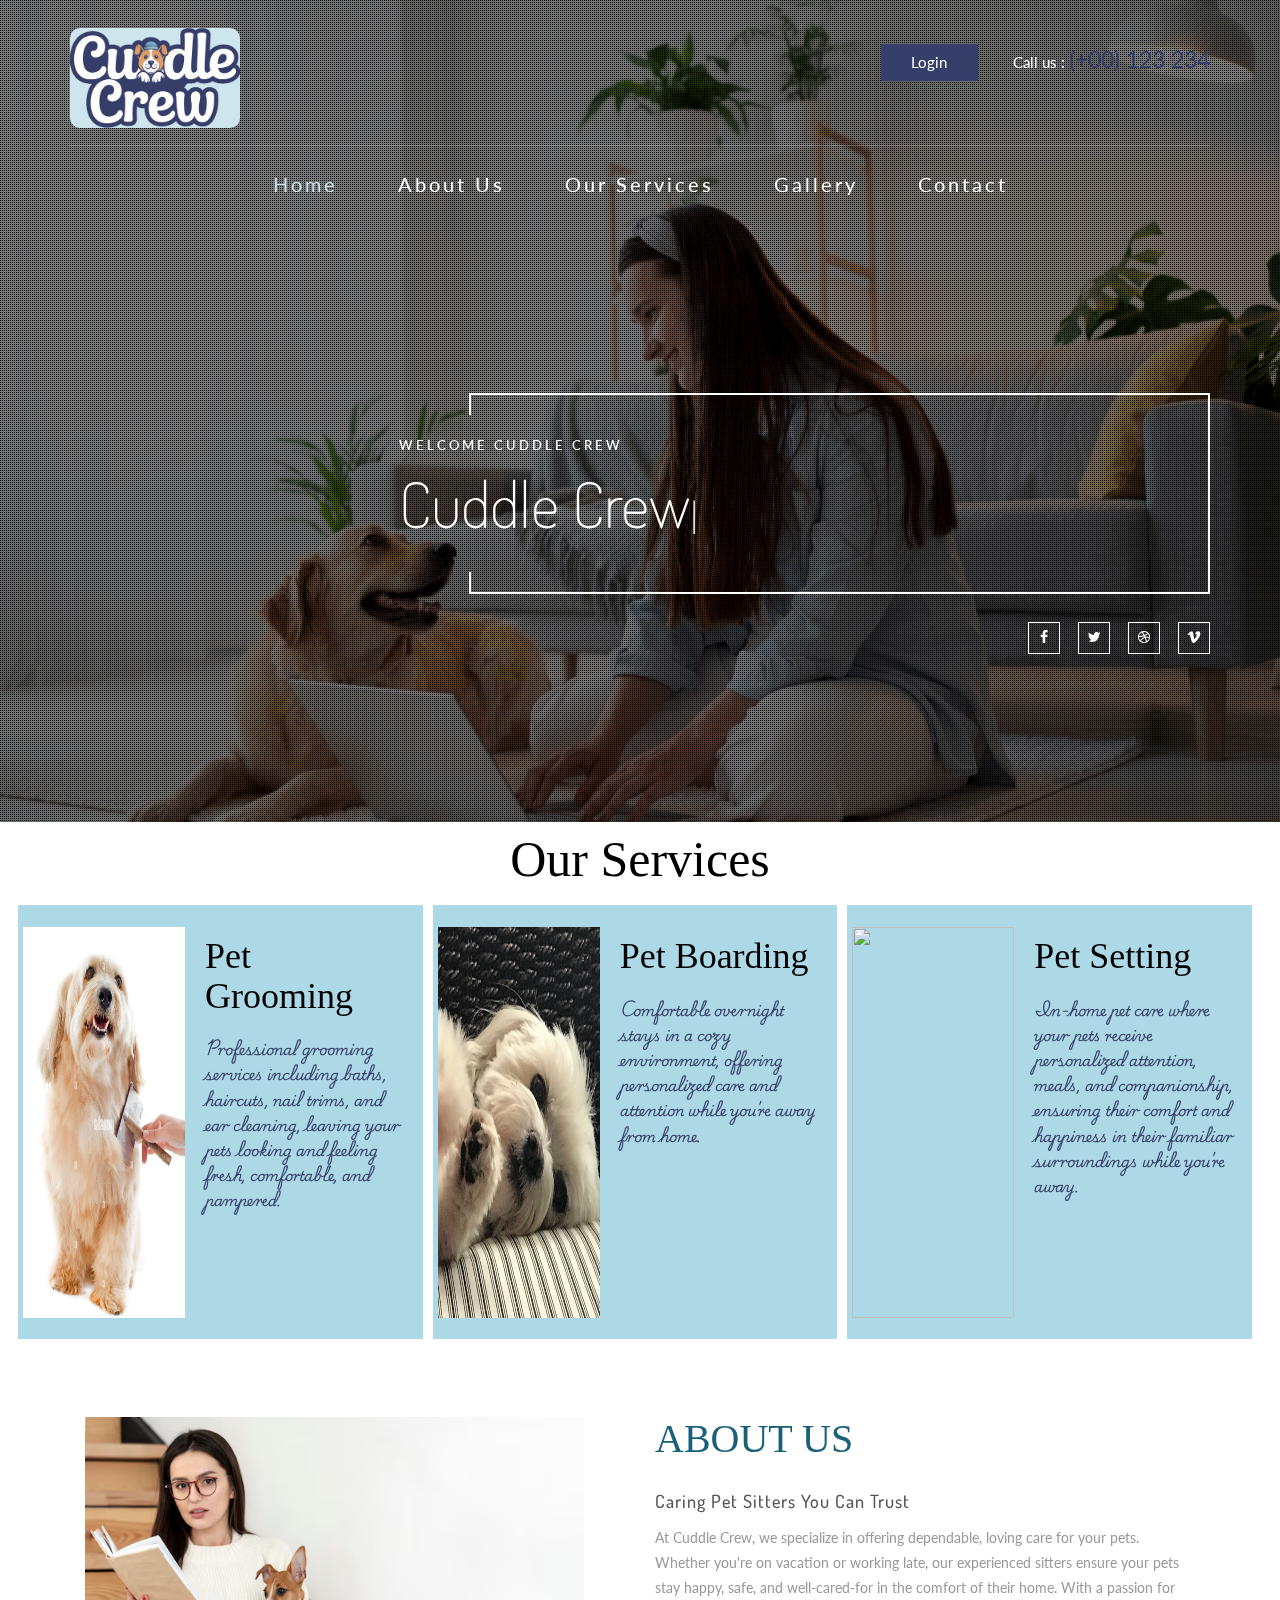
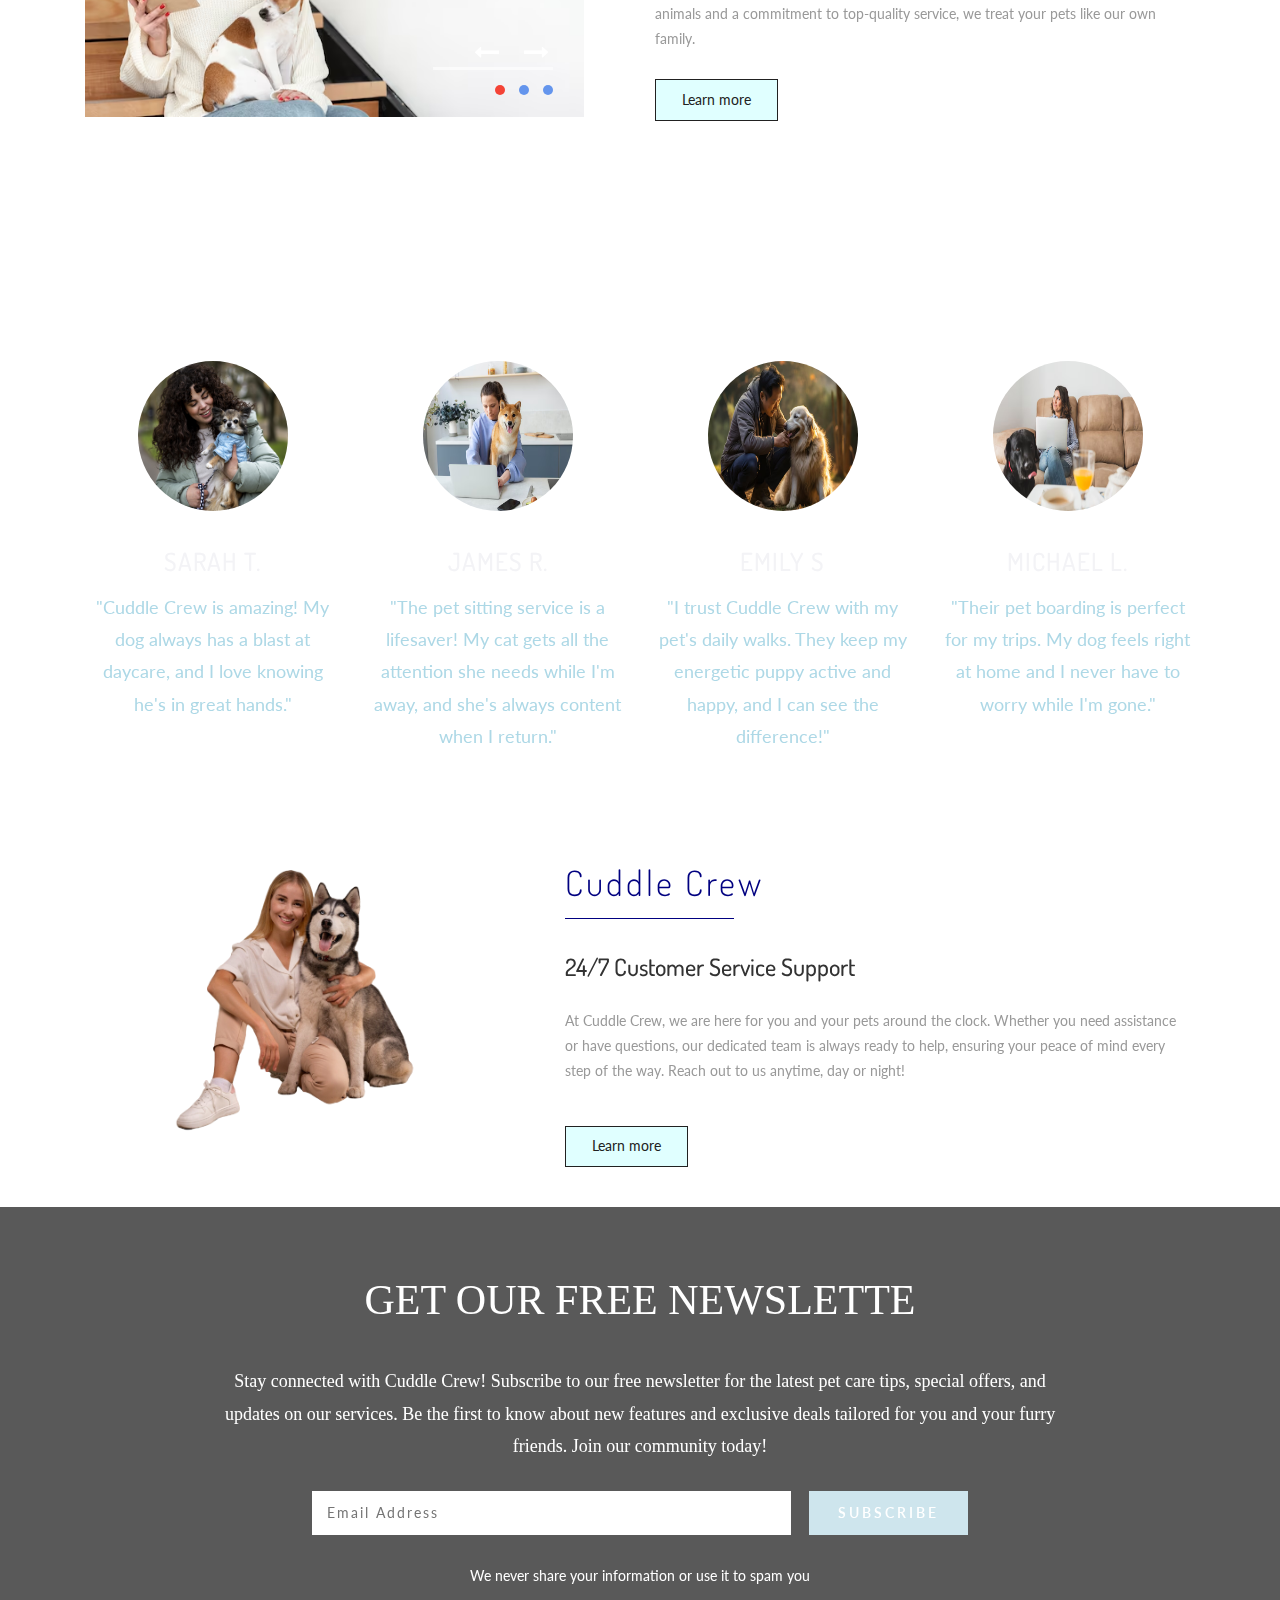
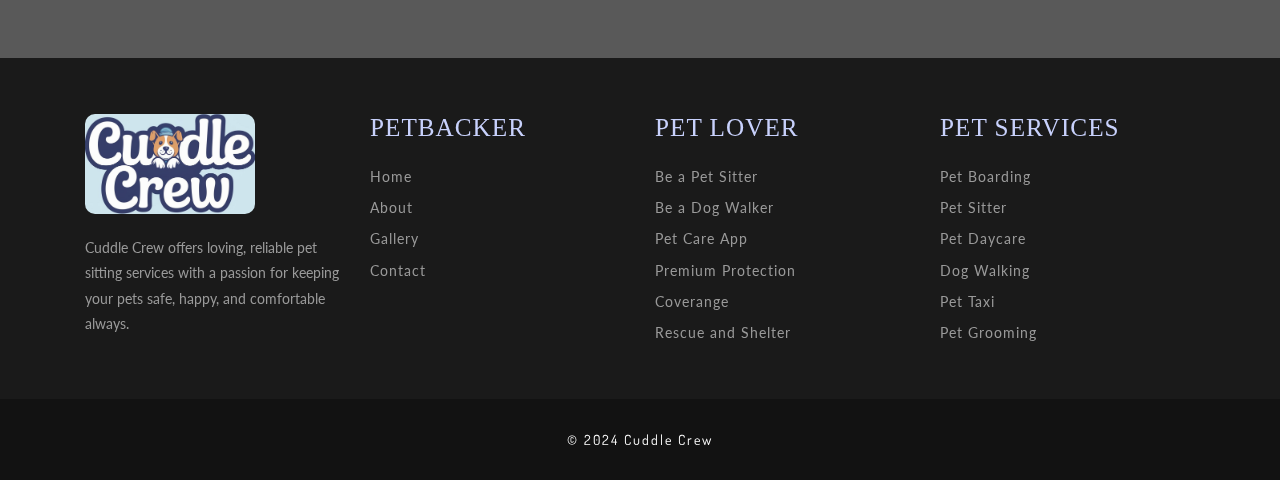
==== commit dffc8887: "upload all web pages changes" ====
--- a/web/index.html
+++ b/web/index.html
@@ -64,7 +64,7 @@
 								<ul class="nav navbar-nav cl-effect-16">
 									<li><a href="index.html" class="active" data-hover="Home">Home</a></li>
 									<li><a href="about.html" data-hover="About Us">About Us</a></li> 
-									 
+									<li><a href="ourservices.html" data-hover="Our Services">Our Services</a></li>
 									<li><a href="gallery.html" data-hover="Gallery">Gallery</a></li>
 									<li><a href="contact.html" data-hover="Contact">Contact</a></li>
 								</ul>  
@@ -255,11 +255,10 @@
 				<img src="images/s1.jpg" alt=" " class="img-responsive" />
 			</div>
 			<div class="col-sm-7 w3_agile_blog_bottom_right">
-				<h5>Best Pets</h5>
+				<h2>Cuddle Crew</h2>
 				<h3>24/7 Customer Service Support</h3>
-				<p>Pellentesque accumsan cursus dui, sodales blandit urna sodales vitae. 
-					Maecenas placerat eget mi vitae euismod. Duis aliquam efficitur mi, 
-					et eleifend velit.</p>
+				<p>At Cuddle Crew, we are here for you and your pets around the clock. Whether you need assistance or have questions, our dedicated team is always ready to help, ensuring your peace of mind every step of the way. Reach out to us anytime, day or night!
+                </p>
 				<div class="w3l_more">
 					<a href="#" class="button button--nina" data-text="Learn more" data-toggle="modal" data-target="#myModal">
 						<span>L</span><span>e</span><span>a</span><span>n</span> <span>m</span><span>o</span><span>r</span><span>e</span>
@@ -274,8 +273,8 @@
 	<div class="subscribe jarallax">
 		<div class="sub-agileinfo">
 			<div class="container">
-				<h3 class="agileits-title w3title1">Get our free newsletter</h3>
-				<p>Nemo enim ipsam voluptatem quia voluptas sit aspernatur aut odit aut fugit, sed quia consequuntur magni dolores eos qui ratione voluptatem sequi nesciunt. Neque porro quisquam est consectetur adipisci velit sed quia non numquam eius.</p>
+				<h3 class="agileits-title w3title1">Get Our Free Newslette</h3>
+				<p style="font-size: 18px; font-family: cursive; ">Stay connected with Cuddle Crew! Subscribe to our free newsletter for the latest pet care tips, special offers, and updates on our services. Be the first to know about new features and exclusive deals tailored for you and your furry friends. Join our community today!</p>
 				<form>
 					<input type="email" name="email" placeholder="Email Address" class="user" required="">
 					<input type="submit" value="Subscribe">
@@ -348,9 +347,9 @@
 					<button type="button" class="close" data-dismiss="modal" aria-label="Close"><span aria-hidden="true">&times;</span></button>						
 				</div> 
 				<div class="modal-body modal-spa">
-					<img src="images/g2.jpg" class="img-responsive" alt=""/>
-					<h4>Consectetur adipiscing elit</h4>
-					<p>Donec fringilla lacus eu pretium rutrum. Cras aliquet congue ullamcorper. Etiam mattis eros eu ullamcorper volutpat. Proin ut dui a urna efficitur varius. uisque molestie cursus mi et congue consectetur adipiscing elit cras rutrum iaculis enim, Lorem ipsum dolor sit amet, non convallis felis mattis at. Maecenas sodales tortor ac ligula ultrices dictum et quis urna. Etiam pulvinar metus neque, eget porttitor massa vulputate in.<br> Fusce lacus purus, pulvinar ut lacinia id, sagittis eu mi. Vestibulum eleifend massa sem, eget dapibus turpis efficitur at. Aliquam viverra quis leo et efficitur. Nullam arcu risus, scelerisque quis interdum eget, fermentum viverra turpis. Itaque earum rerum hic tenetur a sapiente delectus, ut aut reiciendis voluptatibus maiores alias consequatur aut At vero eos </p>
+					<img src="images/g-1.jpg" class="img-responsive" alt=""/>
+					<h4>Welcome to Cuddle Crew</h4>
+					<p>Cuddle Crew, where pet care meets passion! We are dedicated to providing the best care for your pets, ensuring they receive love, attention, and comfort. Whether it’s daycare, pet sitting, walking, or boarding, our experienced team treats your pets like family. With 24/7 customer support and a range of personalized services, you can trust us to keep your furry friends happy and safe. At Cuddle Crew, we create a second home for your pets, where their well-being is our top priority. Let us care for them like our own! </p>
 				</div> 
 			</div>
 		</div>
--- a/web/css/style.css
+++ b/web/css/style.css
@@ -736,27 +736,34 @@
 /*-- blog-bottom --*/ 
 .w3_agile_blog_bottom_right {
     text-align: left;
-    padding: 8em 0 0 6em;
-}
-.w3_agile_blog_bottom_right h3 {
+    padding: 20px;
+}
+.blog-bottom .container
+{
+    margin-top: 20px;
+    margin-bottom: 20px;
+}
+
+
+.w3_agile_blog_bottom_right h2 {
     font-size: 2.5em;
-    color: #CEE5ED;
+    color: navy;
     font-weight: 300;
     letter-spacing: 3px;
 }
 .w3_agile_blog_bottom_right p { 
     margin: 2em 0 3em;
 }
-.w3_agile_blog_bottom_right h5 {
-    font-size: 1.5em;
-    color: #212121;
+.w3_agile_blog_bottom_right h2 {
+    /* font-size: 1.5em; */
+    color: navy;
     padding-bottom: .5em;
     position: relative;
     margin-bottom: 1em;
 }
-.w3_agile_blog_bottom_right h5:after {
+.w3_agile_blog_bottom_right h2:after {
     content: '';
-    background: #222;
+    background: navy;
     height: 1px;
     width: 27%;
     position: absolute;
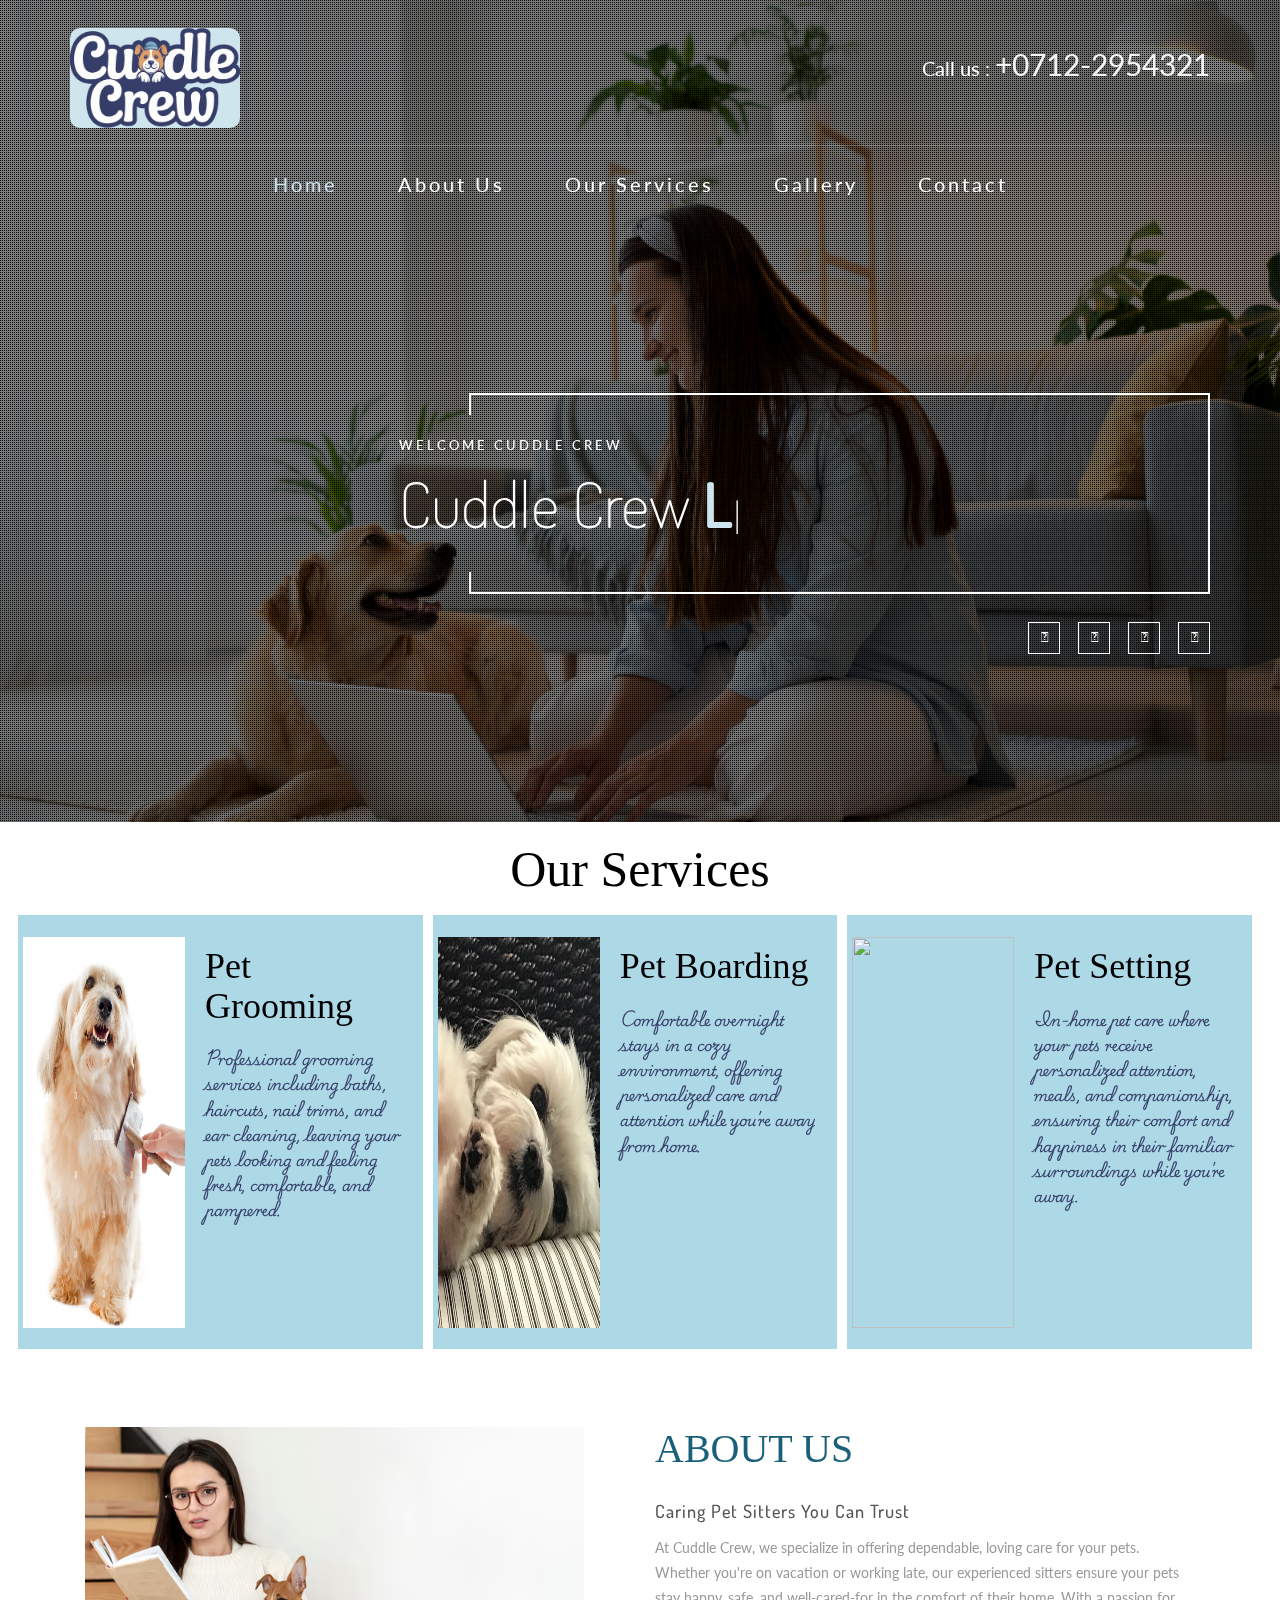
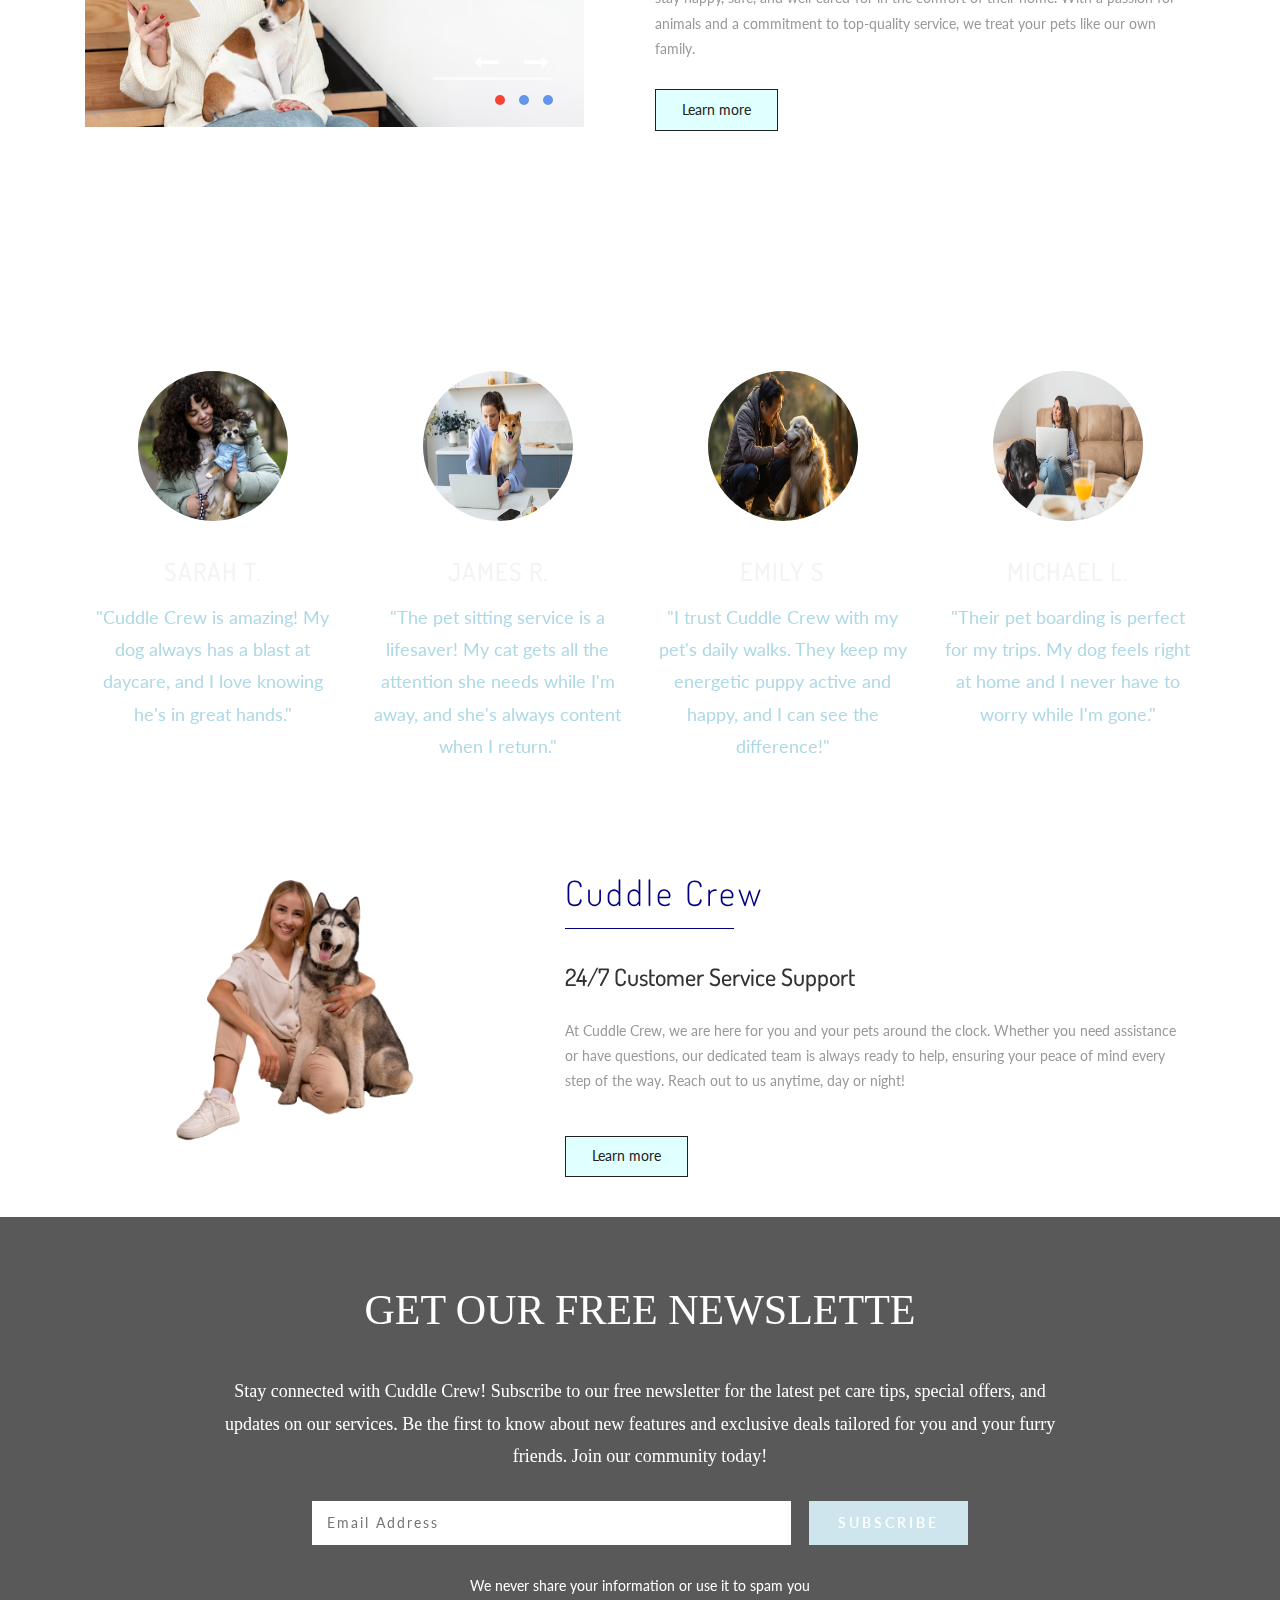
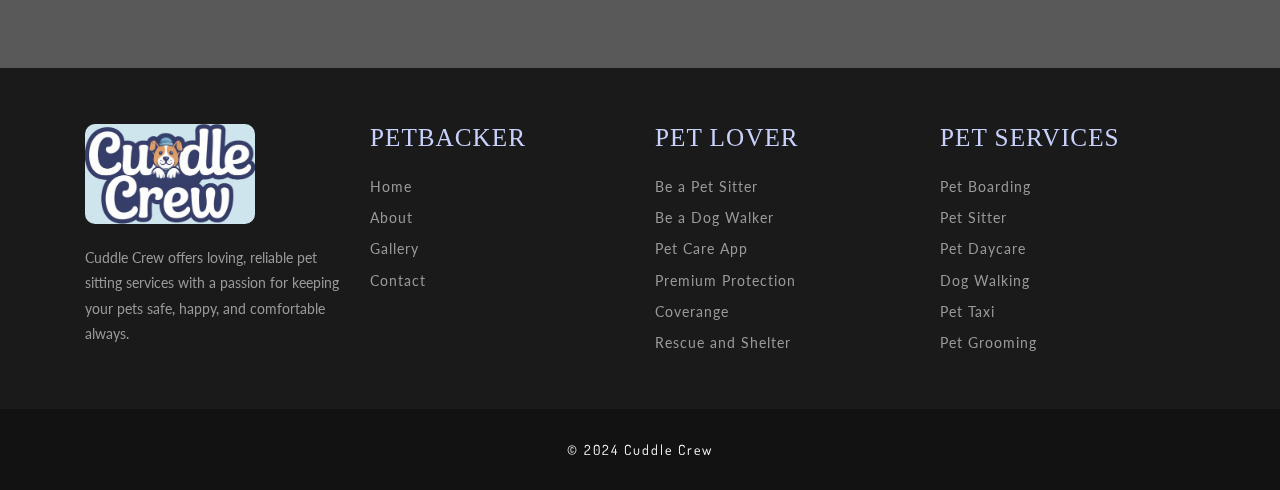
==== commit 95f4f06b: "upload a pricing and booking" ====
--- a/web/index.html
+++ b/web/index.html
@@ -28,6 +28,7 @@
 <link href="https://fonts.googleapis.com/css2?family=Playwrite+CU:wght@100..400&display=swap" rel="stylesheet">
 <!-- //web-fonts -->
 <link rel="stylesheet" href="https://cdnjs.cloudflare.com/ajax/libs/font-awesome/6.6.0/css/all.min.css" integrity="sha512-Kc323vGBEqzTmouAECnVceyQqyqdsSiqLQISBL29aUW4U/M7pSPA/gEUZQqv1cwx4OnYxTxve5UMg5GT6L4JJg==" crossorigin="anonymous" referrerpolicy="no-referrer" />
+<link rel="stylesheet" href="https://cdnjs.cloudflare.com/ajax/libs/font-awesome/6.6.0/css/all.min.css" integrity="sha512-Kc323vGBEqzTmouAECnVceyQqyqdsSiqLQISBL29aUW4U/M7pSPA/gEUZQqv1cwx4OnYxTxve5UMg5GT6L4JJg==" crossorigin="anonymous" referrerpolicy="no-referrer" />
 </head>
 <body> 
 	<!-- banner -->
@@ -43,8 +44,8 @@
 						</div>
 						<div class="agileits_w3layouts_sign_in">
 							<ul>
-								<li><a href="#myModal2" data-toggle="modal" class="play-icon">Login</a></li>
-								<li>Call us : <span>(+00) 123 234</span></li>
+								<!-- <li><a href="#myModal2" data-toggle="modal" class="play-icon">Login</a></li> -->
+								<li>Call us : <span>+0712-2954321</span></li>
 							</ul>
 						</div>
 						<div class="clearfix"> </div>
@@ -91,10 +92,10 @@
 					</div> 
 					<div class="agile_social_icons_banner">
 						<ul class="agileits_social_list">
-							<li><a href="#" class="w3_agile_facebook"><i class="fa fa-facebook" aria-hidden="true"></i></a></li>
-							<li><a href="#" class="agile_twitter"><i class="fa fa-twitter" aria-hidden="true"></i></a></li>
-							<li><a href="#" class="w3_agile_dribble"><i class="fa fa-dribbble" aria-hidden="true"></i></a></li>
-							<li><a href="#" class="w3_agile_vimeo"><i class="fa fa-vimeo" aria-hidden="true"></i></a></li>
+							<li><a href="#" class="w3_agile_facebook"><i class="fa-brands fa-facebook-f" aria-hidden="true"></i></a></li>
+							<li><a href="#" class="agile_twitter"><i class="fa-brands fa-twitter"  aria-hidden="true"></i></a></li>
+							<li><a href="#" class="w3_agile_dribble"><i class="fa-brands fa-dribbble"  aria-hidden="true"></i></i></a></li>
+							<li><a href="#" class="w3_agile_vimeo"><i class="fa-brands fa-vimeo"></i></i></a></li>
 						</ul>
 					</div> 
 				</div>
--- a/web/css/style.css
+++ b/web/css/style.css
@@ -90,7 +90,7 @@
     display: inline-block;
     color: #fff;
     margin-left: 2em;
-    font-size: 1.1em;
+    font-size: 20px;
 }
 .agileits_w3layouts_sign_in ul li a {
     display: inline-block;
@@ -104,7 +104,7 @@
 }
 .agileits_w3layouts_sign_in ul li span {
     font-size: 1.5em;
-    color: #363F6A;
+    color: whitesmoke;
 } 
 /*-- //header-top --*/
 /*-- top-nav --*/ 
@@ -2140,7 +2140,7 @@
     font-size: 1.6em;
 }
 .agileits_w3layouts_sign_in ul li { 
-    font-size: 1em;
+    font-size: 50px;
 }
 .agileits_w3layouts_sign_in ul li a { 
     padding: .5em 1.5em; 
@@ -2264,7 +2264,7 @@
     padding: 5em 4em;
 }
 .agileits_w3layouts_sign_in ul li span {
-    font-size: 1.2em; 
+    font-size: 20px; 
 }
 .agileits_w3layouts_sign_in ul li { 
     margin-left: 1.5em; 
@@ -2408,7 +2408,7 @@
 } 
 .agileits_w3layouts_sign_in ul li {
     margin-left: 1em;
-	font-size: 0.9em;
+	font-size: 20px;
 }
 .w3ls-banner.about-w3lsbanner .header {
     padding-bottom: 1.5em;
@@ -2680,10 +2680,12 @@
     width: 55%;
     /* border: 1px solid darkblue; */
     padding: 10px;
+    
+}
+.contant-box>p{
   font-family: "Playwrite CU", cursive;
-    
-}
 
+}
 .border-box img
 {
     height: 100%;
@@ -2697,6 +2699,12 @@
     color: rgb(1, 1, 3);
 
 }
+    #btn{
+        margin-top: 20px;
+        /* margin-left: 80px; */
+    }
+
+
 
 .contant-box p
 {
@@ -2712,10 +2720,21 @@
     font-family: 'Times New Roman', Times, serif;
     font-weight: 100;
     color: black;
+    margin-top: 10px;
+
 }
 
 .services-grid img{
     height: 150px;
     width: 150px;
     border-radius: 50%;
+}
+
+.modal-body{
+    background-color: rgb(204, 224, 230);
+
+}
+.modal-body ul li{
+    margin-top: 5px;
+    
 }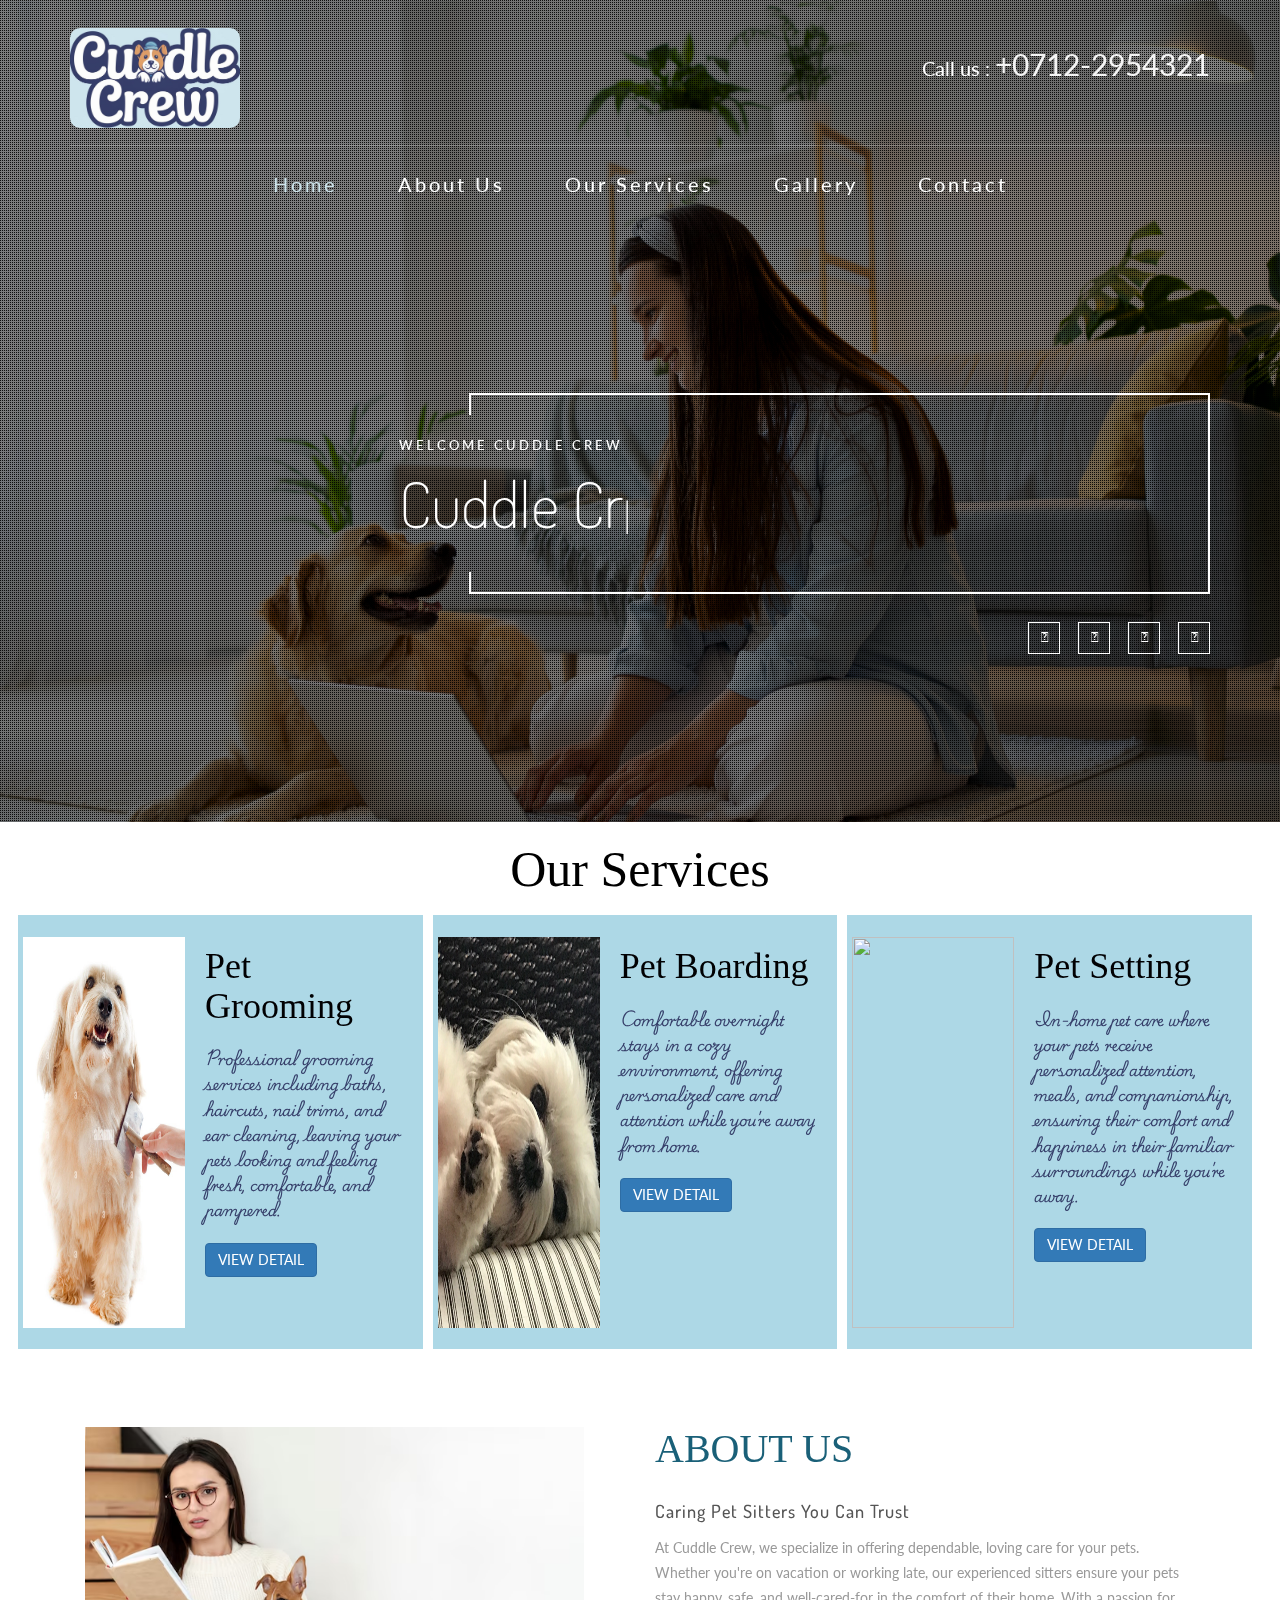
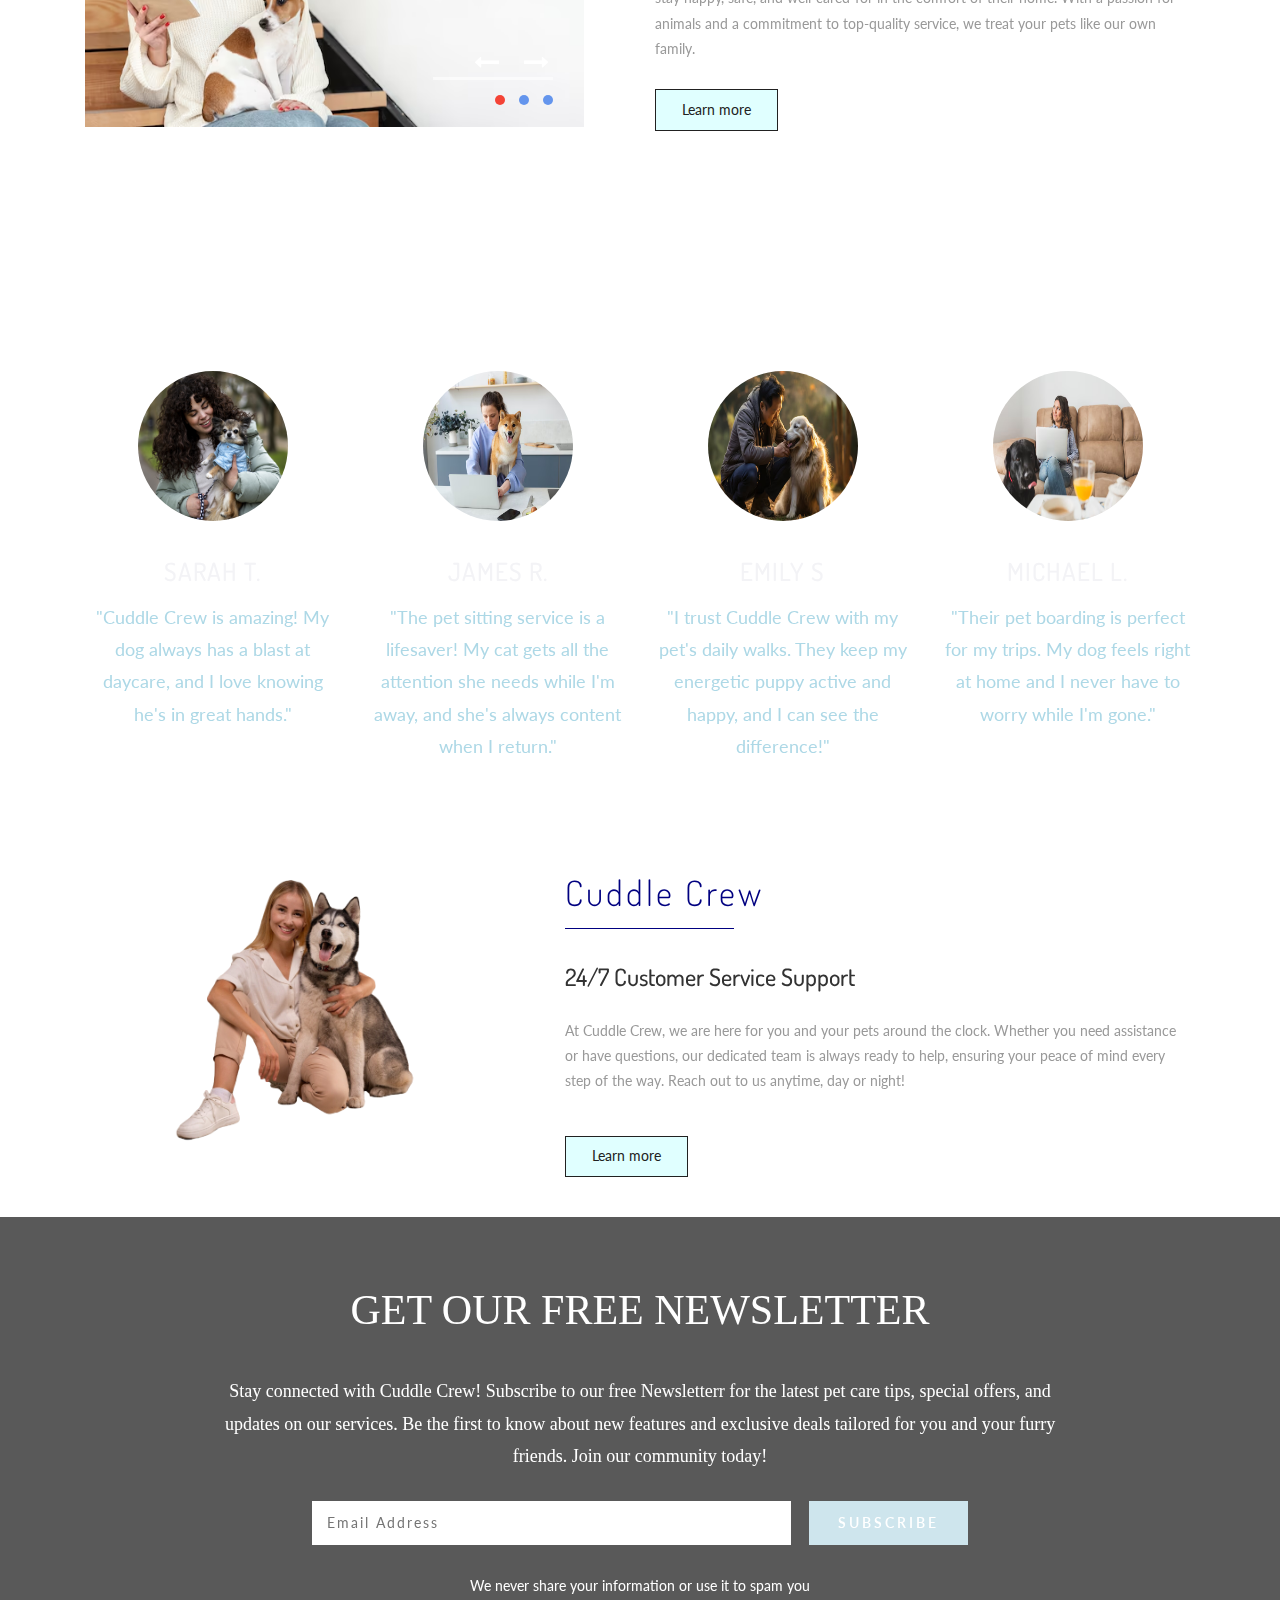
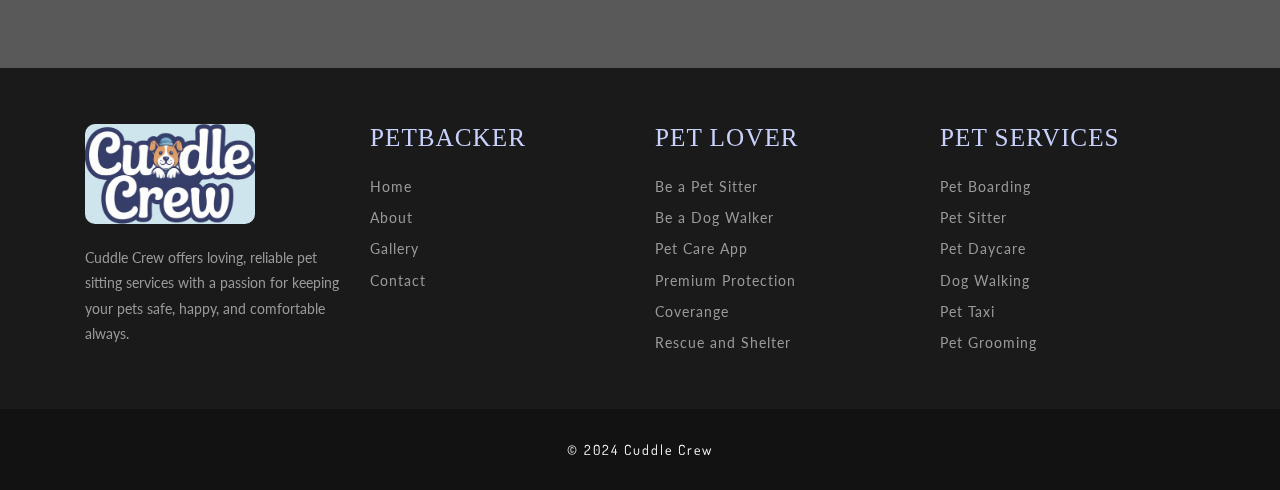
==== commit 6943e5df: "update a form in home page" ====
--- a/web/index.html
+++ b/web/index.html
@@ -116,7 +116,106 @@
 			<div class="contant-box">
 				<h1>Pet Grooming</h1>
 				<p> Professional grooming services including baths, haircuts, nail trims, and ear cleaning, leaving your pets looking and feeling fresh, comfortable, and pampered.</p>
-			</div>
+
+
+
+				
+				<a class="btn btn-primary" id="btn" data-toggle="modal" data-target="#groom">VIEW DETAIL</a>
+
+				<!-----gromming modal start-->
+				<div class="modal fade modal-fullscreen" id="groom" tabindex="-1" role="dialog"
+					aria-labelledby="exampleModalLabel" aria-hidden="true">
+					<div class="modal-dialog" role="document">
+						<div class="modal-content ">
+							<div class="modal-header">
+								<h2 class="modal-title" id="exampleModalLabel">Grooming Packages :</h2>
+								<button type="button" class="close" data-dismiss="modal" aria-label="Close">
+									<span aria-hidden="true">&times;</span>
+								</button>
+							</div>
+							<div class="modal-body ">
+								<ul>
+									<li><b>Bath & Shampoo :</b> A gentle, breed-specific shampoo that cleans and
+										nourishes the coat.</li>
+									<li><b>Brushing & De-shedding :</b> Thorough brushing to remove loose fur and
+										prevent matting.</li>
+									<li><b>Nail Trimming :</b> Safe and precise trimming of your pet's nails to prevent
+										overgrowth and discomfort.</li>
+									<li><b>Ear Cleaning :</b> Cleaning and inspection of ears to prevent infections and
+										maintain hygiene.
+									</li>
+									<li><b>Teeth Brushing :</b> Oral care to ensure fresh breath and healthy gums.</li>
+									<li><b>Haircut & Styling :</b> Breed-specific cuts and styles to keep your dog
+										looking sharp.</li>
+									<li><b>Sanitary Trim :</b> Trimming of the fur around sensitive areas to maintain
+										hygiene.</li>
+								</ul>
+							</div>
+							<div class="modal-footer">
+								<!-- <button type="button" class="btn btn-secondary" data-dismiss="modal"></button> -->
+								<button type="button" class="btn btn-primary" data-toggle="modal"
+									data-target="#groompricing">PRICING</button>
+							</div>
+						</div>
+					</div>
+				</div>
+				<!-----GROMMING MODAL END-->
+
+
+				<div class="modal fade modal-fullscreen" id="groompricing" tabindex="-1" role="dialog"
+					aria-labelledby="exampleModalLabel" aria-hidden="true">
+					<div class="modal-dialog" role="document">
+						<div class="modal-content ">
+							<div class="modal-header">
+								<h2 class="modal-title" id="exampleModalLabel">Grooming Pricing :</h2>
+								<button type="button" class="close" data-dismiss="modal" aria-label="Close">
+									<span aria-hidden="true">&times;</span>
+								</button>
+							</div>
+							<div class="modal-body ">
+								<h3>Small Breeds (e.g., Pomeranian, Shih Tzu, Chihuahua):</h3>
+								<ul type="circle" style="margin-bottom: 10px;">
+									<li>Full Grooming Package: ₹1,500</li>
+									<li>Bath & Basic Grooming: ₹900</li>
+									<li>Haircut & Styling: ₹700</li>
+								</ul>
+
+								<h3>Large Breeds (e.g., Labrador, Golden Retriever, Dalmatian):</h3>
+								<ul type="circle" style="margin-bottom: 10px;">
+									<li>Full Grooming Package: ₹2,800</li>
+									<li>Bath & Basic Grooming: ₹1,800</li>
+									<li>Haircut & Styling: ₹1,200</li>
+								</ul>
+
+								<h3>Extra-Large Breeds (e.g., Saint Bernard, Great Dane, Mastiff):</h3>
+								<ul type="circle" style="margin-bottom: 10px;">
+									<li>Full Grooming Package: ₹3,500</li>
+									<li>Bath & Basic Grooming: ₹2,500</li>
+									<li>Haircut & Styling: ₹1,800</li>
+								</ul>
+
+								<h3>Add-On Services (Available for All Breeds) :</h3>
+								<ul type="circle" style="margin-bottom: 10px;">
+									<li>De-matting Treatment: ₹500</li>
+									<li>Flea and Tick Removal: ₹400</li>
+									<li>Paw Pad Treatment: ₹300</li>
+									<li>Teeth Cleaning: ₹300</li>
+								</ul>
+
+
+							</div>
+							<div class="modal-footer">
+								<!-- <button type="button" class="btn btn-secondary" data-dismiss="modal"></button> -->
+								<button type="button" class="btn btn-primary" data-toggle="modal"  data-target="#booknow">BOOK NOW</button>
+							</div>
+						</div>
+					</div>
+				</div>
+				<!--gromming Pricing modal   -->
+
+
+			</div>
+			
 
 		</div>
 
@@ -127,6 +226,115 @@
 			<div class="contant-box">
 				<h1>Pet Boarding</h1>
 				<p>Comfortable overnight stays in a cozy environment, offering personalized care and attention while you're away from home.</p>
+
+
+
+
+				<a class="btn btn-primary" id="btn" data-toggle="modal" data-target="#boarding">VIEW DETAIL</a>
+
+				<!-----gromming modal start-->
+				<div class="modal fade modal-fullscreen" id="boarding" tabindex="-1" role="dialog"
+					aria-labelledby="exampleModalLabel" aria-hidden="true">
+					<div class="modal-dialog" role="document">
+						<div class="modal-content ">
+							<div class="modal-header">
+								<h2 class="modal-title" id="exampleModalLabel">Boarding Packages :</h2>
+								<button type="button" class="close" data-dismiss="modal" aria-label="Close">
+									<span aria-hidden="true">&times;</span>
+								</button>
+							</div>
+							<div class="modal-body ">
+
+								<p><b>At Cuddle Crew, we provide safe, comfortable, and cozy boarding services for your
+										pets when you're away. Our home-like environment and dedicated staff ensure that
+										your dog receives personal care, attention, and love. With playtime, regular
+										feeding, and cozy sleeping arrangements, your furry friend will feel right at
+										home.</b></p>
+								<ul>
+									<li><b>Comfortable Stay :</b> Air-conditioned rooms with cozy beds and plenty of
+										space to relax.</li>
+									<li><b>Meals :</b> Nutritious, breed-specific meals provided twice a day (or as per
+										your pet's schedule)</li>
+									<li><b>Daily Exercise : </b> Regular walks and play sessions to keep your pet active
+										and happy.</li>
+									<li><b>24/7 Supervision :</b> Staff on-site round-the-clock to ensure your pet’s
+										safety and comfort.
+									</li>
+									<li><b>Health Monitoring :</b> Routine check-ups and health assessments during their
+										stay.</li>
+									<li><b>Socialization :</b> Time with other pets (if desired), or individualized care
+										for those who prefer solitude.</li>
+									<li><b>Personal Attention :</b>Customized care for any special needs or requests,
+										ensuring your pet feels at home.</li>
+								</ul>
+							</div>
+							<div class="modal-footer">
+								<!-- <button type="button" class="btn btn-secondary" data-dismiss="modal"></button> -->
+								<button type="button" class="btn btn-primary" data-toggle="modal"
+									data-target="#boardingpricing">PRICING</button>
+							</div>
+						</div>
+					</div>
+				</div>
+				<!-----GROMMING MODAL END-->
+				<div class="modal fade modal-fullscreen" id="boardingpricing" tabindex="-1" role="dialog"
+					aria-labelledby="exampleModalLabel" aria-hidden="true">
+					<div class="modal-dialog" role="document">
+						<div class="modal-content ">
+							<div class="modal-header">
+								<h2 class="modal-title" id="exampleModalLabel">Boarding Pricing :</h2>
+								<button type="button" class="close" data-dismiss="modal" aria-label="Close">
+									<span aria-hidden="true">&times;</span>
+								</button>
+							</div>
+							<div class="modal-body ">
+								<h3>Small Breeds (e.g., Pomeranian, Shih Tzu, Chihuahua):</h3>
+								<ul type="circle" style="margin-bottom: 10px;">
+									<li>Per Day Boarding: ₹800</li>
+									<li>Weekly Package (7 days): ₹5,200</li>
+									<li>Monthly Package (30 days): ₹20,000</li>
+								</ul>
+
+								<h3>Medium Breeds (e.g., Beagle, Cocker Spaniel, Pug):</h3>
+								<ul type="circle" style="margin-bottom: 10px;">
+									<li>Per Day Boarding: ₹1,000</li>
+									<li>Weekly Package (7 days): ₹6,500</li>
+									<li>Monthly Package (30 days): ₹24,000</li>
+								</ul>
+
+								<h3>Large Breeds (e.g., Labrador, Golden Retriever, Dalmatian):</h3>
+								<ul type="circle" style="margin-bottom: 10px;">
+									<li>Per Day Boarding: ₹1,500</li>
+									<li>Weekly Package (7 days): ₹9,500</li>
+									<li>Monthly Package (30 days): ₹35,000</li>
+								</ul>
+
+
+								<h3>Extra-Large Breeds (e.g., Saint Bernard, Great Dane, Mastiff):</h3>
+								<ul type="circle" style="margin-bottom: 10px;">
+									<li>Per Day Boarding: ₹2,000</li>
+									<li>Weekly Package (7 days): ₹13,000</li>
+									<li>Monthly Package (30 days): ₹50,000</li>
+								</ul>
+
+								<h3>Add-On Services (Available for All Breeds) :</h3>
+								<ul type="circle" style="margin-bottom: 10px;">
+									<li>Special Diet Meals: ₹200 per day</li>
+									<li>Bathing & Grooming During Stay: ₹500</li>
+									<li>Flea and Tick Treatment: ₹400</li>
+									<li>Vet Check-Up (if needed): ₹800</li>
+								</ul>
+
+
+							</div>
+							<div class="modal-footer">
+								<!-- <button type="button" class="btn btn-secondary" data-dismiss="modal"></button> -->
+								<button type="button" class="btn btn-primary" data-toggle="modal"  data-target="#booknow">BOOK NOW</button>
+							</div>
+						</div>
+					</div>
+				</div>
+				<!--gromming Pricing modal   -->
 			</div>
 		</div>
 
@@ -137,8 +345,274 @@
 			<div class="contant-box">
 				<h1>Pet Setting</h1>
 				<p>In-home pet care where your pets receive personalized attention, meals, and companionship, ensuring their comfort and happiness in their familiar surroundings while you're away.</p>
-			</div>
-		</div>
+
+
+				<a class="btn btn-primary" id="btn" data-toggle="modal" data-target="#sitting">VIEW DETAIL</a>
+
+				<!-----gromming modal start-->
+				<div class="modal fade modal-fullscreen" id="sitting" tabindex="-1" role="dialog"
+					aria-labelledby="exampleModalLabel" aria-hidden="true">
+					<div class="modal-dialog" role="document">
+						<div class="modal-content ">
+							<div class="modal-header">
+								<h2 class="modal-title" id="exampleModalLabel">Sitting Packages :</h2>
+								<button type="button" class="close" data-dismiss="modal" aria-label="Close">
+									<span aria-hidden="true">&times;</span>
+								</button>
+							</div>
+							<div class="modal-body ">
+								<p>At Cuddle Crew, we offer reliable and personalized in-home pet sitting services.
+									Whether you're away for work, travel, or an emergency, we ensure that your pets are
+									well-cared for in the comfort of their own home. Our professional sitters provide
+									regular feeding, playtime, walks, and plenty of love, so your pet feels safe and
+									happy during your absence.</p>
+								<ul>
+									<li><b>In-Home Visits :</b> Regular home visits based on your pet’s routine and
+										needs.</li>
+									<li><b>Feeding & Fresh Water :</b> Timely feeding as per your instructions, ensuring
+										your pet's dietary requirements are met.</li>
+									<li><b>Daily Walks: </b> Walks and play sessions to keep your pet active and happy.
+									</li>
+									<li><b>Litter Box/Cleaning :</b> Cleaning up after your pet, including litter boxes
+										and potty areas.</li>
+									<li><b>Companionship : </b> Playtime, attention, and cuddles to keep your pet
+										emotionally engaged.</li>
+									<li>Health Check: Monitoring for any signs of illness or discomfort, with updates on
+										your pet’s well-being.</li>
+									<li><b>Medication Administration: </b> If your pet requires medication, our trained
+										sitters can administer it safely.</li>
+								</ul>
+							</div>
+							<div class="modal-footer">
+								<!-- <button type="button" class="btn btn-secondary" data-dismiss="modal"></button> -->
+								<button type="button" class="btn btn-primary" data-toggle="modal"
+									data-target="#sittingpricing">PRICING</button>
+							</div>
+						</div>
+					</div>
+				</div>
+				<!-----GROMMING MODAL END-->
+				<div class="modal fade modal-fullscreen" id="sittingpricing" tabindex="-1" role="dialog"
+					aria-labelledby="exampleModalLabel" aria-hidden="true">
+					<div class="modal-dialog" role="document">
+						<div class="modal-content ">
+							<div class="modal-header">
+								<h2 class="modal-title" id="exampleModalLabel">Sitting Pricing :</h2>
+								<button type="button" class="close" data-dismiss="modal" aria-label="Close">
+									<span aria-hidden="true">&times;</span>
+								</button>
+							</div>
+							<div class="modal-body ">
+								<h3>Small Breeds (e.g., Pomeranian, Shih Tzu, Chihuahua):</h3>
+								<ul type="circle" style="margin-bottom: 10px;">
+									<li>Single Visit (1 hour): ₹500
+									</li>
+									<li>Half-Day Sitting (4 hours): ₹1,200
+									</li>
+									<li>Full-Day Sitting (8 hours): ₹2,000
+									</li>
+									<li>Overnight Sitting: ₹2,800</li>
+								</ul>
+
+								<h3>Medium Breeds (e.g., Beagle, Cocker Spaniel, Pug):</h3>
+								<ul type="circle" style="margin-bottom: 10px;">
+									<li>Single Visit (1 hour): ₹700</li>
+									<li>Half-Day Sitting (4 hours): ₹1,500</li>
+									<li>Full-Day Sitting (8 hours): ₹2,500</li>
+									<li>Overnight Sitting: ₹3,500</li>
+								</ul>
+
+								<h3>Large Breeds (e.g., Labrador, Golden Retriever, Dalmatian):</h3>
+								<ul type="circle" style="margin-bottom: 10px;">
+									<li>Single Visit (1 hour): ₹900</li>
+									<li>Half-Day Sitting (4 hours): ₹2,000</li>
+									<li>Full-Day Sitting (8 hours0): ₹3,200</li>
+									<li>Overnight Sitting: ₹4,500</li>
+								</ul>
+
+
+								<h3>Extra-Large Breeds (e.g., Saint Bernard, Great Dane, Mastiff):</h3>
+								<ul type="circle" style="margin-bottom: 10px;">
+									<li>Single Visit (1 hour): ₹1,200</li>
+									<li>Half-Day Sitting (4 hours): ₹2,500</li>
+									<li>Full-Day Sitting (8 hours0): ₹3,200</li>
+									<li>Full-Day Sitting (8 hours): ₹4,000</li>
+									<li>Overnight Sitting: ₹5,500</li>
+								</ul>
+
+
+
+								<h3>Add-On Services (Available for All Breeds) :</h3>
+								<ul type="circle" style="margin-bottom: 10px;">
+									<li>Extended Visits (additional hour): ₹300v</li>
+									<li>Extra Walks: ₹200 per walk</li>
+									<li>Pet Bathing: ₹500 per session</li>
+									<li>Medication Administration: ₹200 per day</li>
+									<li>Photo/Video Updates: Free (included in all packages)
+									</li>
+								</ul>
+
+
+							</div>
+							<div class="modal-footer">
+								<!-- <button type="button" class="btn btn-secondary" data-dismiss="modal"></button> -->
+								<button type="button" class="btn btn-primary" data-toggle="modal"  data-target="#booknow">BOOK NOW</button>
+							</div>
+						</div>
+					</div>
+				</div>
+				<!--gromming Pricing modal   -->
+
+			</div>
+		</div>
+
+
+
+		<!------modal form start----->
+	<div class="modal fade modal-fullscreen" id="booknow" tabindex="-1" role="dialog"
+	aria-labelledby="exampleModalLabel" aria-hidden="true">
+	<div class="modal-dialog" role="document">
+		<div class="modal-content ">
+			<div class="modal-header">
+				<h2 class="modal-title" id="exampleModalLabel">Booking Form :</h2>
+				<button type="button" class="close" data-dismiss="modal" aria-label="Close">
+					<span aria-hidden="true">&times;</span>
+				</button>
+			</div>
+			
+			
+			
+		<div class="modal-body ">
+			<!-- <div class="container mt-"> -->
+				<form action="your_booking_handler.php" method="POST" >
+					<!-- Service Type -->
+
+					<div class="form-group">
+					  <label for="service">Select Service:</label>
+					  <select id="service" name="service" class="form-control" required>
+						<option value="dog_walking">Dog Walking</option>
+						<option value="pet_sitting">Pet Sitting</option>
+						<option value="pet_taxi">Pet Taxi</option>
+						<option value="grooming">Grooming</option>
+						<option value="boarding">Boarding</option>
+					  </select>
+					</div>
+				
+					<!-- Pet Information -->
+					<h4>Pet Information</h4>
+					<div class="form-group">
+					  <label for="pet_name">Pet Name:</label>
+					  <input type="text" id="pet_name" name="pet_name" class="form-control" required>
+					</div>
+				
+					<div class="form-group">
+					  <label for="breed">Pet Breed:</label>
+					  <select id="breed" name="breed" class="form-control" required>
+						<option value="small">Small Breed</option>
+						<option value="medium">Medium Breed</option>
+						<option value="large">Large Breed</option>
+						<option value="extra_large">Extra-Large Breed</option>
+					  </select>
+					</div>
+				
+					<div class="form-group">
+					  <label for="age">Pet Age:</label>
+					  <input type="number" id="age" name="age" class="form-control" required>
+					</div>
+				
+					<div class="form-group">
+					  <label for="special_requirements">Special Requirements:</label>
+					  <textarea id="special_requirements" name="special_requirements" class="form-control"></textarea>
+					</div>
+				
+					<!-- Date & Time -->
+					<h4>Appointment Details</h4>
+					<div class="form-group">
+					  <label for="date">Select Date:</label>
+					  <input type="date" id="date" name="date" class="form-control" required>
+					</div>
+				
+					<div class="form-group">
+					  <label for="time">Select Time:</label>
+					  <input type="time" id="time" name="time" class="form-control" required>
+					</div>
+				
+					<div class="form-group">
+					  <label for="duration">Duration:</label>
+					  <select id="duration" name="duration" class="form-control" required>
+						<option value="30min">30 Minutes</option>
+						<option value="1hour">1 Hour</option>
+						<option value="half_day">Half Day</option>
+						<option value="full_day">Full Day</option>
+					  </select>
+					</div>
+				
+					<!-- Add-On Services -->
+					<h4>Additional Services</h4>
+					<div class="form-check">
+					  <input type="checkbox" id="de_matting" name="add_on[]" value="de_matting" class="form-check-input">
+					  <label for="de_matting" class="form-check-label">De-Matting</label>
+					</div>
+					<div class="form-check">
+					  <input type="checkbox" id="teeth_cleaning" name="add_on[]" value="teeth_cleaning" class="form-check-input">
+					  <label for="teeth_cleaning" class="form-check-label">Teeth Cleaning</label>
+					</div>
+					<div class="form-check">
+					  <input type="checkbox" id="flea_removal" name="add_on[]" value="flea_removal" class="form-check-input">
+					  <label for="flea_removal" class="form-check-label">Flea Removal</label>
+					</div>
+				
+					<!-- Customer Information -->
+					<h4>Your Information</h4>
+					<div class="form-group">
+					  <label for="name">Full Name:</label>
+					  <input type="text" id="name" name="name" class="form-control" required>
+					</div>
+				
+					<div class="form-group">
+					  <label for="email">Email Address:</label>
+					  <input type="email" id="email" name="email" class="form-control" required>
+					</div>
+				
+					<div class="form-group">
+					  <label for="phone">Phone Number:</label>
+					  <input type="tel" id="phone" name="phone" class="form-control" required>
+					</div>
+				
+					<div class="form-group">
+					  <label for="address">Pickup Address (for taxi or sitting services):</label>
+					  <textarea id="address" name="address" class="form-control"></textarea>
+					</div>
+				
+					<!-- Payment & Terms -->
+					<h4>Payment & Terms</h4>
+					<div class="form-group">
+					  <label for="payment">Payment Method:</label>
+					  <select id="payment" name="payment" class="form-control">
+						<option value="cash">Cash on Service</option>
+						<option value="online">Online Payment</option>
+					  </select>
+					</div>
+				
+					<div class="form-check">
+					  <input type="checkbox" id="terms" name="terms" class="form-check-input" required>
+					  <label for="terms" class="form-check-label">I agree to the terms and conditions</label>
+					</div>
+				
+				  </form>
+				  
+				</div>
+
+
+				<div class="modal-footer">
+					<!-- <button type="button" class="btn btn-secondary" data-dismiss="modal"></button> -->
+					<button type="button" class="btn btn-primary">Sumbit</button>
+				</div>
+
+			 </div>
+			
+		</div>
+	</div>
 
 		<div class="clearfix"> </div>
 	</div>
@@ -274,8 +748,8 @@
 	<div class="subscribe jarallax">
 		<div class="sub-agileinfo">
 			<div class="container">
-				<h3 class="agileits-title w3title1">Get Our Free Newslette</h3>
-				<p style="font-size: 18px; font-family: cursive; ">Stay connected with Cuddle Crew! Subscribe to our free newsletter for the latest pet care tips, special offers, and updates on our services. Be the first to know about new features and exclusive deals tailored for you and your furry friends. Join our community today!</p>
+				<h3 class="agileits-title w3title1">Get Our Free Newsletter</h3>
+				<p style="font-size: 18px; font-family: cursive; ">Stay connected with Cuddle Crew! Subscribe to our free Newsletterr for the latest pet care tips, special offers, and updates on our services. Be the first to know about new features and exclusive deals tailored for you and your furry friends. Join our community today!</p>
 				<form>
 					<input type="email" name="email" placeholder="Email Address" class="user" required="">
 					<input type="submit" value="Subscribe">
--- a/web/css/style.css
+++ b/web/css/style.css
@@ -2731,7 +2731,7 @@
 }
 
 .modal-body{
-    background-color: rgb(204, 224, 230);
+    background-color: whitesmoke;
 
 }
 .modal-body ul li{
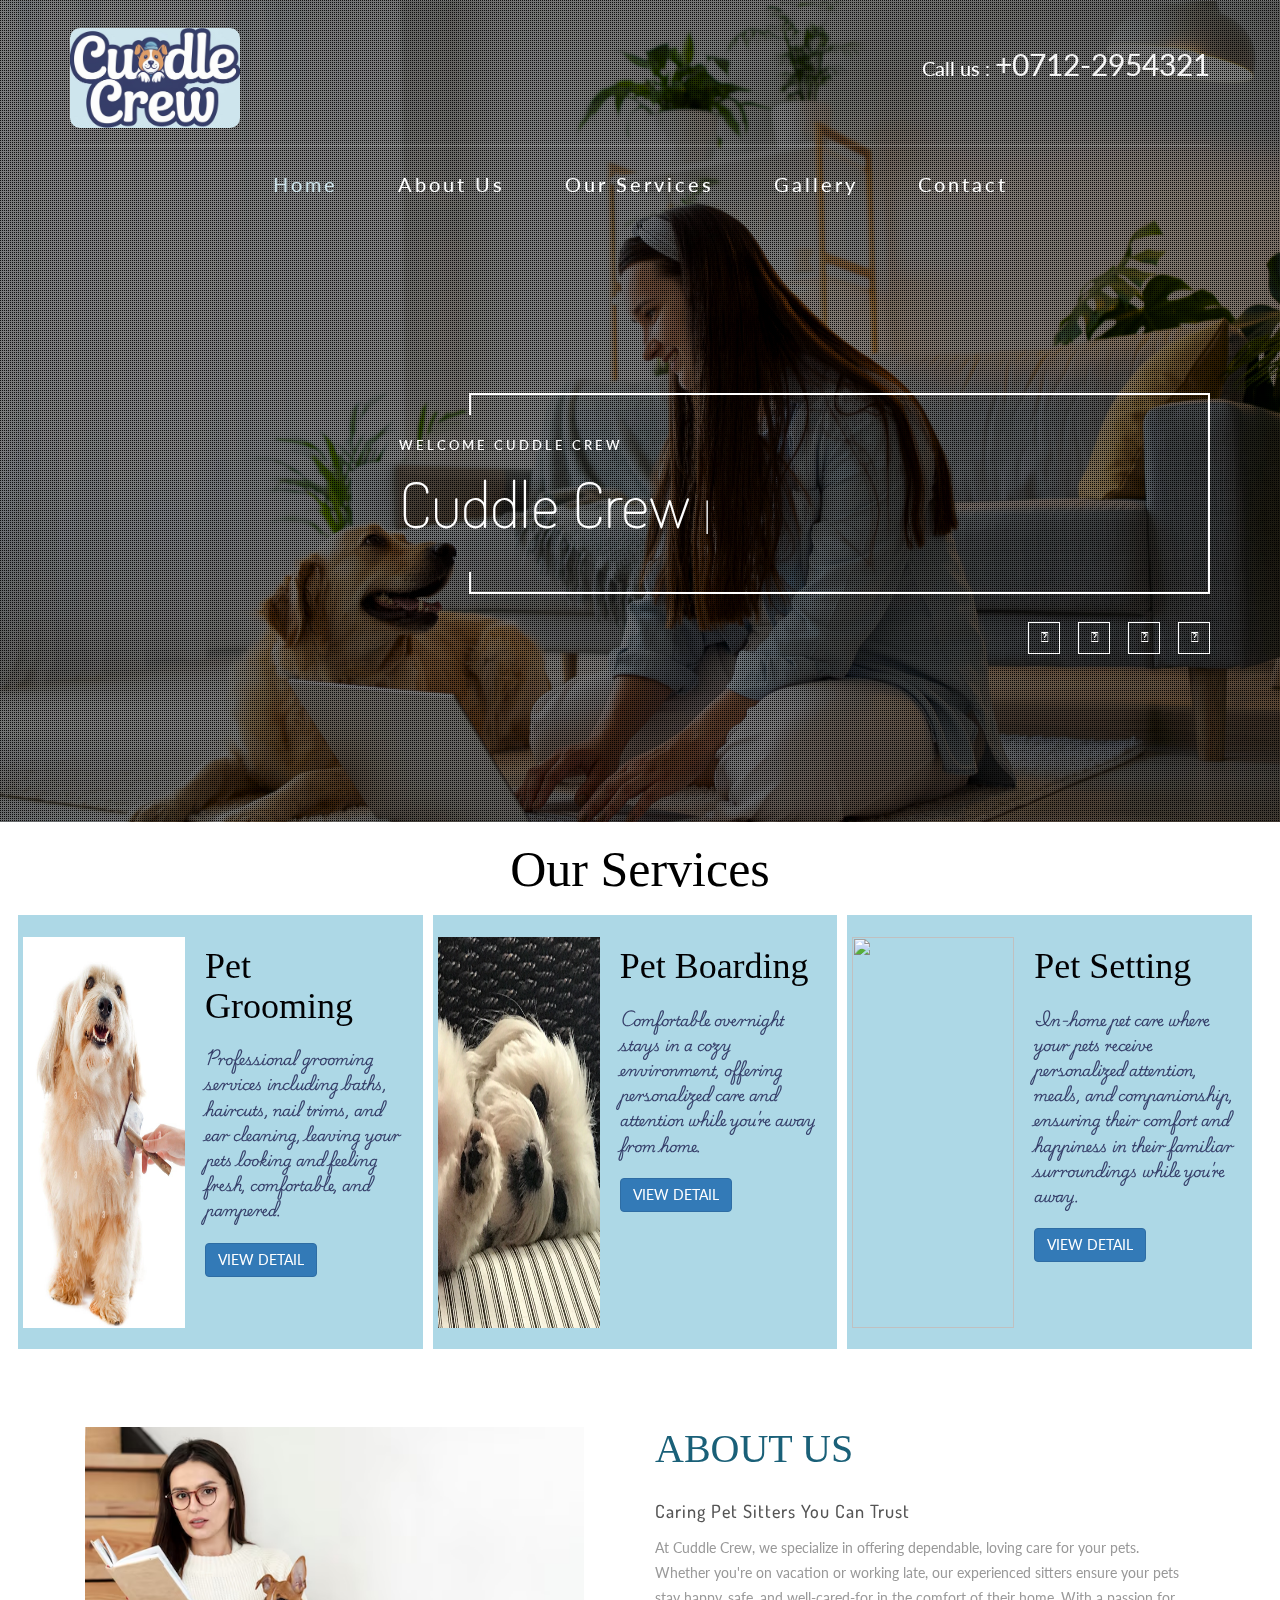
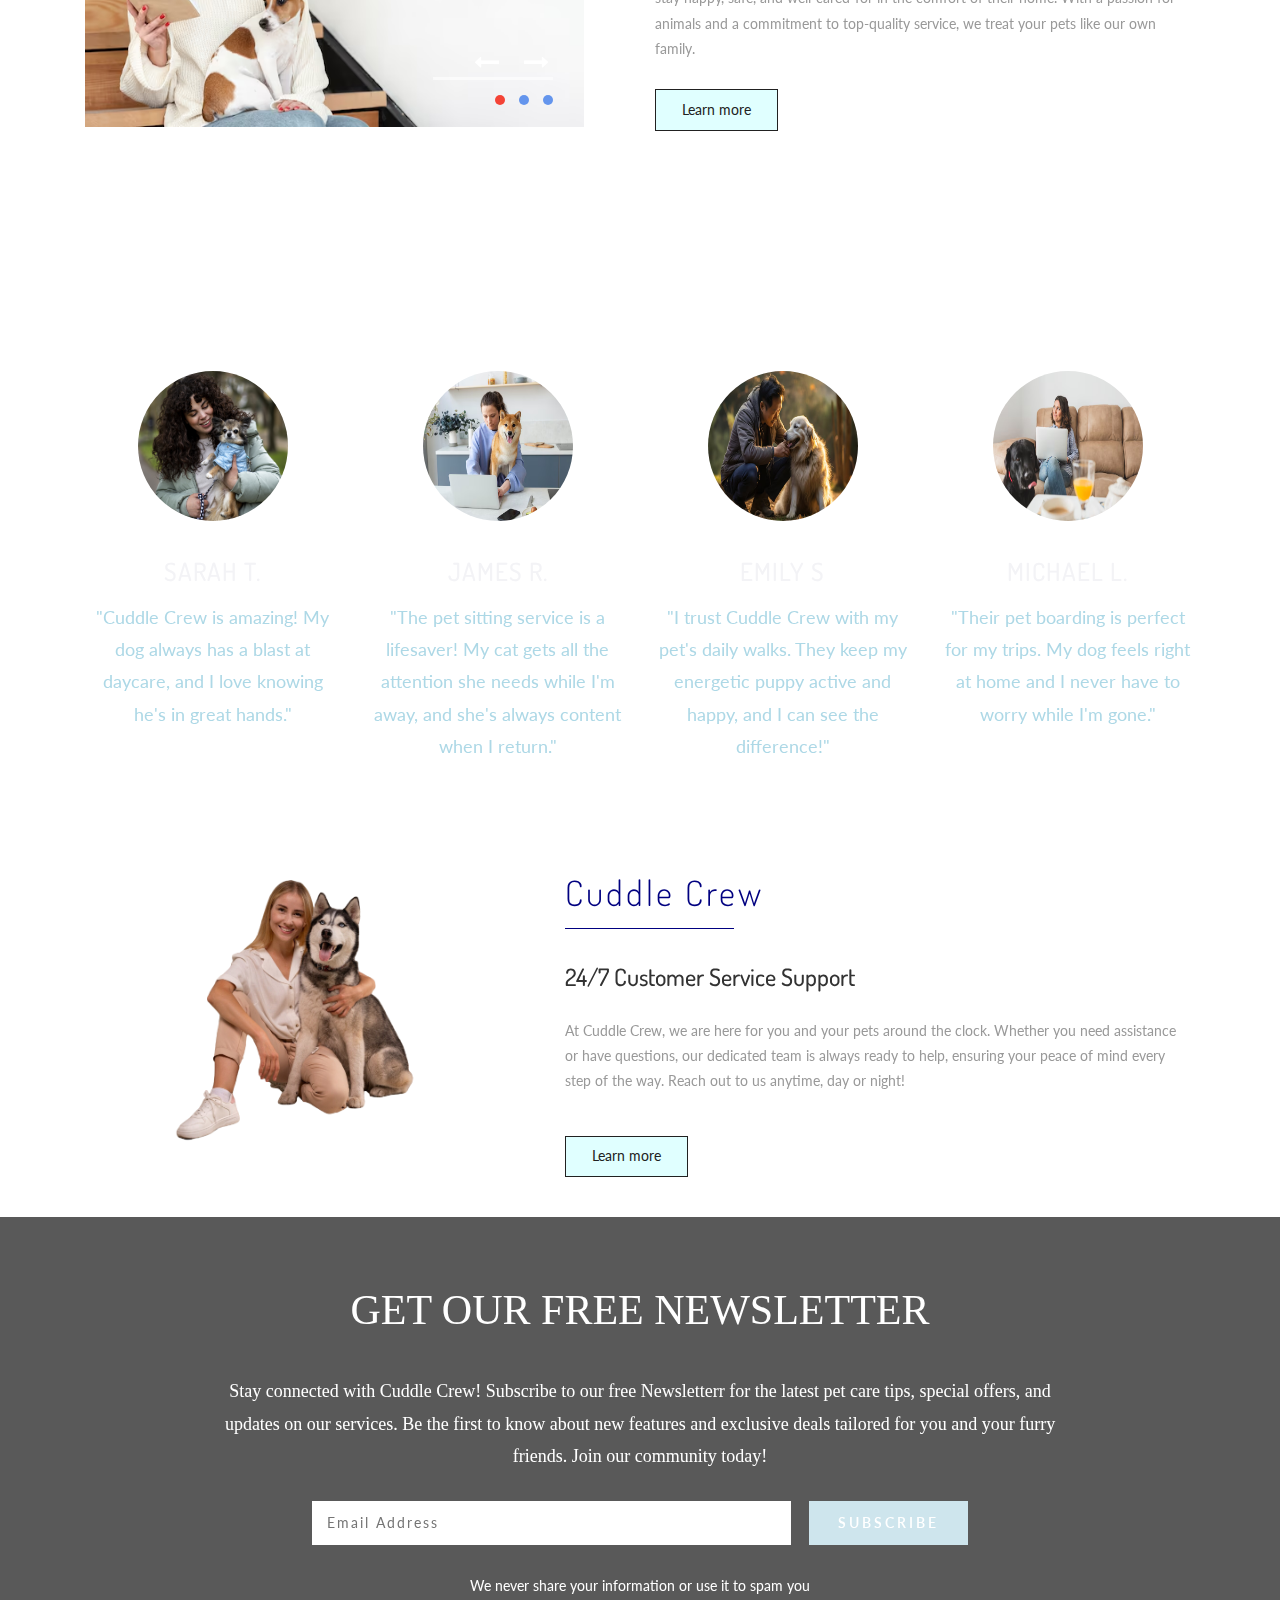
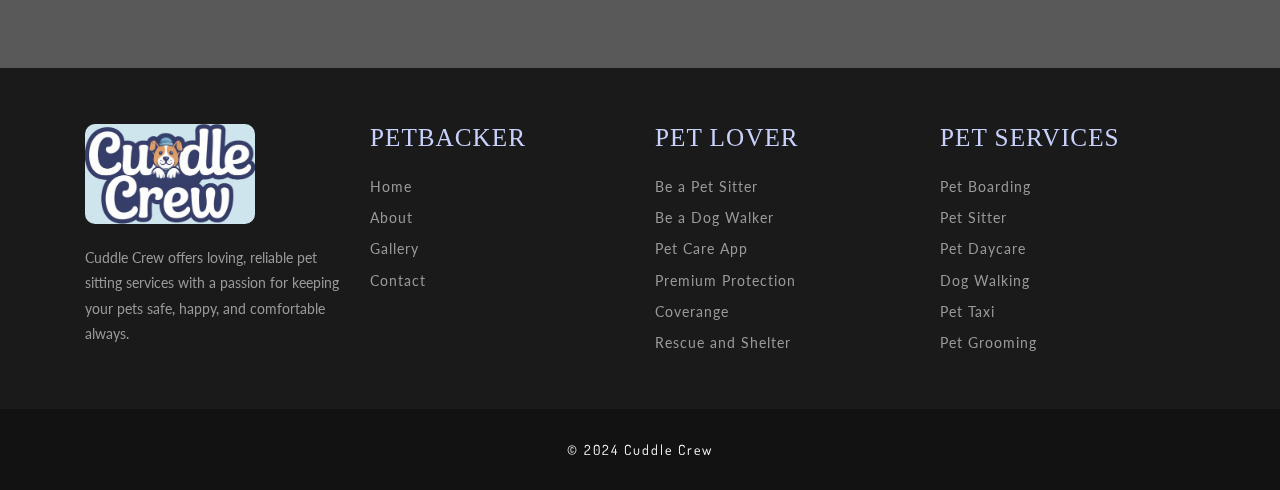
==== commit 0cb7e82a: "upadte everythings" ====
--- a/web/index.html
+++ b/web/index.html
@@ -107,7 +107,7 @@
 	<!-- banner-bottom -->
 	<h1 class="service">Our Services</h1>
 	
-	<div class="banner-bottom  ">
+	<div class="banner-bottom">
 		
 		<div class="box">
 			<div class="border-box">
--- a/web/css/style.css
+++ b/web/css/style.css
@@ -2737,4 +2737,20 @@
 .modal-body ul li{
     margin-top: 5px;
     
+}
+
+@media only screen and (min-device-width: 410px) and (max-device-width :800px)  
+{
+ 
+    .banner-bottom{
+        height: 100%;
+        width: 100%;
+        flex-direction: column;
+    }
+
+
+    .box{
+        width: 100%;
+        margin: 20px;
+    }
 }